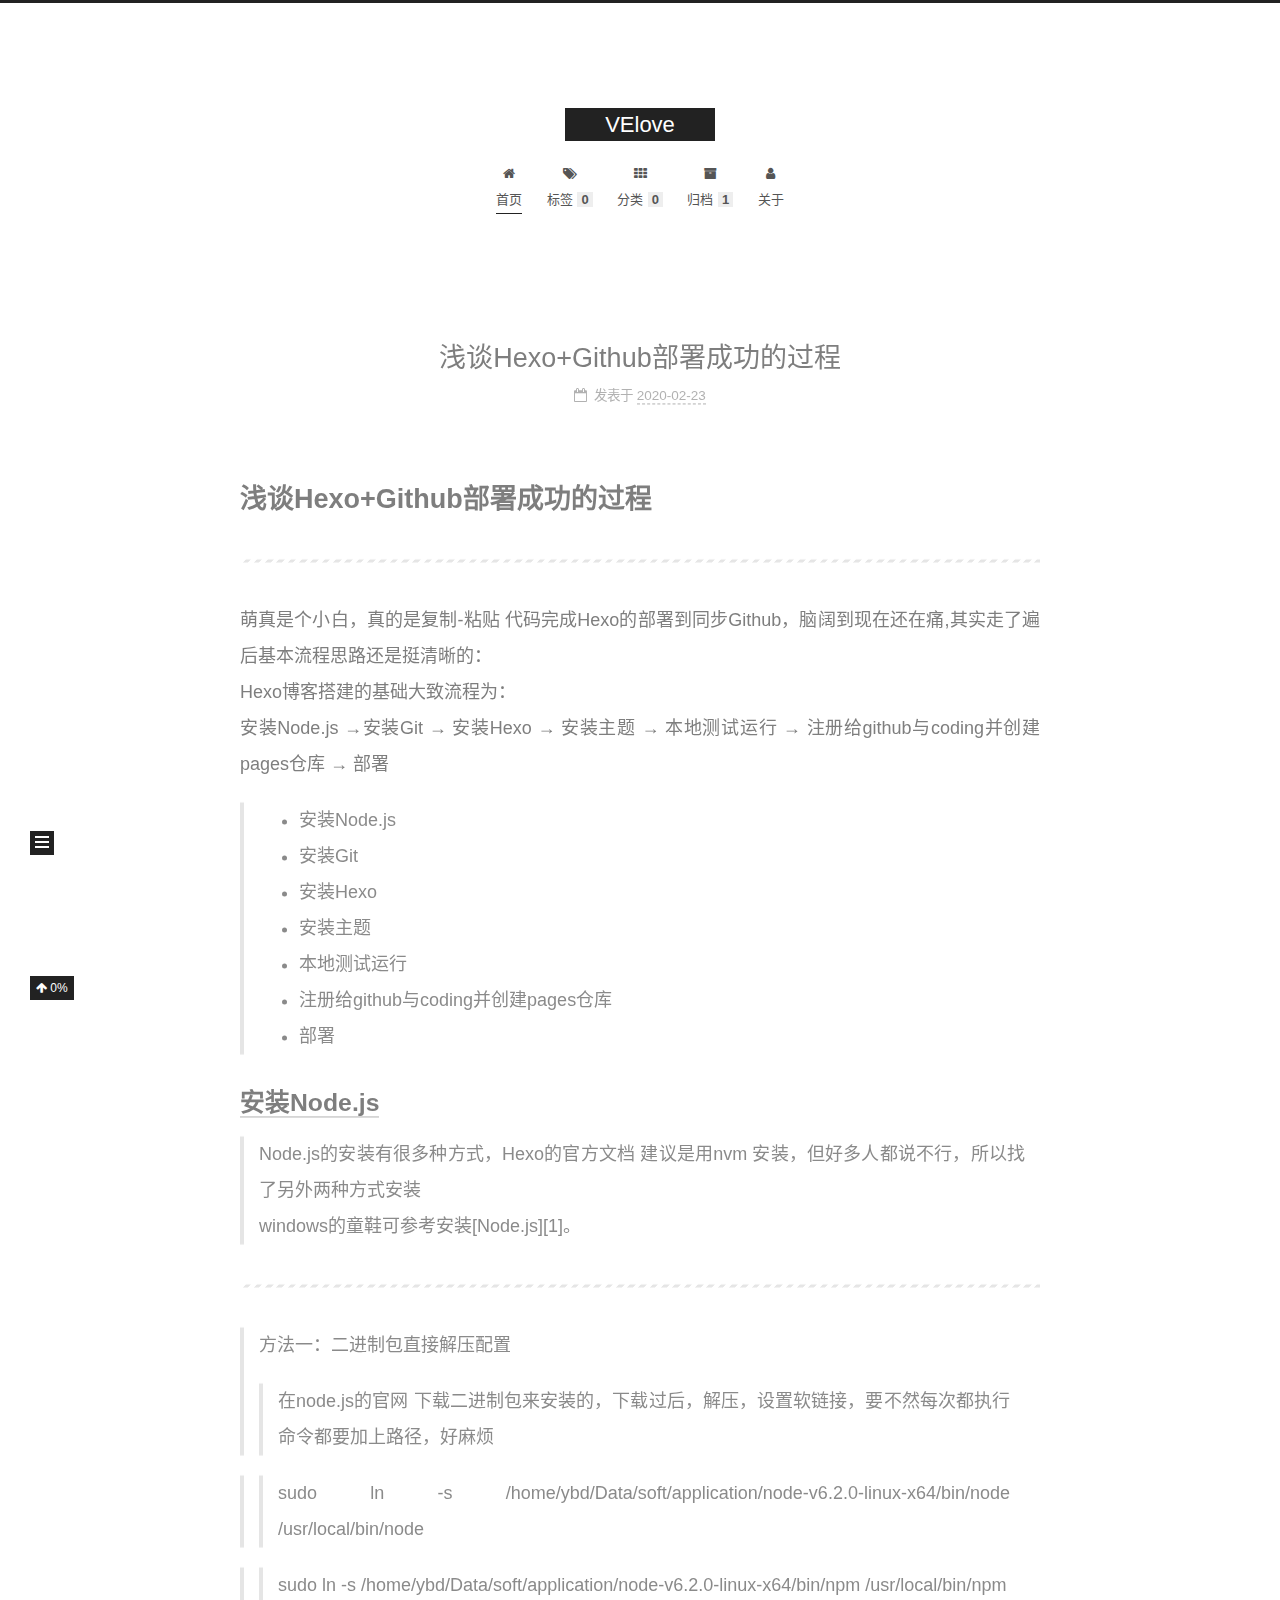
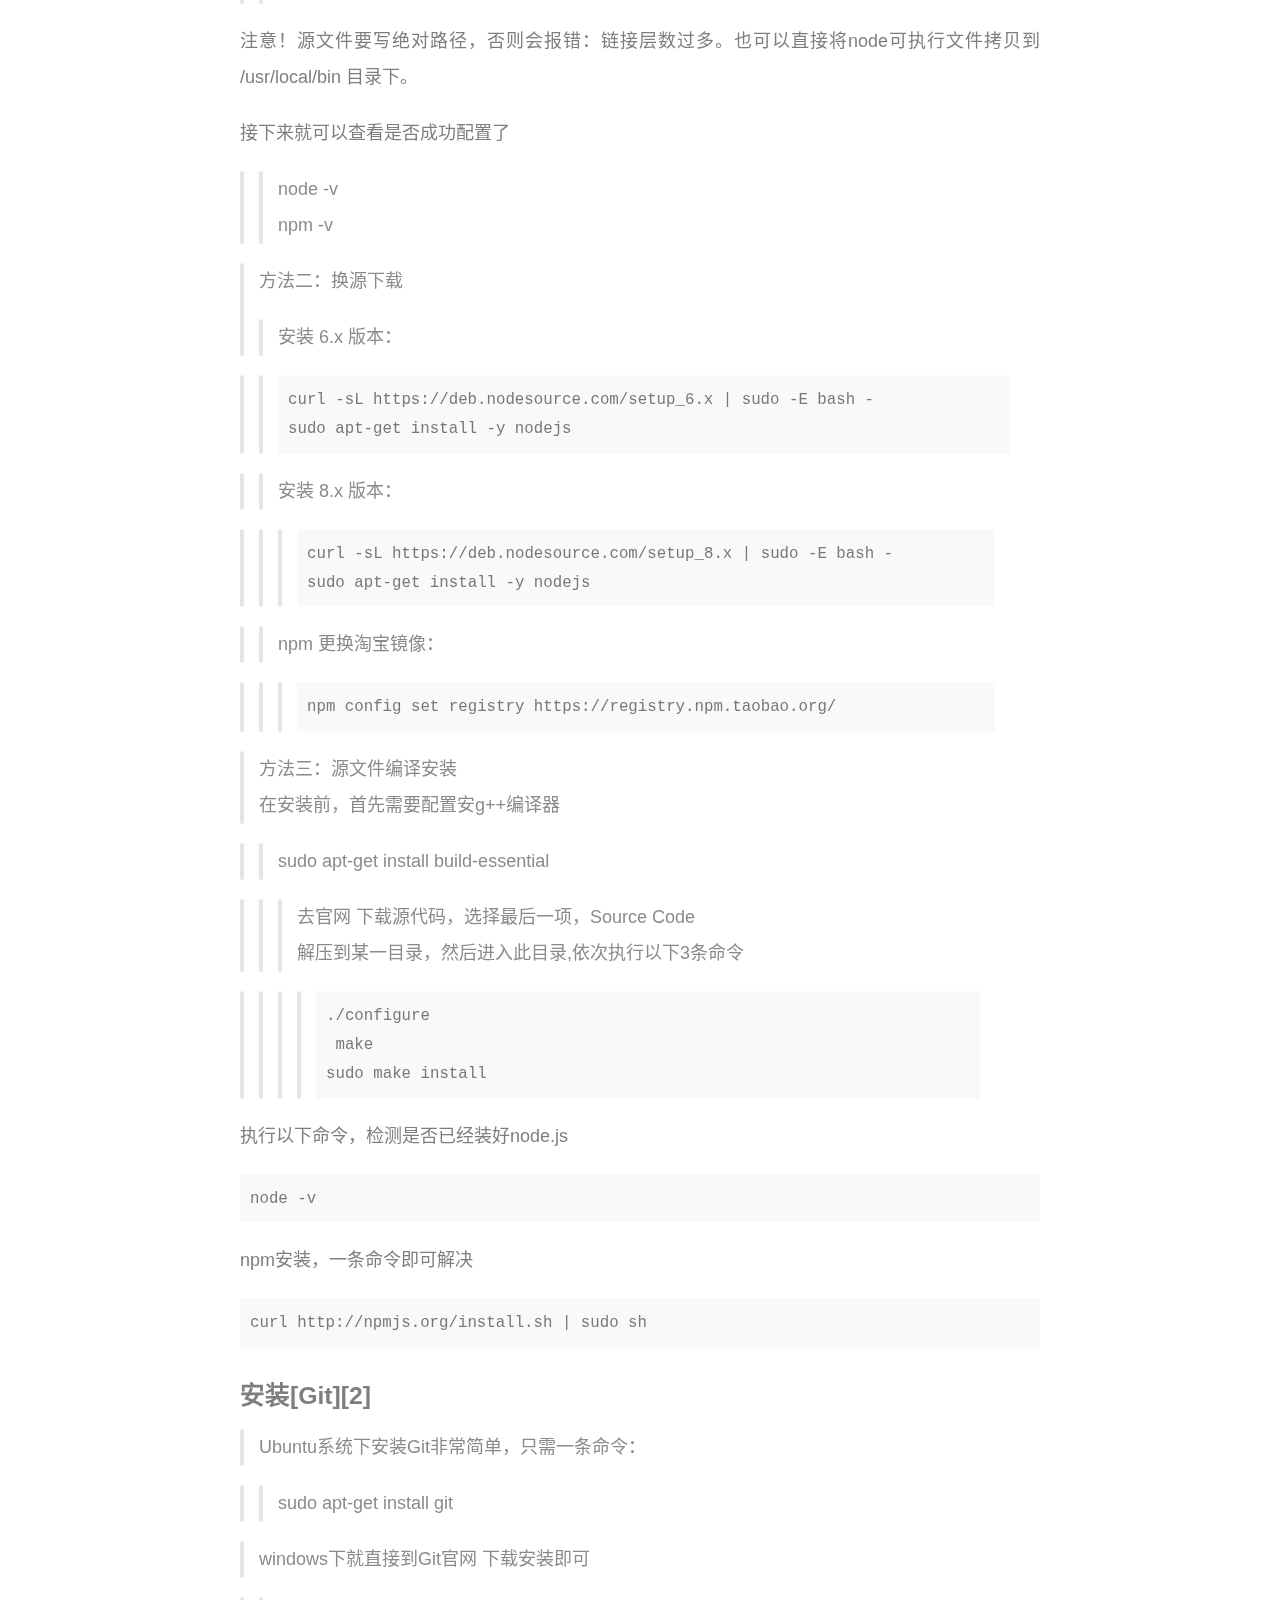
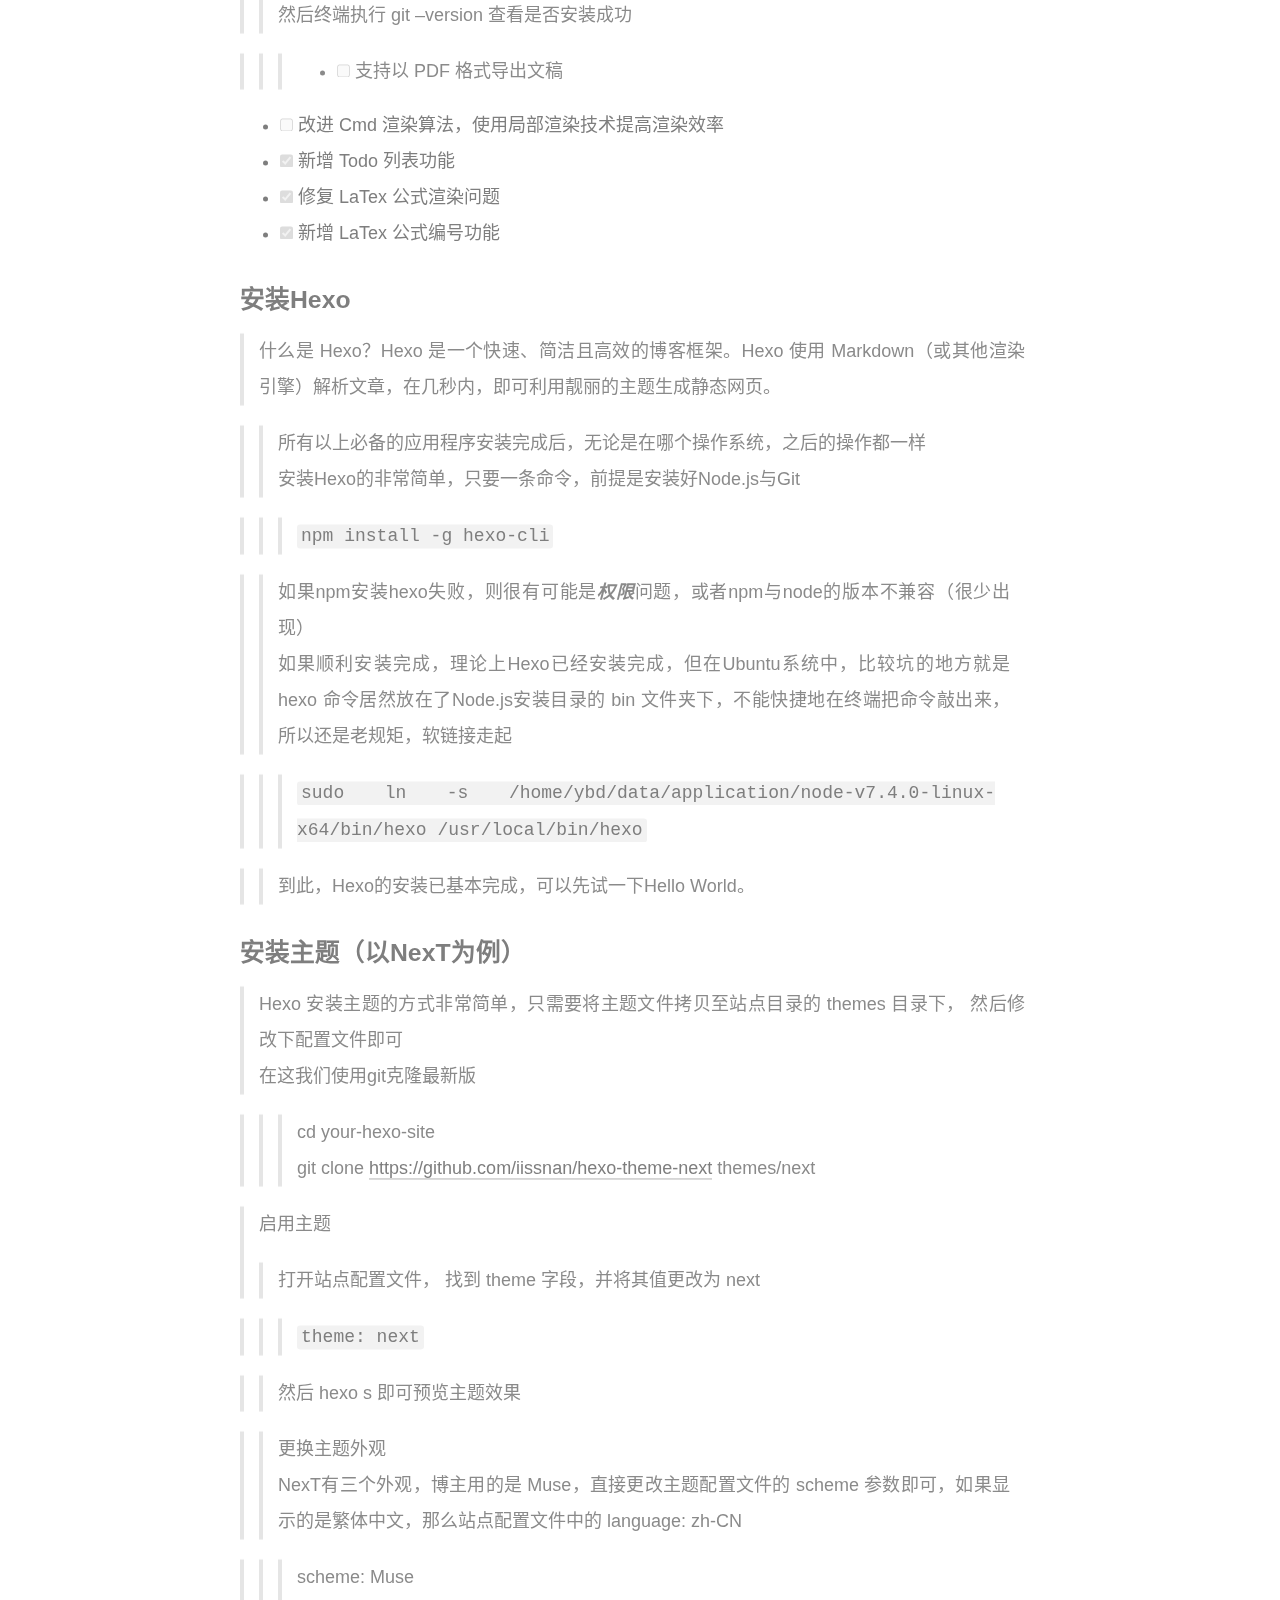
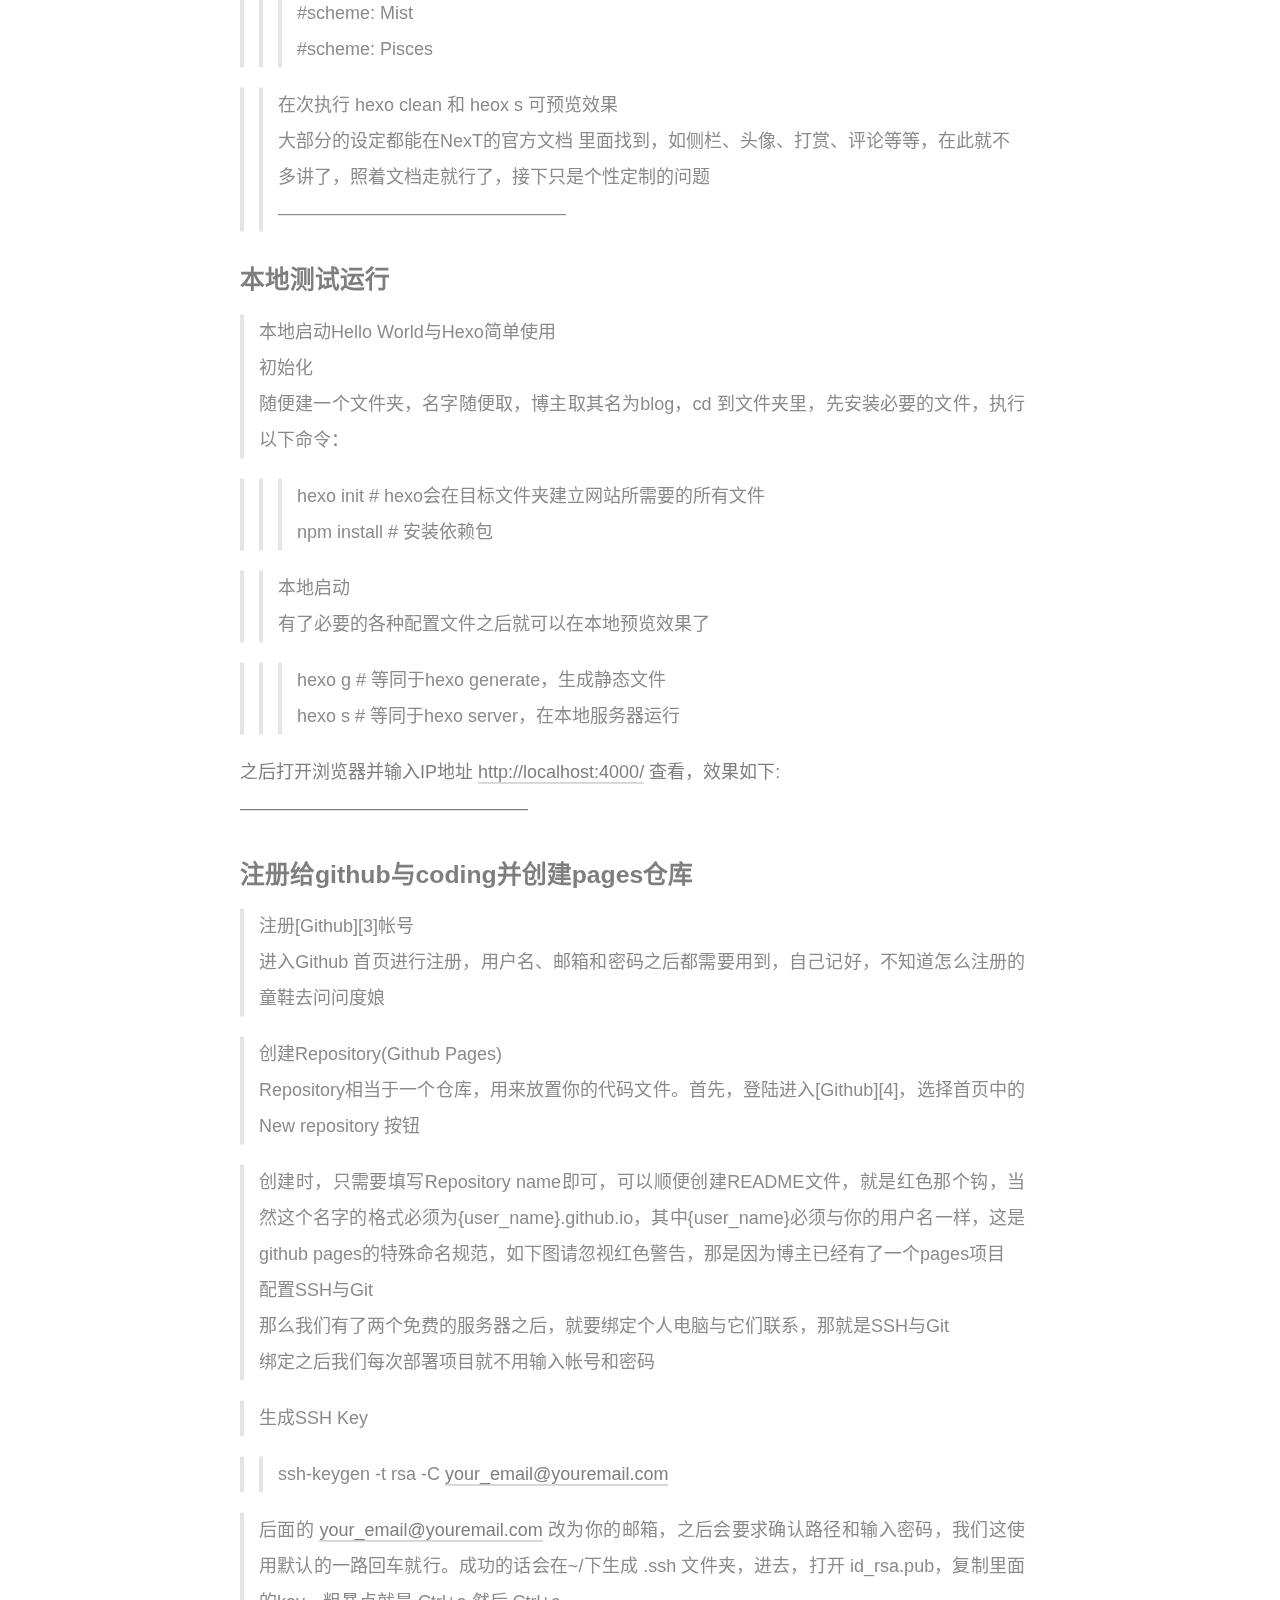
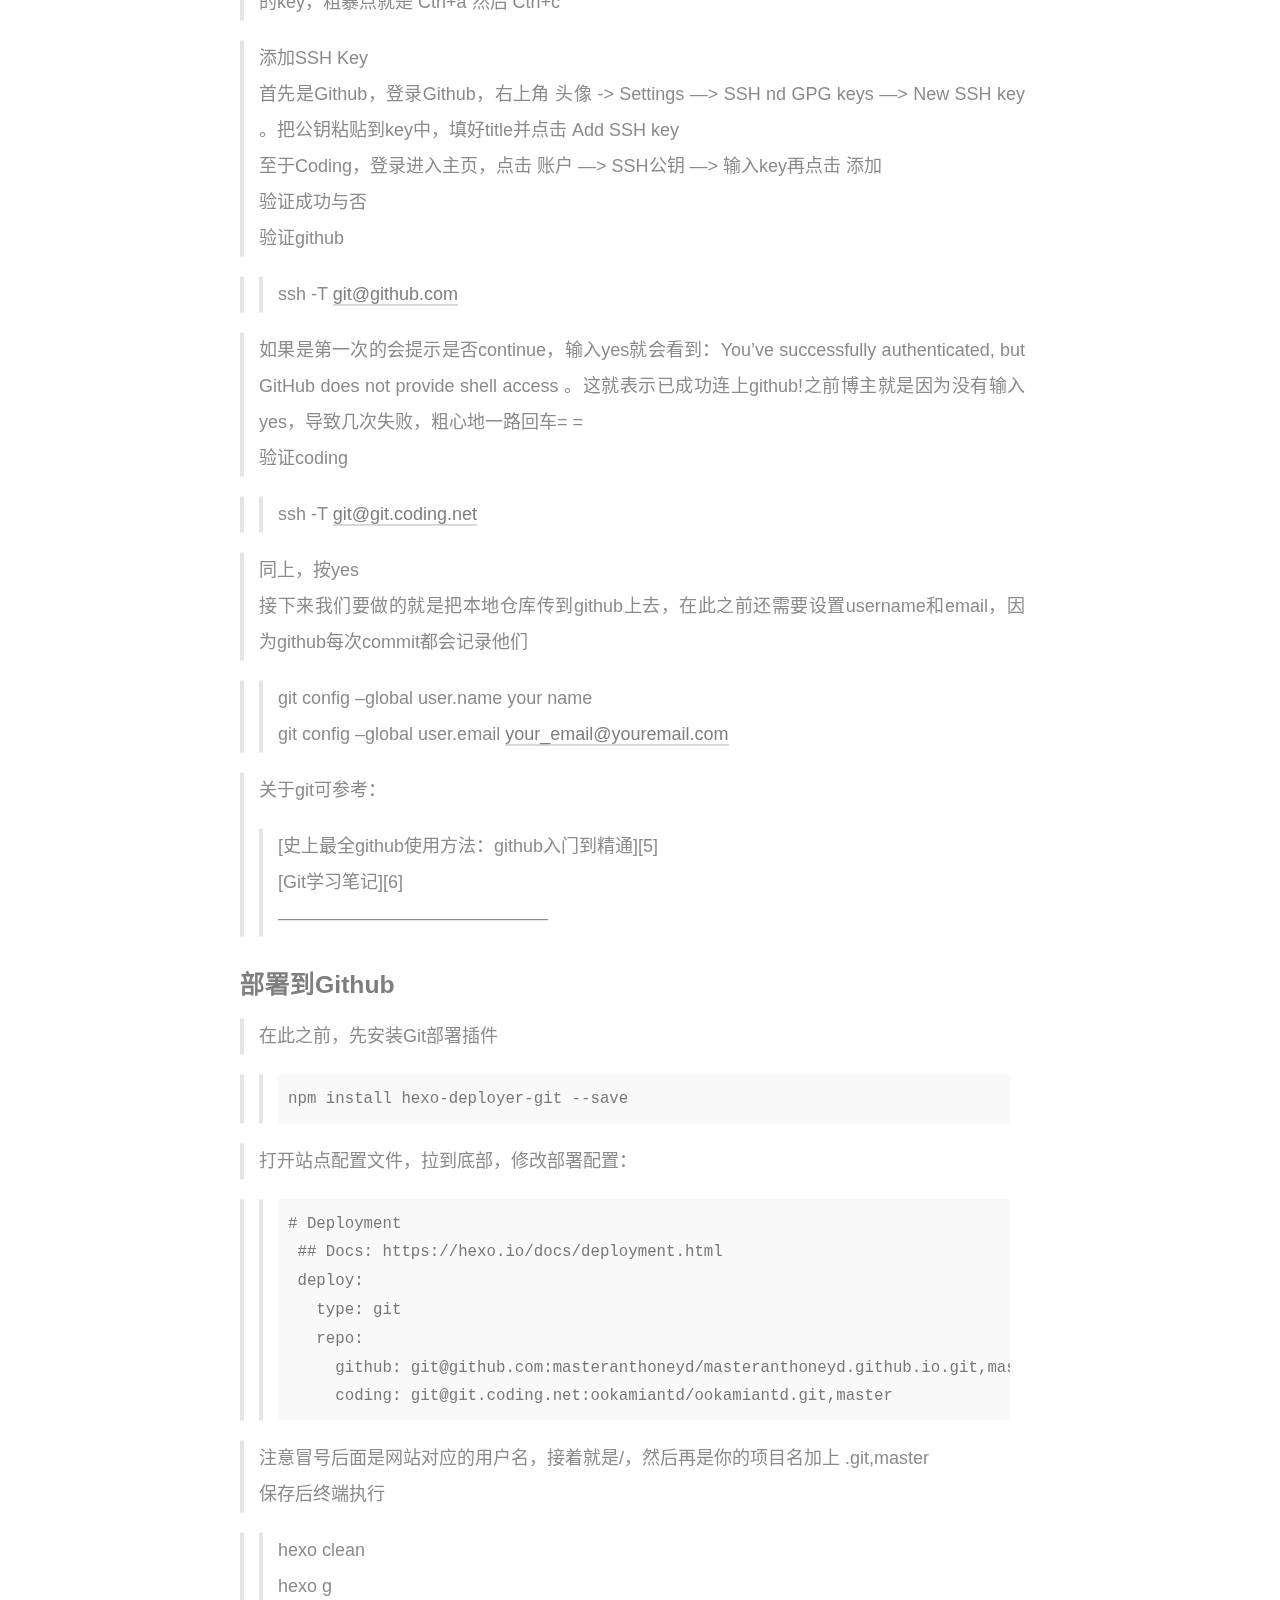
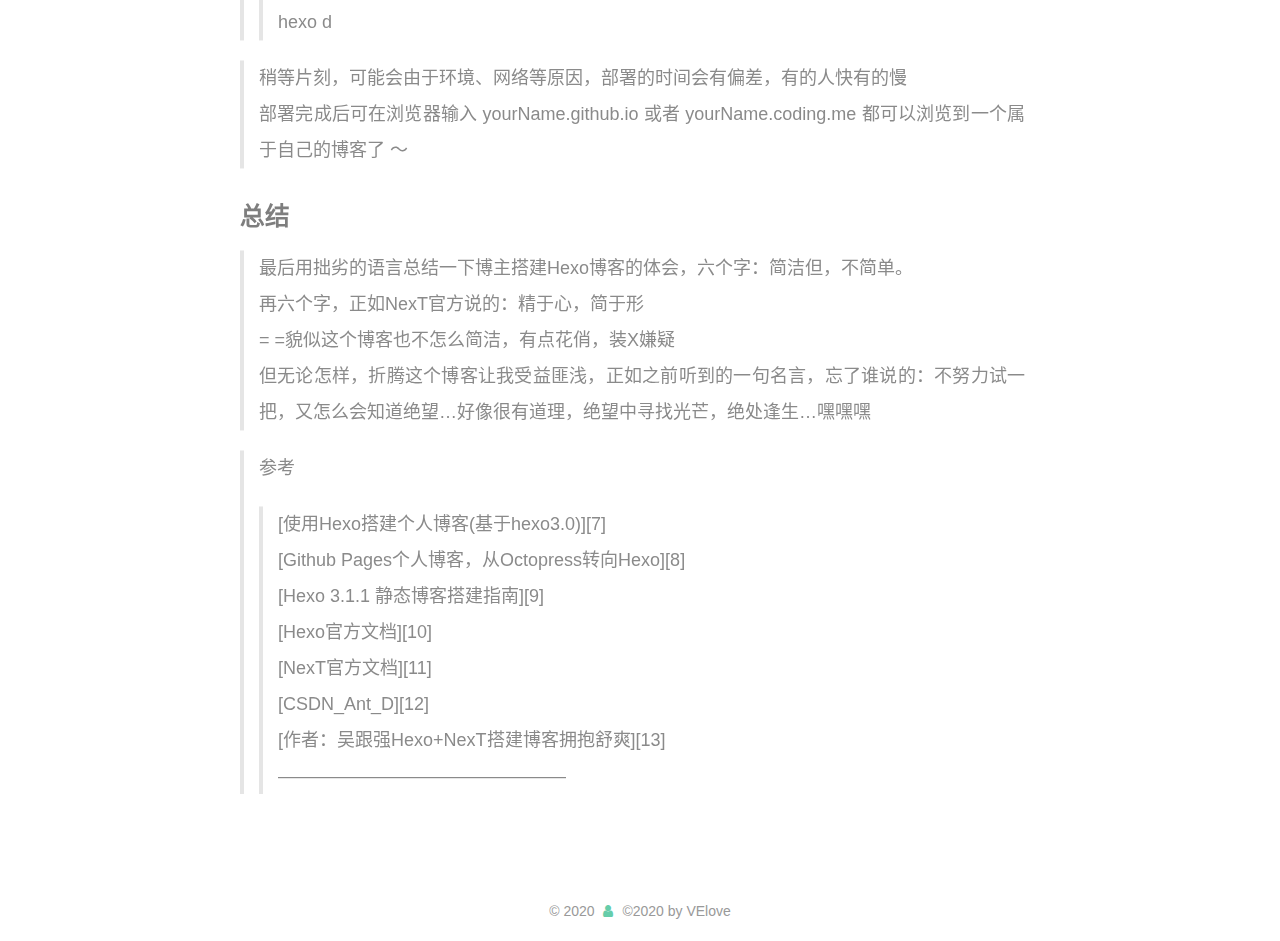
==== index.html @ 5cef29c0 "Site updated: 2020-02-23 21:57:31" ====
<!DOCTYPE html>
<html lang="zh-CN">
<head>
  <meta charset="UTF-8">
<meta name="viewport" content="width=device-width, initial-scale=1, maximum-scale=2">
<meta name="theme-color" content="#222">
<meta name="generator" content="Hexo 4.2.0">
  <link rel="apple-touch-icon" sizes="180x180" href="/images/apple-touch-icon-next.png">
  <link rel="icon" type="image/png" sizes="32x32" href="/images/favicon-32x32-next.png">
  <link rel="icon" type="image/png" sizes="16x16" href="/images/favicon-16x16-next.png">
  <link rel="mask-icon" href="/images/logo.svg" color="#222">

<link rel="stylesheet" href="/css/main.css">


<link rel="stylesheet" href="/lib/font-awesome/css/font-awesome.min.css">

<script id="hexo-configurations">
    var NexT = window.NexT || {};
    var CONFIG = {"hostname":"yoursite.com","root":"/","scheme":"Muse","version":"7.7.1","exturl":false,"sidebar":{"position":"left","display":"post","padding":18,"offset":12,"onmobile":false},"copycode":{"enable":false,"show_result":false,"style":null},"back2top":{"enable":true,"sidebar":false,"scrollpercent":true},"bookmark":{"enable":false,"color":"#222","save":"auto"},"fancybox":false,"mediumzoom":false,"lazyload":false,"pangu":false,"comments":{"style":"tabs","active":null,"storage":true,"lazyload":false,"nav":null},"algolia":{"hits":{"per_page":10},"labels":{"input_placeholder":"Search for Posts","hits_empty":"We didn't find any results for the search: ${query}","hits_stats":"${hits} results found in ${time} ms"}},"localsearch":{"enable":false,"trigger":"auto","top_n_per_article":1,"unescape":false,"preload":false},"motion":{"enable":true,"async":false,"transition":{"post_block":"fadeIn","post_header":"slideDownIn","post_body":"slideDownIn","coll_header":"slideLeftIn","sidebar":"slideUpIn"}}};
  </script>

  <meta name="description" content="心中有猛虎却细嗅蔷薇">
<meta property="og:type" content="website">
<meta property="og:title" content="VElove">
<meta property="og:url" content="http://yoursite.com/index.html">
<meta property="og:site_name" content="VElove">
<meta property="og:description" content="心中有猛虎却细嗅蔷薇">
<meta property="og:locale" content="zh_CN">
<meta property="article:author" content="VElove">
<meta name="twitter:card" content="summary">

<link rel="canonical" href="http://yoursite.com/">


<script id="page-configurations">
  // https://hexo.io/docs/variables.html
  CONFIG.page = {
    sidebar: "",
    isHome: true,
    isPost: false
  };
</script>

  <title>VElove</title>
  






  <noscript>
  <style>
  .use-motion .brand,
  .use-motion .menu-item,
  .sidebar-inner,
  .use-motion .post-block,
  .use-motion .pagination,
  .use-motion .comments,
  .use-motion .post-header,
  .use-motion .post-body,
  .use-motion .collection-header { opacity: initial; }

  .use-motion .site-title,
  .use-motion .site-subtitle {
    opacity: initial;
    top: initial;
  }

  .use-motion .logo-line-before i { left: initial; }
  .use-motion .logo-line-after i { right: initial; }
  </style>
</noscript>

</head>

<body itemscope itemtype="http://schema.org/WebPage">
  <div class="container use-motion">
    <div class="headband"></div>

    <header class="header" itemscope itemtype="http://schema.org/WPHeader">
      <div class="header-inner"><div class="site-brand-container">
  <div class="site-nav-toggle">
    <div class="toggle" aria-label="切换导航栏">
      <span class="toggle-line toggle-line-first"></span>
      <span class="toggle-line toggle-line-middle"></span>
      <span class="toggle-line toggle-line-last"></span>
    </div>
  </div>

  <div class="site-meta">

    <div>
      <a href="/" class="brand" rel="start">
        <span class="logo-line-before"><i></i></span>
        <span class="site-title">VElove</span>
        <span class="logo-line-after"><i></i></span>
      </a>
    </div>
  </div>

  <div class="site-nav-right"></div>
</div>


<nav class="site-nav">
  
  <ul id="menu" class="menu">
        <li class="menu-item menu-item-home">

    <a href="/" rel="section"><i class="fa fa-fw fa-home"></i>首页</a>

  </li>
        <li class="menu-item menu-item-tags">

    <a href="/tags/" rel="section"><i class="fa fa-fw fa-tags"></i>标签<span class="badge">0</span></a>

  </li>
        <li class="menu-item menu-item-categories">

    <a href="/categories/" rel="section"><i class="fa fa-fw fa-th"></i>分类<span class="badge">0</span></a>

  </li>
        <li class="menu-item menu-item-archives">

    <a href="/archives/" rel="section"><i class="fa fa-fw fa-archive"></i>归档<span class="badge">1</span></a>

  </li>
        <li class="menu-item menu-item-about">

    <a href="/about/" rel="section"><i class="fa fa-fw fa-user"></i>关于</a>

  </li>
  </ul>

</nav>
</div>
    </header>

    
  <div class="back-to-top">
    <i class="fa fa-arrow-up"></i>
    <span>0%</span>
  </div>


    <main class="main">
      <div class="main-inner">
        <div class="content-wrap">
          

          <div class="content">
            

  <div class="posts-expand">
        
  
  
  <article itemscope itemtype="http://schema.org/Article" class="post-block home" lang="zh-CN">
    <link itemprop="mainEntityOfPage" href="http://yoursite.com/2020/02/23/%E6%B5%85%E8%B0%88Hexo-Github%E9%83%A8%E7%BD%B2%E6%88%90%E5%8A%9F%E7%9A%84%E8%BF%87%E7%A8%8B/">

    <span hidden itemprop="author" itemscope itemtype="http://schema.org/Person">
      <meta itemprop="image" content="/images/avatar.gif">
      <meta itemprop="name" content="VElove">
      <meta itemprop="description" content="心中有猛虎却细嗅蔷薇">
    </span>

    <span hidden itemprop="publisher" itemscope itemtype="http://schema.org/Organization">
      <meta itemprop="name" content="VElove">
    </span>
      <header class="post-header">
        <h1 class="post-title" itemprop="name headline">
          
            <a href="/2020/02/23/%E6%B5%85%E8%B0%88Hexo-Github%E9%83%A8%E7%BD%B2%E6%88%90%E5%8A%9F%E7%9A%84%E8%BF%87%E7%A8%8B/" class="post-title-link" itemprop="url">浅谈Hexo+Github部署成功的过程</a>
        </h1>

        <div class="post-meta">
            <span class="post-meta-item">
              <span class="post-meta-item-icon">
                <i class="fa fa-calendar-o"></i>
              </span>
              <span class="post-meta-item-text">发表于</span>
              

              <time title="创建时间：2020-02-23 14:32:47 / 修改时间：16:02:38" itemprop="dateCreated datePublished" datetime="2020-02-23T14:32:47+08:00">2020-02-23</time>
            </span>

          

        </div>
      </header>

    
    
    
    <div class="post-body" itemprop="articleBody">

      
          <h1 id="浅谈Hexo-Github部署成功的过程"><a href="#浅谈Hexo-Github部署成功的过程" class="headerlink" title="浅谈Hexo+Github部署成功的过程"></a>浅谈Hexo+Github部署成功的过程</h1><hr>
<p>萌真是个小白，真的是复制-粘贴 代码完成Hexo的部署到同步Github，脑阔到现在还在痛,其实走了遍后基本流程思路还是挺清晰的：<br>Hexo博客搭建的基础大致流程为：<br>安装Node.js →安装Git → 安装Hexo → 安装主题 → 本地测试运行 → 注册给github与coding并创建pages仓库 → 部署</p>
<blockquote>
<ul>
<li>安装Node.js</li>
<li>安装Git</li>
<li>安装Hexo</li>
<li>安装主题</li>
<li>本地测试运行</li>
<li>注册给github与coding并创建pages仓库</li>
<li>部署</li>
</ul>
</blockquote>
<h2 id="安装Node-js"><a href="#安装Node-js" class="headerlink" title="安装Node.js"></a><a href="https://www.zybuluo.com/cmd/" target="_blank" rel="noopener">安装Node.js</a></h2><blockquote>
<p>Node.js的安装有很多种方式，Hexo的官方文档 建议是用nvm 安装，但好多人都说不行，所以找了另外两种方式安装<br>windows的童鞋可参考安装[Node.js][1]。</p>
</blockquote>
<hr>
<blockquote>
<p>方法一：二进制包直接解压配置</p>
<blockquote>
<p> 在node.js的官网 下载二进制包来安装的，下载过后，解压，设置软链接，要不然每次都执行命令都要加上路径，好麻烦</p>
</blockquote>
</blockquote>
<blockquote>
<blockquote>
<p>   sudo ln -s /home/ybd/Data/soft/application/node-v6.2.0-linux-x64/bin/node /usr/local/bin/node</p>
</blockquote>
</blockquote>
<blockquote>
<blockquote>
<p>   sudo ln -s /home/ybd/Data/soft/application/node-v6.2.0-linux-x64/bin/npm /usr/local/bin/npm</p>
</blockquote>
</blockquote>
<p>注意！源文件要写绝对路径，否则会报错：链接层数过多。也可以直接将node可执行文件拷贝到 /usr/local/bin 目录下。</p>
<p>接下来就可以查看是否成功配置了</p>
<blockquote>
<blockquote>
<p>node -v<br>npm -v</p>
</blockquote>
</blockquote>
<blockquote>
<p>方法二：换源下载</p>
<blockquote>
<p>安装 6.x 版本：</p>
</blockquote>
</blockquote>
<blockquote>
<blockquote>
<pre><code>curl -sL https://deb.nodesource.com/setup_6.x | sudo -E bash -
sudo apt-get install -y nodejs</code></pre></blockquote>
</blockquote>
<blockquote>
<blockquote>
<p>安装 8.x 版本：</p>
</blockquote>
</blockquote>
<blockquote>
<blockquote>
<blockquote>
<pre><code>curl -sL https://deb.nodesource.com/setup_8.x | sudo -E bash -
sudo apt-get install -y nodejs</code></pre></blockquote>
</blockquote>
</blockquote>
<blockquote>
<blockquote>
<p>npm 更换淘宝镜像：</p>
</blockquote>
</blockquote>
<blockquote>
<blockquote>
<blockquote>
<pre><code>npm config set registry https://registry.npm.taobao.org/</code></pre></blockquote>
</blockquote>
</blockquote>
<blockquote>
<p>方法三：源文件编译安装<br>在安装前，首先需要配置安g++编译器</p>
</blockquote>
<blockquote>
<blockquote>
<p>   sudo apt-get install build-essential</p>
</blockquote>
</blockquote>
<blockquote>
<blockquote>
<blockquote>
<p> 去官网 下载源代码，选择最后一项，Source Code<br>解压到某一目录，然后进入此目录,依次执行以下3条命令</p>
</blockquote>
</blockquote>
</blockquote>
<blockquote>
<blockquote>
<blockquote>
<blockquote>
<pre><code>./configure
 make
sudo make install</code></pre></blockquote>
</blockquote>
</blockquote>
</blockquote>
<p>执行以下命令，检测是否已经装好node.js</p>
<pre><code>node -v</code></pre><p>npm安装，一条命令即可解决</p>
<pre><code>curl http://npmjs.org/install.sh | sudo sh</code></pre><h2 id="安装-Git-2"><a href="#安装-Git-2" class="headerlink" title="安装[Git][2]"></a>安装[Git][2]</h2><blockquote>
<p>Ubuntu系统下安装Git非常简单，只需一条命令：</p>
</blockquote>
<blockquote>
<blockquote>
<p> sudo apt-get install git</p>
</blockquote>
</blockquote>
<blockquote>
<p>windows下就直接到Git官网 下载安装即可</p>
</blockquote>
<blockquote>
<blockquote>
<p>然后终端执行 git –version 查看是否安装成功</p>
</blockquote>
</blockquote>
<blockquote>
<blockquote>
<blockquote>
<ul>
<li><input disabled="" type="checkbox"> 支持以 PDF 格式导出文稿</li>
</ul>
</blockquote>
</blockquote>
</blockquote>
<ul>
<li><input disabled="" type="checkbox"> 改进 Cmd 渲染算法，使用局部渲染技术提高渲染效率</li>
<li><input checked="" disabled="" type="checkbox"> 新增 Todo 列表功能</li>
<li><input checked="" disabled="" type="checkbox"> 修复 LaTex 公式渲染问题</li>
<li><input checked="" disabled="" type="checkbox"> 新增 LaTex 公式编号功能</li>
</ul>
<h2 id="安装Hexo"><a href="#安装Hexo" class="headerlink" title="安装Hexo"></a>安装Hexo</h2><blockquote>
<p>什么是 Hexo？Hexo 是一个快速、简洁且高效的博客框架。Hexo 使用 Markdown（或其他渲染引擎）解析文章，在几秒内，即可利用靓丽的主题生成静态网页。</p>
</blockquote>
<blockquote>
<blockquote>
<p>所有以上必备的应用程序安装完成后，无论是在哪个操作系统，之后的操作都一样<br>安装Hexo的非常简单，只要一条命令，前提是安装好Node.js与Git</p>
</blockquote>
</blockquote>
<blockquote>
<blockquote>
<blockquote>
<p><code>npm install -g hexo-cli</code></p>
</blockquote>
</blockquote>
</blockquote>
<blockquote>
<blockquote>
<p>如果npm安装hexo失败，则很有可能是<strong><em>权限</em></strong>问题，或者npm与node的版本不兼容（很少出现）<br>如果顺利安装完成，理论上Hexo已经安装完成，但在Ubuntu系统中，比较坑的地方就是 hexo 命令居然放在了Node.js安装目录的 bin 文件夹下，不能快捷地在终端把命令敲出来，所以还是老规矩，软链接走起</p>
</blockquote>
</blockquote>
<blockquote>
<blockquote>
<blockquote>
<p><code>sudo ln -s /home/ybd/data/application/node-v7.4.0-linux-x64/bin/hexo /usr/local/bin/hexo</code></p>
</blockquote>
</blockquote>
</blockquote>
<blockquote>
<blockquote>
<p>到此，Hexo的安装已基本完成，可以先试一下Hello World。</p>
</blockquote>
</blockquote>
<h2 id="安装主题（以NexT为例）"><a href="#安装主题（以NexT为例）" class="headerlink" title="安装主题（以NexT为例）"></a>安装主题（以NexT为例）</h2><blockquote>
<p>Hexo 安装主题的方式非常简单，只需要将主题文件拷贝至站点目录的 themes 目录下， 然后修改下配置文件即可<br>在这我们使用git克隆最新版</p>
</blockquote>
<blockquote>
<blockquote>
<blockquote>
<p>   cd your-hexo-site<br>    git clone <a href="https://github.com/iissnan/hexo-theme-next" target="_blank" rel="noopener">https://github.com/iissnan/hexo-theme-next</a> themes/next</p>
</blockquote>
</blockquote>
</blockquote>
<blockquote>
<p>启用主题</p>
<blockquote>
<p>打开站点配置文件， 找到 theme 字段，并将其值更改为 next</p>
</blockquote>
</blockquote>
<blockquote>
<blockquote>
<blockquote>
<p><code>theme: next</code></p>
</blockquote>
</blockquote>
</blockquote>
<blockquote>
<blockquote>
<p>然后 hexo s 即可预览主题效果</p>
</blockquote>
</blockquote>
<blockquote>
<blockquote>
<p>更换主题外观<br>NexT有三个外观，博主用的是 Muse，直接更改主题配置文件的 scheme 参数即可，如果显示的是繁体中文，那么站点配置文件中的 language: zh-CN</p>
</blockquote>
</blockquote>
<blockquote>
<blockquote>
<blockquote>
<p>   scheme: Muse<br>    #scheme: Mist<br>    #scheme: Pisces</p>
</blockquote>
</blockquote>
</blockquote>
<blockquote>
<blockquote>
<p>在次执行 hexo clean 和 heox s 可预览效果<br>大部分的设定都能在NexT的官方文档 里面找到，如侧栏、头像、打赏、评论等等，在此就不多讲了，照着文档走就行了，接下只是个性定制的问题<br>————————————————</p>
</blockquote>
</blockquote>
<h2 id="本地测试运行"><a href="#本地测试运行" class="headerlink" title="本地测试运行"></a>本地测试运行</h2><blockquote>
<p>本地启动Hello World与Hexo简单使用<br>初始化<br>随便建一个文件夹，名字随便取，博主取其名为blog，cd 到文件夹里，先安装必要的文件，执行以下命令：</p>
</blockquote>
<blockquote>
<blockquote>
<blockquote>
<p>   hexo init  # hexo会在目标文件夹建立网站所需要的所有文件<br>    npm install  # 安装依赖包</p>
</blockquote>
</blockquote>
</blockquote>
<blockquote>
<blockquote>
<p>本地启动<br>有了必要的各种配置文件之后就可以在本地预览效果了</p>
</blockquote>
</blockquote>
<blockquote>
<blockquote>
<blockquote>
<p>   hexo g # 等同于hexo generate，生成静态文件<br>    hexo s # 等同于hexo server，在本地服务器运行</p>
</blockquote>
</blockquote>
</blockquote>
<p>之后打开浏览器并输入IP地址 <a href="http://localhost:4000/" target="_blank" rel="noopener">http://localhost:4000/</a> 查看，效果如下:<br>————————————————</p>
<h2 id="注册给github与coding并创建pages仓库"><a href="#注册给github与coding并创建pages仓库" class="headerlink" title="注册给github与coding并创建pages仓库"></a>注册给github与coding并创建pages仓库</h2><blockquote>
<p>注册[Github][3]帐号<br>进入Github 首页进行注册，用户名、邮箱和密码之后都需要用到，自己记好，不知道怎么注册的童鞋去问问度娘</p>
</blockquote>
<blockquote>
<p>创建Repository(Github Pages)<br>Repository相当于一个仓库，用来放置你的代码文件。首先，登陆进入[Github][4]，选择首页中的 New repository 按钮</p>
</blockquote>
<blockquote>
<p>创建时，只需要填写Repository name即可，可以顺便创建README文件，就是红色那个钩，当然这个名字的格式必须为{user_name}.github.io，其中{user_name}必须与你的用户名一样，这是github pages的特殊命名规范，如下图请忽视红色警告，那是因为博主已经有了一个pages项目<br>配置SSH与Git<br>那么我们有了两个免费的服务器之后，就要绑定个人电脑与它们联系，那就是SSH与Git<br>绑定之后我们每次部署项目就不用输入帐号和密码</p>
</blockquote>
<blockquote>
<p>生成SSH Key</p>
</blockquote>
<blockquote>
<blockquote>
<p>   ssh-keygen -t rsa -C <a href="mailto:your_email@youremail.com">your_email@youremail.com</a></p>
</blockquote>
</blockquote>
<blockquote>
<p>后面的 <a href="mailto:your_email@youremail.com">your_email@youremail.com</a> 改为你的邮箱，之后会要求确认路径和输入密码，我们这使用默认的一路回车就行。成功的话会在~/下生成 .ssh 文件夹，进去，打开 id_rsa.pub，复制里面的key，粗暴点就是 Ctrl+a 然后 Ctrl+c</p>
</blockquote>
<blockquote>
<p>添加SSH Key<br>首先是Github，登录Github，右上角 头像 -&gt; Settings —&gt; SSH nd GPG keys —&gt; New SSH key 。把公钥粘贴到key中，填好title并点击 Add SSH key<br>至于Coding，登录进入主页，点击 账户 —&gt; SSH公钥 —&gt; 输入key再点击 添加<br>验证成功与否<br>验证github</p>
</blockquote>
<blockquote>
<blockquote>
<p>   ssh -T <a href="mailto:git@github.com">git@github.com</a></p>
</blockquote>
</blockquote>
<blockquote>
<p>如果是第一次的会提示是否continue，输入yes就会看到：You’ve successfully authenticated, but GitHub does not provide shell access 。这就表示已成功连上github!之前博主就是因为没有输入yes，导致几次失败，粗心地一路回车= =<br>验证coding</p>
</blockquote>
<blockquote>
<blockquote>
<p>   ssh -T <a href="mailto:git@git.coding.net">git@git.coding.net</a></p>
</blockquote>
</blockquote>
<blockquote>
<p>同上，按yes<br>接下来我们要做的就是把本地仓库传到github上去，在此之前还需要设置username和email，因为github每次commit都会记录他们</p>
</blockquote>
<blockquote>
<blockquote>
<p>   git config –global user.name your name<br>    git config –global user.email <a href="mailto:your_email@youremail.com">your_email@youremail.com</a></p>
</blockquote>
</blockquote>
<blockquote>
<p>关于git可参考：</p>
<blockquote>
<p>[史上最全github使用方法：github入门到精通][5]<br>[Git学习笔记][6]<br>———————————————</p>
</blockquote>
</blockquote>
<h2 id="部署到Github"><a href="#部署到Github" class="headerlink" title="部署到Github"></a>部署到Github</h2><blockquote>
<p>在此之前，先安装Git部署插件</p>
</blockquote>
<blockquote>
<blockquote>
<pre><code>npm install hexo-deployer-git --save</code></pre></blockquote>
</blockquote>
<blockquote>
<p>打开站点配置文件，拉到底部，修改部署配置：</p>
</blockquote>
<blockquote>
<blockquote>
<blockquote>
</blockquote>
<pre><code># Deployment
 ## Docs: https://hexo.io/docs/deployment.html
 deploy:
   type: git
   repo:
     github: git@github.com:masteranthoneyd/masteranthoneyd.github.io.git,master
     coding: git@git.coding.net:ookamiantd/ookamiantd.git,master</code></pre></blockquote>
</blockquote>
<blockquote>
<p>注意冒号后面是网站对应的用户名，接着就是/，然后再是你的项目名加上 .git,master<br>保存后终端执行</p>
</blockquote>
<blockquote>
<blockquote>
<p>   hexo clean<br>    hexo g<br>    hexo d</p>
</blockquote>
</blockquote>
<blockquote>
<p>稍等片刻，可能会由于环境、网络等原因，部署的时间会有偏差，有的人快有的慢<br>部署完成后可在浏览器输入 yourName.github.io 或者 yourName.coding.me 都可以浏览到一个属于自己的博客了 ～</p>
</blockquote>
<h2 id="总结"><a href="#总结" class="headerlink" title="总结"></a>总结</h2><blockquote>
<p>最后用拙劣的语言总结一下博主搭建Hexo博客的体会，六个字：简洁但，不简单。<br>再六个字，正如NexT官方说的：精于心，简于形<br>= =貌似这个博客也不怎么简洁，有点花俏，装X嫌疑<br>但无论怎样，折腾这个博客让我受益匪浅，正如之前听到的一句名言，忘了谁说的：不努力试一把，又怎么会知道绝望…好像很有道理，绝望中寻找光芒，绝处逢生…嘿嘿嘿</p>
</blockquote>
<blockquote>
<p>参考</p>
<blockquote>
<p>[使用Hexo搭建个人博客(基于hexo3.0)][7]<br>[Github Pages个人博客，从Octopress转向Hexo][8]<br>[Hexo 3.1.1 静态博客搭建指南][9]<br>[Hexo官方文档][10]<br>[NexT官方文档][11]<br>[CSDN_Ant_D][12]<br>[作者：吴跟强Hexo+NexT搭建博客拥抱舒爽][13]<br>————————————————</p>
</blockquote>
</blockquote>

      
    </div>

    
    
    
<div>
  
</div>
      <footer class="post-footer">
        <div class="post-eof"></div>
      </footer>
  </article>
  
  
  

  </div>

  



          </div>
          

<script>
  window.addEventListener('tabs:register', () => {
    let activeClass = CONFIG.comments.activeClass;
    if (CONFIG.comments.storage) {
      activeClass = localStorage.getItem('comments_active') || activeClass;
    }
    if (activeClass) {
      let activeTab = document.querySelector(`a[href="#comment-${activeClass}"]`);
      if (activeTab) {
        activeTab.click();
      }
    }
  });
  if (CONFIG.comments.storage) {
    window.addEventListener('tabs:click', event => {
      if (!event.target.matches('.tabs-comment .tab-content .tab-pane')) return;
      let commentClass = event.target.classList[1];
      localStorage.setItem('comments_active', commentClass);
    });
  }
</script>

        </div>
          
  
  <div class="toggle sidebar-toggle">
    <span class="toggle-line toggle-line-first"></span>
    <span class="toggle-line toggle-line-middle"></span>
    <span class="toggle-line toggle-line-last"></span>
  </div>

  <aside class="sidebar">
    <div class="sidebar-inner">

      <ul class="sidebar-nav motion-element">
        <li class="sidebar-nav-toc">
          文章目录
        </li>
        <li class="sidebar-nav-overview">
          站点概览
        </li>
      </ul>

      <!--noindex-->
      <div class="post-toc-wrap sidebar-panel">
      </div>
      <!--/noindex-->

      <div class="site-overview-wrap sidebar-panel">
        <div class="site-author motion-element" itemprop="author" itemscope itemtype="http://schema.org/Person">
  <p class="site-author-name" itemprop="name">VElove</p>
  <div class="site-description" itemprop="description">心中有猛虎却细嗅蔷薇</div>
</div>
<div class="site-state-wrap motion-element">
  <nav class="site-state">
      <div class="site-state-item site-state-posts">
          <a href="/archives/">
        
          <span class="site-state-item-count">1</span>
          <span class="site-state-item-name">日志</span>
        </a>
      </div>
  </nav>
</div>
  <div class="links-of-author motion-element">
      <span class="links-of-author-item">
        <a href="https://github.com/bibibile" title="GitHub → https:&#x2F;&#x2F;github.com&#x2F;bibibile" rel="noopener" target="_blank"><i class="fa fa-fw fa-github"></i>GitHub</a>
      </span>
      <span class="links-of-author-item">
        <a href="mailto:babav5@163.com" title="E-Mail → mailto:babav5@163.com" rel="noopener" target="_blank"><i class="fa fa-fw fa-envelope"></i>E-Mail</a>
      </span>
      <span class="links-of-author-item">
        <a href="https://instagram.com/vvei1" title="Instagram → https:&#x2F;&#x2F;instagram.com&#x2F;vvei1" rel="noopener" target="_blank"><i class="fa fa-fw fa-instagram"></i>Instagram</a>
      </span>
  </div>
  <div class="cc-license motion-element" itemprop="license">
    <a href="https://creativecommons.org/licenses/by-nc-sa/4.0/" class="cc-opacity" rel="noopener" target="_blank"><img src="/images/cc-by-nc-sa.svg" alt="Creative Commons"></a>
  </div>



      </div>

    </div>
  </aside>
  <div id="sidebar-dimmer"></div>


      </div>
    </main>

    <footer class="footer">
      <div class="footer-inner">
        

<div class="copyright">
  
  &copy; 
  <span itemprop="copyrightYear">2020</span>
  <span class="with-love">
    <i class="fa fa-user"></i>
  </span>
  <span class="author" itemprop="copyrightHolder">©2020 by VElove</span>
</div>

        








      </div>
    </footer>
  </div>

  
  <script src="/lib/anime.min.js"></script>
  <script src="/lib/velocity/velocity.min.js"></script>
  <script src="/lib/velocity/velocity.ui.min.js"></script>

<script src="/js/utils.js"></script>

<script src="/js/motion.js"></script>


<script src="/js/schemes/muse.js"></script>


<script src="/js/next-boot.js"></script>




  















  

  

</body>
</html>
<!-- 页面点击小红心 -->
<script type="text/javascript" src="/js/love.js"></script>
---- css/main.css ----
:root {
  --body-bg-color: #fff;
  --content-bg-color: #fff;
  --card-bg-color: #f5f5f5;
  --text-color: #555;
  --link-color: #555;
  --link-hover-color: #222;
  --brand-color: #fff;
  --brand-hover-color: #fff;
  --table-row-odd-bg-color: #f9f9f9;
  --table-row-hover-bg-color: #f5f5f5;
  --menu-item-bg-color: #f5f5f5;
}
html {
  line-height: 1.15; /* 1 */
  -webkit-text-size-adjust: 100%; /* 2 */
}
body {
  margin: 0;
}
main {
  display: block;
}
h1 {
  font-size: 2em;
  margin: 0.67em 0;
}
hr {
  box-sizing: content-box; /* 1 */
  height: 0; /* 1 */
  overflow: visible; /* 2 */
}
pre {
  font-family: monospace, monospace; /* 1 */
  font-size: 1em; /* 2 */
}
a {
  background: transparent;
}
abbr[title] {
  border-bottom: none; /* 1 */
  text-decoration: underline; /* 2 */
  text-decoration: underline dotted; /* 2 */
}
b,
strong {
  font-weight: bolder;
}
code,
kbd,
samp {
  font-family: monospace, monospace; /* 1 */
  font-size: 1em; /* 2 */
}
small {
  font-size: 80%;
}
sub,
sup {
  font-size: 75%;
  line-height: 0;
  position: relative;
  vertical-align: baseline;
}
sub {
  bottom: -0.25em;
}
sup {
  top: -0.5em;
}
img {
  border-style: none;
}
button,
input,
optgroup,
select,
textarea {
  font-family: inherit; /* 1 */
  font-size: 100%; /* 1 */
  line-height: 1.15; /* 1 */
  margin: 0; /* 2 */
}
button,
input {
/* 1 */
  overflow: visible;
}
button,
select {
/* 1 */
  text-transform: none;
}
button,
[type='button'],
[type='reset'],
[type='submit'] {
  -webkit-appearance: button;
}
button::-moz-focus-inner,
[type='button']::-moz-focus-inner,
[type='reset']::-moz-focus-inner,
[type='submit']::-moz-focus-inner {
  border-style: none;
  padding: 0;
}
button:-moz-focusring,
[type='button']:-moz-focusring,
[type='reset']:-moz-focusring,
[type='submit']:-moz-focusring {
  outline: 1px dotted ButtonText;
}
fieldset {
  padding: 0.35em 0.75em 0.625em;
}
legend {
  box-sizing: border-box; /* 1 */
  color: inherit; /* 2 */
  display: table; /* 1 */
  max-width: 100%; /* 1 */
  padding: 0; /* 3 */
  white-space: normal; /* 1 */
}
progress {
  vertical-align: baseline;
}
textarea {
  overflow: auto;
}
[type='checkbox'],
[type='radio'] {
  box-sizing: border-box; /* 1 */
  padding: 0; /* 2 */
}
[type='number']::-webkit-inner-spin-button,
[type='number']::-webkit-outer-spin-button {
  height: auto;
}
[type='search'] {
  outline-offset: -2px; /* 2 */
  -webkit-appearance: textfield; /* 1 */
}
[type='search']::-webkit-search-decoration {
  -webkit-appearance: none;
}
::-webkit-file-upload-button {
  font: inherit; /* 2 */
  -webkit-appearance: button; /* 1 */
}
details {
  display: block;
}
summary {
  display: list-item;
}
template {
  display: none;
}
[hidden] {
  display: none;
}
::selection {
  background: #262a30;
  color: #fff;
}
html,
body {
  height: 100%;
}
body {
  background: var(--body-bg-color);
  color: var(--text-color);
  font-family: 'Lato', "PingFang SC", "Microsoft YaHei", sans-serif;
  font-size: 1em;
  line-height: 2;
}
@media (max-width: 991px) {
  body {
    padding-left: 0 !important;
    padding-right: 0 !important;
  }
}
h1,
h2,
h3,
h4,
h5,
h6 {
  font-family: 'Lato', "PingFang SC", "Microsoft YaHei", sans-serif;
  font-weight: bold;
  line-height: 1.5;
  margin: 20px 0 15px;
}
h1 {
  font-size: 1.5em;
}
h2 {
  font-size: 1.375em;
}
h3 {
  font-size: 1.25em;
}
h4 {
  font-size: 1.125em;
}
h5 {
  font-size: 1em;
}
h6 {
  font-size: 0.875em;
}
p {
  margin: 0 0 20px 0;
}
a,
span.exturl {
  border-bottom: 1px solid #999;
  color: var(--link-color);
  outline: 0;
  text-decoration: none;
  overflow-wrap: break-word;
  word-wrap: break-word;
  cursor: pointer;
}
a:hover,
span.exturl:hover {
  border-bottom-color: var(--link-hover-color);
  color: var(--link-hover-color);
}
iframe,
img,
video {
  display: block;
  margin-left: auto;
  margin-right: auto;
  max-width: 100%;
}
hr {
  background-image: repeating-linear-gradient(-45deg, #ddd, #ddd 4px, transparent 4px, transparent 8px);
  border: 0;
  height: 3px;
  margin: 40px 0;
}
blockquote {
  border-left: 4px solid #ddd;
  color: #666;
  margin: 0;
  padding: 0 15px;
}
blockquote cite::before {
  content: '-';
  padding: 0 5px;
}
dt {
  font-weight: bold;
}
dd {
  margin: 0;
  padding: 0;
}
kbd {
  background-color: #f5f5f5;
  background-image: linear-gradient(#eee, #fff, #eee);
  border: 1px solid #ccc;
  border-radius: 0.2em;
  box-shadow: 0.1em 0.1em 0.2em rgba(0,0,0,0.1);
  font-family: inherit;
  padding: 0.1em 0.3em;
  white-space: nowrap;
}
.table-container {
  overflow: auto;
}
table {
  border-collapse: collapse;
  border-spacing: 0;
  font-size: 0.875em;
  margin: 0 0 20px 0;
  width: 100%;
}
tbody tr:nth-of-type(odd) {
  background: var(--table-row-odd-bg-color);
}
tbody tr:hover {
  background: var(--table-row-hover-bg-color);
}
caption,
th,
td {
  font-weight: normal;
  padding: 8px;
  text-align: left;
  vertical-align: middle;
}
th,
td {
  border: 1px solid #ddd;
  border-bottom: 3px solid #ddd;
}
th {
  font-weight: 700;
  padding-bottom: 10px;
}
td {
  border-bottom-width: 1px;
}
.btn {
  background: #222;
  border: 2px solid #222;
  border-radius: 0;
  color: #fff;
  display: inline-block;
  font-size: 0.875em;
  line-height: 2;
  padding: 0 20px;
  text-decoration: none;
  transition-property: background-color;
  transition-delay: 0s;
  transition-duration: 0.2s;
  transition-timing-function: ease-in-out;
}
.btn:hover {
  background: #fff;
  border-color: #222;
  color: #222;
}
.btn + .btn {
  margin: 0 0 8px 8px;
}
.btn .fa-fw {
  text-align: left;
  width: 1.285714285714286em;
}
.toggle {
  line-height: 0;
}
.toggle .toggle-line {
  background: #fff;
  display: inline-block;
  height: 2px;
  left: 0;
  position: relative;
  top: 0;
  transition: all 0.4s;
  vertical-align: top;
  width: 100%;
}
.toggle .toggle-line:not(:first-child) {
  margin-top: 3px;
}
.toggle.toggle-arrow .toggle-line-first {
  left: 50%;
  top: 2px;
  transform: rotate(45deg);
  width: 50%;
}
.toggle.toggle-arrow .toggle-line-middle {
  left: 2px;
  width: 90%;
}
.toggle.toggle-arrow .toggle-line-last {
  left: 50%;
  top: -2px;
  transform: rotate(-45deg);
  width: 50%;
}
.toggle.toggle-close .toggle-line-first {
  transform: rotate(-45deg);
  top: 5px;
}
.toggle.toggle-close .toggle-line-middle {
  opacity: 0;
}
.toggle.toggle-close .toggle-line-last {
  transform: rotate(45deg);
  top: -5px;
}
.highlight,
pre {
  background: #f7f7f7;
  color: #4d4d4c;
  line-height: 1.6;
  margin: 0 auto 20px;
}
pre,
code {
  font-family: consolas, Menlo, monospace, "PingFang SC", "Microsoft YaHei";
}
code {
  background: #eee;
  border-radius: 3px;
  color: #555;
  padding: 2px 4px;
  overflow-wrap: break-word;
  word-wrap: break-word;
}
.highlight *::selection {
  background: #d6d6d6;
}
.highlight pre {
  border: 0;
  margin: 0;
  padding: 10px 0;
}
.highlight table {
  border: 0;
  margin: 0;
  width: auto;
}
.highlight td {
  border: 0;
  padding: 0;
}
.highlight figcaption {
  background: #eee;
  color: #4d4d4c;
  font-size: 0.875em;
  line-height: 1.2;
  padding: 0.5em;
}
.highlight figcaption::before,
.highlight figcaption::after {
  content: ' ';
  display: table;
}
.highlight figcaption::after {
  clear: both;
}
.highlight figcaption a {
  color: #4d4d4c;
  float: right;
}
.highlight figcaption a:hover {
  border-bottom-color: #4d4d4c;
}
.highlight .gutter {
  -moz-user-select: none;
  -ms-user-select: none;
  -webkit-user-select: none;
  user-select: none;
}
.highlight .gutter pre {
  background: #eff2f3;
  color: #869194;
  padding-left: 10px;
  padding-right: 10px;
  text-align: right;
}
.highlight .code pre {
  background: #f7f7f7;
  padding-left: 10px;
  width: 100%;
}
.gist table {
  width: auto;
}
.gist table td {
  border: 0;
}
pre {
  overflow: auto;
  padding: 10px;
}
pre code {
  background: none;
  color: #4d4d4c;
  font-size: 0.875em;
  padding: 0;
  text-shadow: none;
}
pre .deletion {
  background: #fdd;
}
pre .addition {
  background: #dfd;
}
pre .meta {
  color: #eab700;
  -moz-user-select: none;
  -ms-user-select: none;
  -webkit-user-select: none;
  user-select: none;
}
pre .comment {
  color: #8e908c;
}
pre .variable,
pre .attribute,
pre .tag,
pre .name,
pre .regexp,
pre .ruby .constant,
pre .xml .tag .title,
pre .xml .pi,
pre .xml .doctype,
pre .html .doctype,
pre .css .id,
pre .css .class,
pre .css .pseudo {
  color: #c82829;
}
pre .number,
pre .preprocessor,
pre .built_in,
pre .builtin-name,
pre .literal,
pre .params,
pre .constant,
pre .command {
  color: #f5871f;
}
pre .ruby .class .title,
pre .css .rules .attribute,
pre .string,
pre .symbol,
pre .value,
pre .inheritance,
pre .header,
pre .ruby .symbol,
pre .xml .cdata,
pre .special,
pre .formula {
  color: #718c00;
}
pre .title,
pre .css .hexcolor {
  color: #3e999f;
}
pre .function,
pre .python .decorator,
pre .python .title,
pre .ruby .function .title,
pre .ruby .title .keyword,
pre .perl .sub,
pre .javascript .title,
pre .coffeescript .title {
  color: #4271ae;
}
pre .keyword,
pre .javascript .function {
  color: #8959a8;
}
.blockquote-center {
  border-left: none;
  margin: 40px 0;
  padding: 0;
  position: relative;
  text-align: center;
}
.blockquote-center::before,
.blockquote-center::after {
  background-repeat: no-repeat;
  background-size: 22px 22px;
  content: ' ';
  display: block;
  height: 24px;
  opacity: 0.2;
  position: absolute;
  width: 100%;
}
.blockquote-center::before {
  background-image: url("../images/quote-l.svg");
  background-position: 0 -6px;
  border-top: 1px solid #ccc;
  top: -20px;
}
.blockquote-center::after {
  background-image: url("../images/quote-r.svg");
  background-position: 100% 8px;
  border-bottom: 1px solid #ccc;
  bottom: -20px;
}
.blockquote-center p,
.blockquote-center div {
  text-align: center;
}
.post-body .group-picture img {
  margin: 0 auto;
  padding: 0 3px;
}
.group-picture-row {
  margin-bottom: 6px;
  overflow: hidden;
}
.group-picture-column {
  float: left;
  margin-bottom: 10px;
}
.post-body .label {
  color: #555;
  display: inline;
  padding: 0 2px;
}
.post-body .label.default {
  background: #f0f0f0;
}
.post-body .label.primary {
  background: #efe6f7;
}
.post-body .label.info {
  background: #e5f2f8;
}
.post-body .label.success {
  background: #e7f4e9;
}
.post-body .label.warning {
  background: #fcf6e1;
}
.post-body .label.danger {
  background: #fae8eb;
}
.post-body .tabs {
  margin-bottom: 20px;
}
.post-body .tabs,
.tabs-comment {
  display: block;
  padding-top: 10px;
  position: relative;
}
.post-body .tabs ul.nav-tabs,
.tabs-comment ul.nav-tabs {
  display: flex;
  flex-wrap: wrap;
  margin: 0;
  margin-bottom: -1px;
  padding: 0;
}
@media (max-width: 413px) {
  .post-body .tabs ul.nav-tabs,
  .tabs-comment ul.nav-tabs {
    display: block;
    margin-bottom: 5px;
  }
}
.post-body .tabs ul.nav-tabs li.tab,
.tabs-comment ul.nav-tabs li.tab {
  border-bottom: 1px solid #ddd;
  border-left: 1px solid transparent;
  border-right: 1px solid transparent;
  border-top: 3px solid transparent;
  flex-grow: 1;
  list-style-type: none;
  border-radius: 0 0 0 0;
}
@media (max-width: 413px) {
  .post-body .tabs ul.nav-tabs li.tab,
  .tabs-comment ul.nav-tabs li.tab {
    border-bottom: 1px solid transparent;
    border-left: 3px solid transparent;
    border-right: 1px solid transparent;
    border-top: 1px solid transparent;
  }
}
@media (max-width: 413px) {
  .post-body .tabs ul.nav-tabs li.tab,
  .tabs-comment ul.nav-tabs li.tab {
    border-radius: 0;
  }
}
.post-body .tabs ul.nav-tabs li.tab a,
.tabs-comment ul.nav-tabs li.tab a {
  border-bottom: initial;
  display: block;
  line-height: 1.8;
  outline: 0;
  padding: 0.25em 0.75em;
  text-align: center;
  transition-delay: 0s;
  transition-duration: 0.2s;
  transition-timing-function: ease-out;
}
.post-body .tabs ul.nav-tabs li.tab a i,
.tabs-comment ul.nav-tabs li.tab a i {
  width: 1.285714285714286em;
}
.post-body .tabs ul.nav-tabs li.tab.active,
.tabs-comment ul.nav-tabs li.tab.active {
  border-bottom: 1px solid transparent;
  border-left: 1px solid #ddd;
  border-right: 1px solid #ddd;
  border-top: 3px solid #fc6423;
}
@media (max-width: 413px) {
  .post-body .tabs ul.nav-tabs li.tab.active,
  .tabs-comment ul.nav-tabs li.tab.active {
    border-bottom: 1px solid #ddd;
    border-left: 3px solid #fc6423;
    border-right: 1px solid #ddd;
    border-top: 1px solid #ddd;
  }
}
.post-body .tabs ul.nav-tabs li.tab.active a,
.tabs-comment ul.nav-tabs li.tab.active a {
  color: var(--link-color);
  cursor: default;
}
.post-body .tabs .tab-content .tab-pane,
.tabs-comment .tab-content .tab-pane {
  border: 1px solid #ddd;
  border-top: 0;
  padding: 20px 20px 0 20px;
  border-radius: 0;
}
.post-body .tabs .tab-content .tab-pane:not(.active),
.tabs-comment .tab-content .tab-pane:not(.active) {
  display: none;
}
.post-body .tabs .tab-content .tab-pane.active,
.tabs-comment .tab-content .tab-pane.active {
  display: block;
}
.post-body .tabs .tab-content .tab-pane.active:nth-of-type(1),
.tabs-comment .tab-content .tab-pane.active:nth-of-type(1) {
  border-radius: 0 0 0 0;
}
@media (max-width: 413px) {
  .post-body .tabs .tab-content .tab-pane.active:nth-of-type(1),
  .tabs-comment .tab-content .tab-pane.active:nth-of-type(1) {
    border-radius: 0;
  }
}
.post-body .note {
  border-radius: 3px;
  margin-bottom: 20px;
  padding: 15px;
  position: relative;
  border: 1px solid #eee;
  border-left-width: 5px;
}
.post-body .note h2,
.post-body .note h3,
.post-body .note h4,
.post-body .note h5,
.post-body .note h6 {
  margin-top: 0;
  border-bottom: initial;
  margin-bottom: 0;
  padding-top: 0;
}
.post-body .note p:first-child,
.post-body .note ul:first-child,
.post-body .note ol:first-child,
.post-body .note table:first-child,
.post-body .note pre:first-child,
.post-body .note blockquote:first-child,
.post-body .note img:first-child {
  margin-top: 0;
}
.post-body .note p:last-child,
.post-body .note ul:last-child,
.post-body .note ol:last-child,
.post-body .note table:last-child,
.post-body .note pre:last-child,
.post-body .note blockquote:last-child,
.post-body .note img:last-child {
  margin-bottom: 0;
}
.post-body .note.default {
  border-left-color: #777;
}
.post-body .note.default h2,
.post-body .note.default h3,
.post-body .note.default h4,
.post-body .note.default h5,
.post-body .note.default h6 {
  color: #777;
}
.post-body .note.primary {
  border-left-color: #6f42c1;
}
.post-body .note.primary h2,
.post-body .note.primary h3,
.post-body .note.primary h4,
.post-body .note.primary h5,
.post-body .note.primary h6 {
  color: #6f42c1;
}
.post-body .note.info {
  border-left-color: #428bca;
}
.post-body .note.info h2,
.post-body .note.info h3,
.post-body .note.info h4,
.post-body .note.info h5,
.post-body .note.info h6 {
  color: #428bca;
}
.post-body .note.success {
  border-left-color: #5cb85c;
}
.post-body .note.success h2,
.post-body .note.success h3,
.post-body .note.success h4,
.post-body .note.success h5,
.post-body .note.success h6 {
  color: #5cb85c;
}
.post-body .note.warning {
  border-left-color: #f0ad4e;
}
.post-body .note.warning h2,
.post-body .note.warning h3,
.post-body .note.warning h4,
.post-body .note.warning h5,
.post-body .note.warning h6 {
  color: #f0ad4e;
}
.post-body .note.danger {
  border-left-color: #d9534f;
}
.post-body .note.danger h2,
.post-body .note.danger h3,
.post-body .note.danger h4,
.post-body .note.danger h5,
.post-body .note.danger h6 {
  color: #d9534f;
}
.pagination .prev,
.pagination .next,
.pagination .page-number,
.pagination .space {
  display: inline-block;
  margin: 0 10px;
  padding: 0 11px;
  position: relative;
  top: -1px;
}
@media (max-width: 767px) {
  .pagination .prev,
  .pagination .next,
  .pagination .page-number,
  .pagination .space {
    margin: 0 5px;
  }
}
.pagination {
  border-top: 1px solid #eee;
  margin: 120px 0 0;
  text-align: center;
}
.pagination .prev,
.pagination .next,
.pagination .page-number {
  border-bottom: 0;
  border-top: 1px solid #eee;
  transition-property: border-color;
  transition-delay: 0s;
  transition-duration: 0.2s;
  transition-timing-function: ease-in-out;
}
.pagination .prev:hover,
.pagination .next:hover,
.pagination .page-number:hover {
  border-top-color: #222;
}
.pagination .space {
  margin: 0;
  padding: 0;
}
.pagination .prev {
  margin-left: 0;
}
.pagination .next {
  margin-right: 0;
}
.pagination .page-number.current {
  background: #ccc;
  border-top-color: #ccc;
  color: #fff;
}
@media (max-width: 767px) {
  .pagination {
    border-top: none;
  }
  .pagination .prev,
  .pagination .next,
  .pagination .page-number {
    border-bottom: 1px solid #eee;
    border-top: 0;
    margin-bottom: 10px;
    padding: 0 10px;
  }
  .pagination .prev:hover,
  .pagination .next:hover,
  .pagination .page-number:hover {
    border-bottom-color: #222;
  }
}
.comments {
  margin: 60px 20px 0;
  overflow: hidden;
}
.comment-button-group {
  display: flex;
  flex-wrap: wrap-reverse;
  justify-content: center;
  margin: 1em 0;
}
.comment-button-group .comment-button {
  margin: 0.1em 0.2em;
}
.comment-button-group .comment-button.active {
  background: #fff;
  border-color: #222;
  color: #222;
}
.comment-position {
  display: none;
}
.comment-position.active {
  display: block;
}
.tabs-comment {
  background: var(--content-bg-color);
  margin-top: 4em;
  padding-top: 0;
}
.tabs-comment .comments {
  border: 0;
  box-shadow: none;
  margin-top: 0;
  padding-top: 0;
}
.container {
  min-height: 100%;
  position: relative;
}
.main-inner {
  margin: 0 auto;
  width: 700px;
}
@media (min-width: 1200px) {
  .main-inner {
    width: 800px;
  }
}
@media (min-width: 1600px) {
  .main-inner {
    width: 900px;
  }
}
.header {
  background: transparent;
}
.header-inner {
  margin: 0 auto;
  width: 700px;
}
@media (min-width: 1200px) {
  .header-inner {
    width: 800px;
  }
}
@media (min-width: 1600px) {
  .header-inner {
    width: 900px;
  }
}
.site-brand-container {
  display: flex;
  flex-shrink: 0;
  padding: 0 10px;
}
.headband {
  background: #222;
  height: 3px;
}
.site-meta {
  flex-grow: 1;
  text-align: center;
}
@media (max-width: 767px) {
  .site-meta {
    text-align: center;
  }
}
.brand {
  border-bottom: none;
  color: var(--brand-color);
  display: inline-block;
  line-height: 1.375em;
  padding: 0 40px;
  position: relative;
}
.brand:hover {
  color: var(--brand-hover-color);
}
.site-title {
  display: inline-block;
  font-family: 'Lato', "PingFang SC", "Microsoft YaHei", sans-serif;
  font-size: 1.375em;
  font-weight: normal;
  line-height: 1.5;
  vertical-align: top;
}
.site-subtitle {
  color: #999;
  font-size: 0.8125em;
  margin: 10px 0;
}
.use-motion .brand {
  opacity: 0;
}
.use-motion .site-title,
.use-motion .site-subtitle,
.use-motion .custom-logo-image {
  opacity: 0;
  position: relative;
  top: -10px;
}
.site-nav-toggle {
  display: none;
}
@media (max-width: 767px) {
  .site-nav-toggle {
    display: flex;
    flex-direction: column;
    justify-content: center;
  }
}
.site-nav-toggle .toggle {
  padding: 10px;
  width: 22px;
}
.site-nav-toggle .toggle .toggle-line {
  background: var(--text-color);
  border-radius: 1px;
}
.site-nav-right {
  display: none;
  width: 42px;
}
@media (max-width: 767px) {
  .site-nav-right {
    display: block;
  }
}
.site-nav {
  display: block;
}
@media (max-width: 767px) {
  .site-nav {
    clear: both;
    display: none;
  }
}
.site-nav.site-nav-on {
  display: block;
}
.menu {
  margin-top: 20px;
  padding-left: 0;
  text-align: center;
}
.menu-item {
  display: inline-block;
  list-style: none;
  margin: 0 10px;
}
@media (max-width: 767px) {
  .menu-item {
    margin-top: 10px;
  }
}
.menu-item a,
.menu-item span.exturl {
  border-bottom: 0;
  display: block;
  font-size: 0.8125em;
  transition-property: border-color;
  transition-delay: 0s;
  transition-duration: 0.2s;
  transition-timing-function: ease-in-out;
}
@media (hover: none) {
  .menu-item a:hover,
  .menu-item span.exturl:hover {
    border-bottom-color: transparent !important;
  }
}
.menu-item .fa {
  margin-right: 8px;
}
.menu-item .badge {
  display: inline-block;
  font-weight: bold;
  line-height: 1;
  margin-left: 0.35em;
  margin-top: 0.35em;
  text-align: center;
  white-space: nowrap;
}
@media (max-width: 767px) {
  .menu-item .badge {
    float: right;
    margin-left: 0;
  }
}
.menu-item-active a,
.menu .menu-item a:hover,
.menu .menu-item span.exturl:hover {
  background: var(--menu-item-bg-color);
}
.use-motion .menu-item {
  opacity: 0;
}
.sidebar {
  background: #222;
  bottom: 0;
  box-shadow: inset 0 2px 6px #000;
  position: fixed;
  top: 0;
}
@media (max-width: 991px) {
  .sidebar {
    display: none;
  }
}
.sidebar-inner {
  color: #999;
  padding: 18px 10px;
  text-align: center;
}
.cc-license {
  margin-top: 10px;
  text-align: center;
}
.cc-license .cc-opacity {
  border-bottom: none;
  opacity: 0.7;
}
.cc-license .cc-opacity:hover {
  opacity: 0.9;
}
.cc-license img {
  display: inline-block;
}
.site-author-image {
  border: 2px solid #333;
  display: block;
  margin: 0 auto;
  max-width: 96px;
  padding: 2px;
}
.site-author-name {
  color: #f5f5f5;
  font-weight: normal;
  margin: 5px 0 0;
  text-align: center;
}
.site-description {
  color: #999;
  font-size: 1em;
  margin-top: 5px;
  text-align: center;
}
.links-of-author {
  margin-top: 15px;
}
.links-of-author a,
.links-of-author span.exturl {
  border-bottom-color: #555;
  display: inline-block;
  font-size: 0.8125em;
  margin-bottom: 10px;
  margin-right: 10px;
  vertical-align: middle;
}
.links-of-author a::before,
.links-of-author span.exturl::before {
  background: #75adc3;
  border-radius: 50%;
  content: ' ';
  display: inline-block;
  height: 4px;
  margin-right: 3px;
  vertical-align: middle;
  width: 4px;
}
.sidebar-button {
  margin-top: 15px;
}
.sidebar-button a {
  border: 1px solid #fc6423;
  border-radius: 4px;
  color: #fc6423;
  display: inline-block;
  padding: 0 15px;
}
.sidebar-button a .fa {
  margin-right: 5px;
}
.sidebar-button a:hover {
  background: #fc6423;
  border: 1px solid #fc6423;
  color: #fff;
}
.sidebar-button a:hover .fa {
  color: #fff;
}
.links-of-blogroll {
  font-size: 0.8125em;
  margin-top: 10px;
}
.links-of-blogroll-title {
  font-size: 0.875em;
  font-weight: 600;
  margin-top: 0;
}
.links-of-blogroll-list {
  list-style: none;
  margin: 0;
  padding: 0;
}
#sidebar-dimmer {
  display: none;
}
@media (max-width: 767px) {
  #sidebar-dimmer {
    background: #000;
    display: block;
    height: 100%;
    left: 100%;
    opacity: 0;
    position: fixed;
    top: 0;
    width: 100%;
    z-index: 1100;
  }
  .sidebar-active + #sidebar-dimmer {
    opacity: 0.7;
    transform: translateX(-100%);
    transition: opacity 0.5s;
  }
}
.sidebar-nav {
  margin: 0;
  padding-bottom: 20px;
  padding-left: 0;
}
.sidebar-nav li {
  border-bottom: 1px solid transparent;
  color: #555;
  cursor: pointer;
  display: inline-block;
  font-size: 0.875em;
}
.sidebar-nav li.sidebar-nav-overview {
  margin-left: 10px;
}
.sidebar-nav li:hover {
  color: #f5f5f5;
}
.sidebar-nav .sidebar-nav-active {
  border-bottom-color: #87daff;
  color: #87daff;
}
.sidebar-nav .sidebar-nav-active:hover {
  color: #87daff;
}
.sidebar-panel {
  display: none;
  overflow-x: hidden;
  overflow-y: auto;
}
.sidebar-panel-active {
  display: block;
}
.sidebar-toggle {
  background: #222;
  bottom: 45px;
  cursor: pointer;
  height: 14px;
  left: 30px;
  padding: 5px;
  position: fixed;
  width: 14px;
  z-index: 1300;
}
@media (max-width: 991px) {
  .sidebar-toggle {
    left: 20px;
    opacity: 0.8;
    display: none;
  }
}
.sidebar-toggle:hover .toggle-line {
  background: #87daff;
}
.post-toc {
  font-size: 0.875em;
}
.post-toc ol {
  list-style: none;
  margin: 0;
  padding: 0 2px 5px 10px;
  text-align: left;
}
.post-toc ol > ol {
  padding-left: 0;
}
.post-toc ol a {
  transition-property: all;
  transition-delay: 0s;
  transition-duration: 0.2s;
  transition-timing-function: ease-in-out;
}
.post-toc .nav-item {
  line-height: 1.8;
  overflow: hidden;
  text-overflow: ellipsis;
  white-space: nowrap;
}
.post-toc .nav .nav-child {
  display: none;
}
.post-toc .nav .active > .nav-child {
  display: block;
}
.post-toc .nav .active-current > .nav-child {
  display: block;
}
.post-toc .nav .active-current > .nav-child > .nav-item {
  display: block;
}
.post-toc .nav .active > a {
  border-bottom-color: #87daff;
  color: #87daff;
}
.post-toc .nav .active-current > a {
  color: #87daff;
}
.post-toc .nav .active-current > a:hover {
  color: #87daff;
}
.site-state {
  display: flex;
  justify-content: center;
  line-height: 1.4;
  margin-top: 10px;
  overflow: hidden;
  text-align: center;
  white-space: nowrap;
}
.site-state-item {
  padding: 0 15px;
}
.site-state-item:not(:first-child) {
  border-left: 1px solid #333;
}
.site-state-item a {
  border-bottom: none;
}
.site-state-item-count {
  display: block;
  font-size: 1.25em;
  font-weight: 600;
  text-align: center;
}
.site-state-item-name {
  color: inherit;
  font-size: 0.875em;
}
.footer {
  color: #999;
  font-size: 0.875em;
  padding: 20px 0;
}
.footer.footer-fixed {
  bottom: 0;
  left: 0;
  position: absolute;
  right: 0;
}
.footer-inner {
  box-sizing: border-box;
  margin: 0 auto;
  text-align: center;
  width: 700px;
}
@media (min-width: 1200px) {
  .footer-inner {
    width: 800px;
  }
}
@media (min-width: 1600px) {
  .footer-inner {
    width: 900px;
  }
}
.with-love {
  color: #66CDAA;
  display: inline-block;
  margin: 0 5px;
  animation: iconAnimate 1.33s ease-in-out infinite;
}
.powered-by,
.theme-info {
  display: inline-block;
}
@-moz-keyframes iconAnimate {
  0%, 100% {
    transform: scale(1);
  }
  10%, 30% {
    transform: scale(0.9);
  }
  20%, 40%, 60%, 80% {
    transform: scale(1.1);
  }
  50%, 70% {
    transform: scale(1.1);
  }
}
@-webkit-keyframes iconAnimate {
  0%, 100% {
    transform: scale(1);
  }
  10%, 30% {
    transform: scale(0.9);
  }
  20%, 40%, 60%, 80% {
    transform: scale(1.1);
  }
  50%, 70% {
    transform: scale(1.1);
  }
}
@-o-keyframes iconAnimate {
  0%, 100% {
    transform: scale(1);
  }
  10%, 30% {
    transform: scale(0.9);
  }
  20%, 40%, 60%, 80% {
    transform: scale(1.1);
  }
  50%, 70% {
    transform: scale(1.1);
  }
}
@keyframes iconAnimate {
  0%, 100% {
    transform: scale(1);
  }
  10%, 30% {
    transform: scale(0.9);
  }
  20%, 40%, 60%, 80% {
    transform: scale(1.1);
  }
  50%, 70% {
    transform: scale(1.1);
  }
}
.back-to-top {
  font-size: 12px;
  text-align: center;
  transition-delay: 0s;
  transition-duration: 0.2s;
  transition-timing-function: ease-in-out;
}
.back-to-top {
  background: #222;
  bottom: -100px;
  box-sizing: border-box;
  color: #fff;
  cursor: pointer;
  left: 30px;
  opacity: 1;
  padding: 0 6px;
  position: fixed;
  transition-property: bottom;
  z-index: 1300;
  width: initial;
}
.back-to-top:hover {
  color: #87daff;
}
.back-to-top.back-to-top-on {
  bottom: 19px;
}
@media (max-width: 991px) {
  .back-to-top {
    left: 20px;
    opacity: 0.8;
  }
}
.post-body {
  font-family: 'Lato', "PingFang SC", "Microsoft YaHei", sans-serif;
  overflow-wrap: break-word;
  word-wrap: break-word;
}
@media (min-width: 1200px) {
  .post-body {
    font-size: 1.125em;
  }
}
.post-body span.exturl .fa {
  font-size: 0.875em;
  margin-left: 4px;
}
.post-body .image-caption,
.post-body .figure .caption {
  color: #999;
  font-size: 0.875em;
  font-weight: bold;
  line-height: 1;
  margin: -20px auto 15px;
  text-align: center;
}
.post-sticky-flag {
  display: inline-block;
  transform: rotate(30deg);
}
.post-button {
  margin-top: 40px;
  text-align: center;
}
.use-motion .post-block,
.use-motion .pagination,
.use-motion .comments {
  opacity: 0;
}
.use-motion .post-header {
  opacity: 0;
}
.use-motion .post-body {
  opacity: 0;
}
.use-motion .collection-header {
  opacity: 0;
}
.posts-collapse {
  margin-left: 55px;
  position: relative;
}
@media (max-width: 767px) {
  .posts-collapse {
    margin-left: 20px;
    margin-right: 20px;
  }
}
.posts-collapse .collection-title {
  font-size: 1.125em;
  position: relative;
}
.posts-collapse .collection-title::before {
  background: #999;
  border: 1px solid #fff;
  border-radius: 50%;
  content: ' ';
  height: 10px;
  left: 0;
  margin-left: -6px;
  margin-top: -4px;
  position: absolute;
  top: 50%;
  width: 10px;
}
.posts-collapse .collection-year {
  margin: 60px 0;
  position: relative;
}
.posts-collapse .collection-year::before {
  background: #bbb;
  border-radius: 50%;
  content: ' ';
  height: 8px;
  left: 0;
  margin-left: -4px;
  margin-top: -4px;
  position: absolute;
  top: 50%;
  width: 8px;
}
.posts-collapse .collection-header {
  display: inline-block;
  margin: 0 0 0 20px;
}
.posts-collapse .collection-header small {
  color: #bbb;
  margin-left: 5px;
}
.posts-collapse .post-header {
  border-bottom: 1px dashed #ccc;
  margin: 30px 0;
  padding-left: 15px;
  position: relative;
  transition-property: border;
  transition-delay: 0s;
  transition-duration: 0.2s;
  transition-timing-function: ease-in-out;
}
.posts-collapse .post-header::before {
  background: #bbb;
  border: 1px solid #fff;
  border-radius: 50%;
  content: ' ';
  height: 6px;
  left: 0;
  margin-left: -4px;
  position: absolute;
  top: 0.75em;
  transition-property: background;
  width: 6px;
  transition-delay: 0s;
  transition-duration: 0.2s;
  transition-timing-function: ease-in-out;
}
.posts-collapse .post-header:hover {
  border-bottom-color: #666;
}
.posts-collapse .post-header:hover::before {
  background: #222;
}
.posts-collapse .post-meta {
  display: inline;
  font-size: 0.75em;
  margin-right: 10px;
}
.posts-collapse .post-title {
  display: inline;
  font-size: 1em;
  font-weight: normal;
}
.posts-collapse .post-title a,
.posts-collapse .post-title span.exturl {
  border-bottom: none;
  color: var(--link-color);
}
.posts-collapse::before {
  background: #f5f5f5;
  content: ' ';
  height: 100%;
  left: 0;
  margin-left: -2px;
  position: absolute;
  top: 1.25em;
  width: 4px;
}
.posts-collapse .fa-external-link {
  font-size: 0.875em;
  margin-left: 5px;
}
.post-eof {
  background: #ccc;
  height: 1px;
  margin: 80px auto 60px;
  text-align: center;
  width: 8%;
}
.post-block:last-child .post-eof {
  display: none;
}
.posts-expand {
  padding-top: 40px;
}
@media (max-width: 767px) {
  .posts-expand {
    margin: 0 20px;
  }
}
@media (min-width: 992px) {
  .post-body {
    text-align: justify;
  }
}
@media (max-width: 991px) {
  .post-body {
    text-align: justify;
  }
}
.post-body h1,
.post-body h2,
.post-body h3,
.post-body h4,
.post-body h5,
.post-body h6 {
  padding-top: 10px;
}
.post-body h1 .header-anchor,
.post-body h2 .header-anchor,
.post-body h3 .header-anchor,
.post-body h4 .header-anchor,
.post-body h5 .header-anchor,
.post-body h6 .header-anchor {
  border-bottom-style: none;
  color: #ccc;
  float: right;
  margin-left: 10px;
  visibility: hidden;
}
.post-body h1 .header-anchor:hover,
.post-body h2 .header-anchor:hover,
.post-body h3 .header-anchor:hover,
.post-body h4 .header-anchor:hover,
.post-body h5 .header-anchor:hover,
.post-body h6 .header-anchor:hover {
  color: inherit;
}
.post-body h1:hover .header-anchor,
.post-body h2:hover .header-anchor,
.post-body h3:hover .header-anchor,
.post-body h4:hover .header-anchor,
.post-body h5:hover .header-anchor,
.post-body h6:hover .header-anchor {
  visibility: visible;
}
.post-body iframe,
.post-body img,
.post-body video {
  margin-bottom: 20px;
}
.post-body .video-container {
  height: 0;
  margin-bottom: 20px;
  overflow: hidden;
  padding-top: 75%;
  position: relative;
  width: 100%;
}
.post-body .video-container iframe,
.post-body .video-container object,
.post-body .video-container embed {
  height: 100%;
  left: 0;
  margin: 0;
  position: absolute;
  top: 0;
  width: 100%;
}
.post-gallery {
  align-items: center;
  display: grid;
  grid-gap: 10px;
  grid-template-columns: 1fr 1fr 1fr;
  margin-bottom: 20px;
}
@media (max-width: 767px) {
  .post-gallery {
    grid-template-columns: 1fr 1fr;
  }
}
.post-gallery a {
  border: 0;
}
.post-gallery img {
  margin: 0;
}
.posts-expand .post-header {
  font-size: 1.125em;
}
.posts-expand .post-title {
  font-weight: normal;
  margin: initial;
  text-align: center;
  overflow-wrap: break-word;
  word-wrap: break-word;
}
.posts-expand .post-title-link {
  border-bottom: none;
  color: var(--link-color);
  display: inline-block;
  position: relative;
  vertical-align: top;
}
.posts-expand .post-title-link::before {
  background: var(--link-color);
  bottom: 0;
  content: '';
  height: 2px;
  left: 0;
  position: absolute;
  transform: scaleX(0);
  visibility: hidden;
  width: 100%;
  transition-delay: 0s;
  transition-duration: 0.2s;
  transition-timing-function: ease-in-out;
}
.posts-expand .post-title-link:hover::before {
  transform: scaleX(1);
  visibility: visible;
}
.posts-expand .post-title-link .fa {
  font-size: 0.875em;
  margin-left: 5px;
}
.posts-expand .post-meta {
  color: #999;
  font-family: 'Lato', "PingFang SC", "Microsoft YaHei", sans-serif;
  font-size: 0.75em;
  margin: 3px 0 60px 0;
  text-align: center;
}
.posts-expand .post-meta .post-description {
  font-size: 0.875em;
  margin-top: 2px;
}
.posts-expand .post-meta time {
  border-bottom: 1px dashed #999;
  cursor: pointer;
}
.post-meta .post-meta-item + .post-meta-item::before {
  content: '|';
  margin: 0 0.5em;
}
.post-meta-divider {
  margin: 0 0.5em;
}
.post-meta-item-icon {
  margin-right: 3px;
}
@media (max-width: 991px) {
  .post-meta-item-icon {
    display: inline-block;
  }
}
@media (max-width: 991px) {
  .post-meta-item-text {
    display: none;
  }
}
.post-nav {
  border-top: 1px solid #eee;
  display: flex;
  justify-content: space-between;
  margin-top: 15px;
  padding-top: 10px;
}
.post-nav-item {
  flex: 1;
}
.post-nav-item a {
  border-bottom: none;
  display: block;
  font-size: 0.875em;
  line-height: 1.6;
  position: relative;
}
.post-nav-item a:active {
  top: 2px;
}
.post-nav-item .fa {
  font-size: 0.75em;
}
.post-nav-item:first-child {
  margin-right: 15px;
}
.post-nav-item:first-child a {
  padding-left: 5px;
}
.post-nav-item:first-child .fa {
  margin-right: 5px;
}
.post-nav-item:last-child {
  margin-left: 15px;
  text-align: right;
}
.post-nav-item:last-child a {
  padding-right: 5px;
}
.post-nav-item:last-child .fa {
  margin-left: 5px;
}
.rtl.post-body p,
.rtl.post-body a,
.rtl.post-body h1,
.rtl.post-body h2,
.rtl.post-body h3,
.rtl.post-body h4,
.rtl.post-body h5,
.rtl.post-body h6,
.rtl.post-body li,
.rtl.post-body ul,
.rtl.post-body ol {
  direction: rtl;
  font-family: UKIJ Ekran;
}
.rtl.post-title {
  font-family: UKIJ Ekran;
}
.post-tags {
  margin-top: 40px;
  text-align: center;
}
.post-tags a {
  display: inline-block;
  font-size: 0.8125em;
}
.post-tags a:not(:last-child) {
  margin-right: 10px;
}
.post-widgets {
  border-top: 1px solid #eee;
  margin-top: 15px;
  text-align: center;
}
.wp_rating {
  height: 20px;
  line-height: 20px;
  margin-top: 10px;
  padding-top: 6px;
  text-align: center;
}
.social-like {
  display: flex;
  font-size: 0.875em;
  justify-content: center;
  text-align: center;
}
.reward-container {
  margin: 20px auto;
  padding: 10px 0;
  text-align: center;
  width: 90%;
}
.reward-container button {
  background: #ff2a2a;
  border: 0;
  border-radius: 5px;
  color: #fff;
  cursor: pointer;
  line-height: 2;
  outline: 0;
  padding: 0 15px;
  vertical-align: text-top;
}
.reward-container button:hover {
  background: #f55;
}
#qr {
  padding-top: 20px;
}
#qr a {
  border: 0;
}
#qr img {
  display: inline-block;
  margin: 0.8em 2em 0 2em;
  max-width: 100%;
  width: 180px;
}
#qr p {
  text-align: center;
}
.post-copyright {
  background: var(--card-bg-color);
  border-left: 3px solid #ff2a2a;
  list-style: none;
  margin: 2em 0 0;
  padding: 0.5em 1em;
}
.category-all-page .category-all-title {
  text-align: center;
}
.category-all-page .category-all {
  margin-top: 20px;
}
.category-all-page .category-list {
  list-style: none;
  margin: 0;
  padding: 0;
}
.category-all-page .category-list-item {
  margin: 5px 10px;
}
.category-all-page .category-list-count {
  color: #bbb;
}
.category-all-page .category-list-count::before {
  content: ' (';
  display: inline;
}
.category-all-page .category-list-count::after {
  content: ') ';
  display: inline;
}
.category-all-page .category-list-child {
  padding-left: 10px;
}
.event-list {
  padding: 0;
}
.event-list hr {
  background: #222;
  margin: 20px 0 45px 0;
}
.event-list hr::after {
  background: #222;
  color: #fff;
  content: 'NOW';
  display: inline-block;
  font-weight: bold;
  padding: 0 5px;
  text-align: right;
}
.event-list .event {
  background: #222;
  margin: 20px 0;
  min-height: 40px;
  padding: 15px 0 15px 10px;
}
.event-list .event .event-summary {
  color: #fff;
  margin: 0;
  padding-bottom: 3px;
}
.event-list .event .event-summary::before {
  animation: dot-flash 1s alternate infinite ease-in-out;
  color: #fff;
  content: '\f111';
  display: inline-block;
  font-family: 'FontAwesome';
  font-size: 10px;
  margin-right: 25px;
  vertical-align: middle;
}
.event-list .event .event-relative-time {
  color: #bbb;
  display: inline-block;
  font-size: 12px;
  font-weight: normal;
  padding-left: 12px;
}
.event-list .event .event-details {
  color: #fff;
  display: block;
  line-height: 18px;
  margin-left: 56px;
  padding-bottom: 6px;
  padding-top: 3px;
  text-indent: -24px;
}
.event-list .event .event-details::before {
  color: #fff;
  display: inline-block;
  font-family: 'FontAwesome';
  margin-right: 9px;
  text-align: center;
  text-indent: 0;
  width: 14px;
}
.event-list .event .event-details.event-location::before {
  content: '\f041';
}
.event-list .event .event-details.event-duration::before {
  content: '\f017';
}
.event-list .event-past {
  background: #f5f5f5;
}
.event-list .event-past .event-summary,
.event-list .event-past .event-details {
  color: #bbb;
  opacity: 0.9;
}
.event-list .event-past .event-summary::before,
.event-list .event-past .event-details::before {
  animation: none;
  color: #bbb;
}
@-moz-keyframes dot-flash {
  from {
    opacity: 1;
    transform: scale(1);
  }
  to {
    opacity: 0;
    transform: scale(0.8);
  }
}
@-webkit-keyframes dot-flash {
  from {
    opacity: 1;
    transform: scale(1);
  }
  to {
    opacity: 0;
    transform: scale(0.8);
  }
}
@-o-keyframes dot-flash {
  from {
    opacity: 1;
    transform: scale(1);
  }
  to {
    opacity: 0;
    transform: scale(0.8);
  }
}
@keyframes dot-flash {
  from {
    opacity: 1;
    transform: scale(1);
  }
  to {
    opacity: 0;
    transform: scale(0.8);
  }
}
ul.breadcrumb {
  font-size: 0.75em;
  list-style: none;
  margin: 1em 0;
  padding: 0 2em;
  text-align: center;
}
ul.breadcrumb li {
  display: inline;
}
ul.breadcrumb li + li::before {
  content: '/\00a0';
  font-weight: normal;
  padding: 0.5em;
}
ul.breadcrumb li + li:last-child {
  font-weight: bold;
}
.tag-cloud {
  text-align: center;
}
.tag-cloud a {
  display: inline-block;
  margin: 10px;
}
.tag-cloud a:hover {
  color: #222 !important;
}
@media (max-width: 767px) {
  .header-inner,
  .main-inner,
  .footer-inner {
    width: auto;
  }
}
.header-inner {
  padding-top: 100px;
}
@media (max-width: 767px) {
  .header-inner {
    padding-top: 50px;
  }
}
.main-inner {
  padding-bottom: 60px;
}
.content {
  padding-top: 70px;
}
@media (max-width: 767px) {
  .content {
    padding-top: 35px;
  }
}
embed {
  display: block;
  margin: 0 auto 25px auto;
}
.custom-logo .site-meta-headline {
  text-align: center;
}
.custom-logo .site-title {
  color: #222;
  margin: 10px auto 0;
}
.custom-logo .site-title a {
  border: 0;
}
.custom-logo-image {
  background: #fff;
  margin: 0 auto;
  max-width: 150px;
  padding: 5px;
}
.brand {
  background: #222;
}
@media (max-width: 767px) {
  .site-nav {
    border-bottom: 1px solid #ddd;
    border-top: 1px solid #ddd;
    left: 0;
    margin: 0;
    padding: 0;
    width: 100%;
  }
}
.site-nav-toggle {
  top: 50px;
}
@media (max-width: 767px) {
  .menu {
    text-align: left;
  }
}
.menu-item-active a,
.menu .menu-item a:hover,
.menu .menu-item span.exturl:hover {
  background: transparent;
  border-bottom: 1px solid var(--link-hover-color) !important;
}
@media (max-width: 767px) {
  .menu-item-active a,
  .menu .menu-item a:hover,
  .menu .menu-item span.exturl:hover {
    border-bottom: 1px dotted #ddd !important;
  }
}
@media (max-width: 767px) {
  .menu .menu-item {
    display: block;
    margin: 0 10px;
  }
}
.menu .menu-item a,
.menu .menu-item span.exturl {
  border-bottom: 1px solid transparent;
}
@media (max-width: 767px) {
  .menu .menu-item a,
  .menu .menu-item span.exturl {
    padding: 5px 10px;
  }
}
@media (min-width: 768px) and (max-width: 991px) {
  .menu .menu-item .fa {
    display: block;
    line-height: 2;
    margin-right: 0;
    width: 100%;
  }
}
@media (min-width: 992px) {
  .menu .menu-item .fa {
    display: block;
    line-height: 2;
    margin-right: 0;
    width: 100%;
  }
}
.menu .menu-item .badge {
  background: #eee;
  padding: 1px 4px;
}
.sub-menu {
  margin: 10px 0;
}
.sub-menu .menu-item {
  display: inline-block;
}
.sidebar {
  left: -320px;
}
.sidebar.sidebar-active {
  left: 0;
}
.sidebar {
  width: 320px;
  z-index: 1200;
  transition-delay: 0s;
  transition-duration: 0.2s;
  transition-timing-function: ease-out;
}
.sidebar a,
.sidebar span.exturl {
  border-bottom-color: #555;
  color: #999;
}
.sidebar a:hover,
.sidebar span.exturl:hover {
  border-bottom-color: #eee;
  color: #eee;
}
.links-of-blogroll-item {
  padding: 2px 10px;
}
.links-of-blogroll-item a,
.links-of-blogroll-item span.exturl {
  box-sizing: border-box;
  display: inline-block;
  max-width: 280px;
  overflow: hidden;
  text-overflow: ellipsis;
  white-space: nowrap;
}
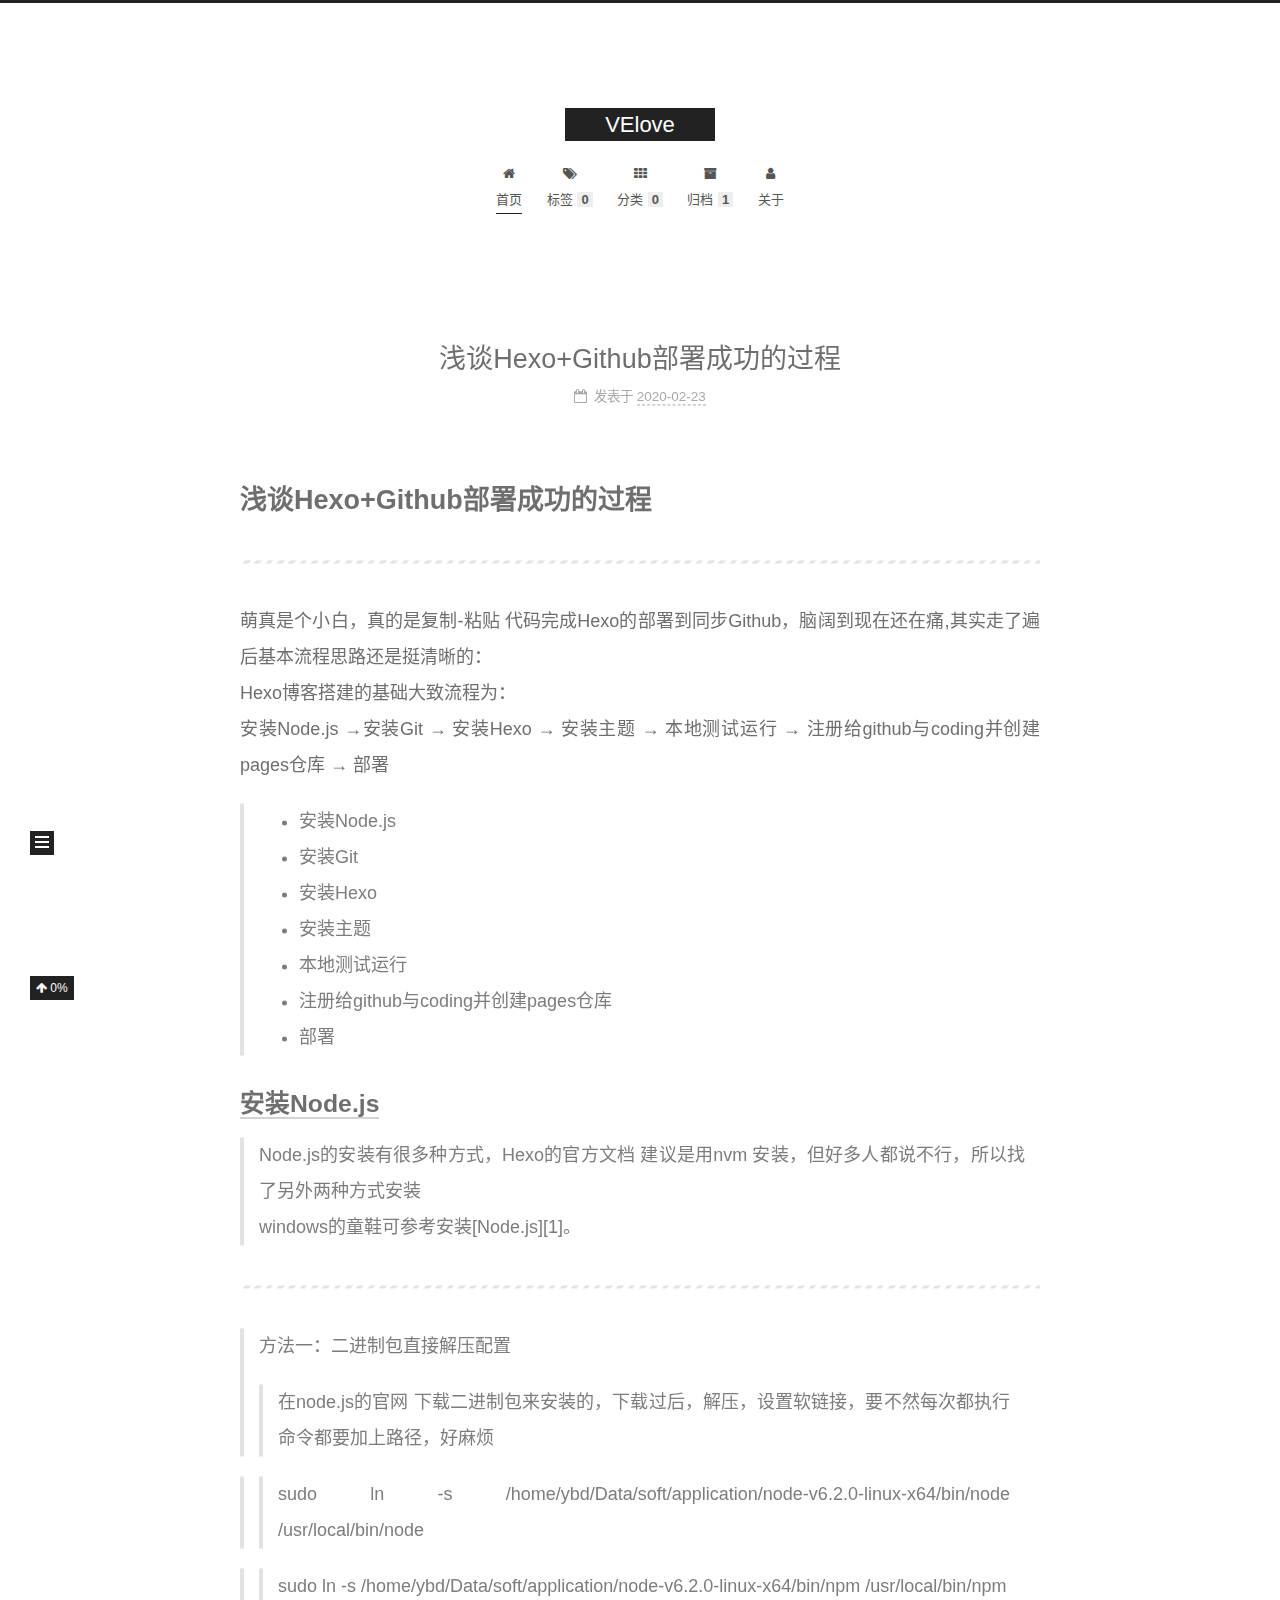
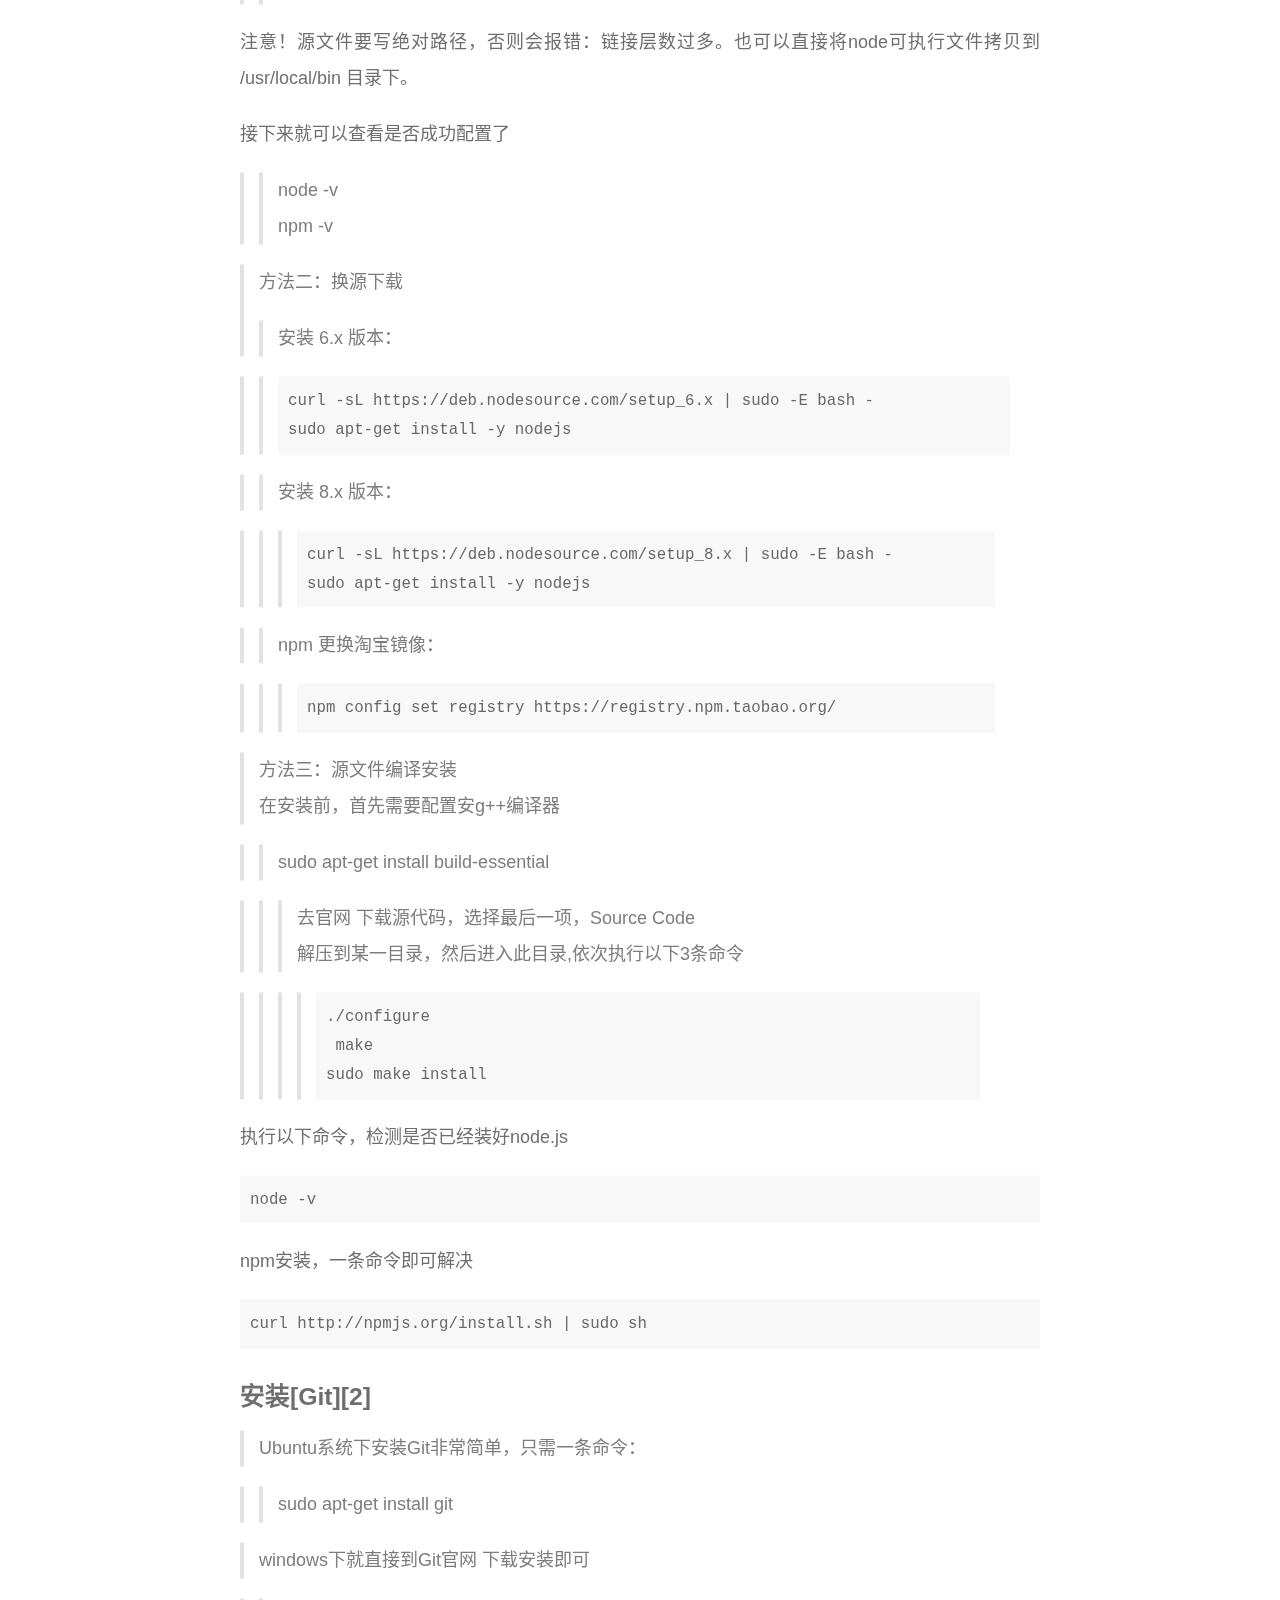
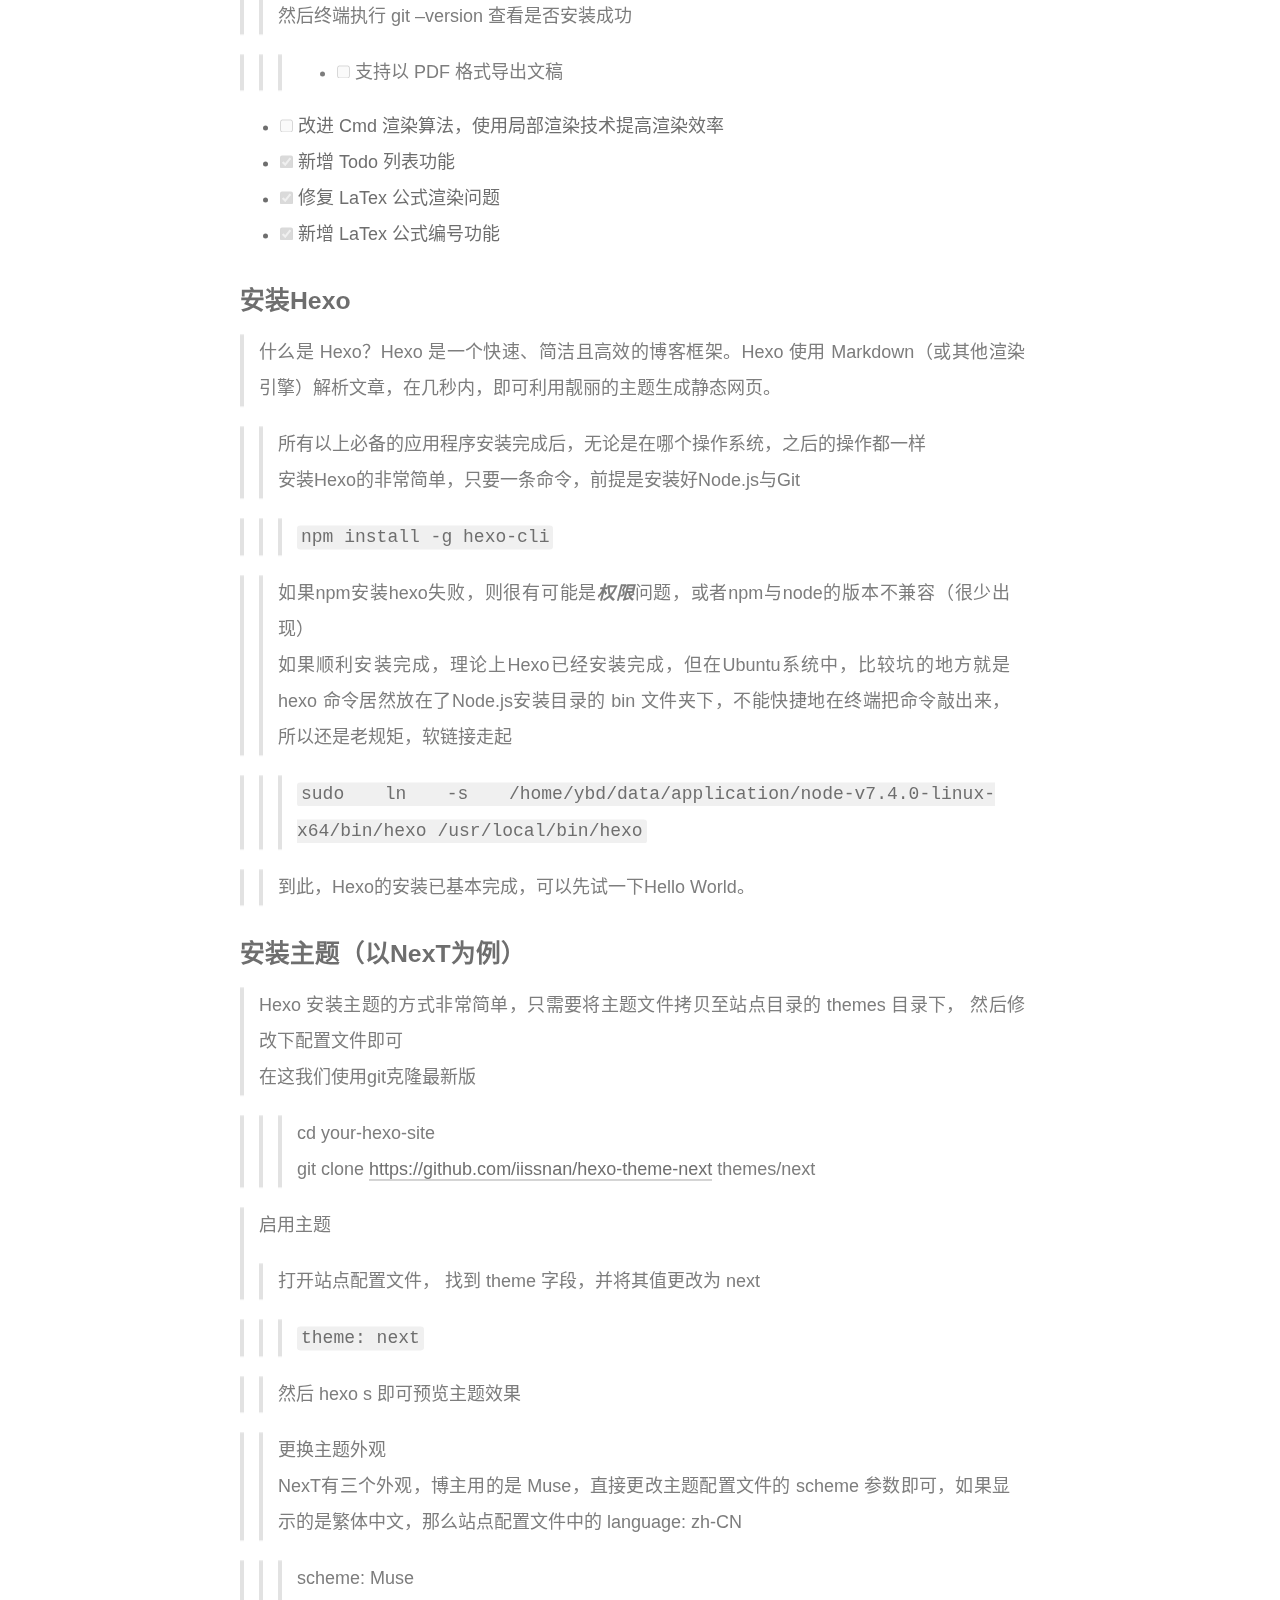
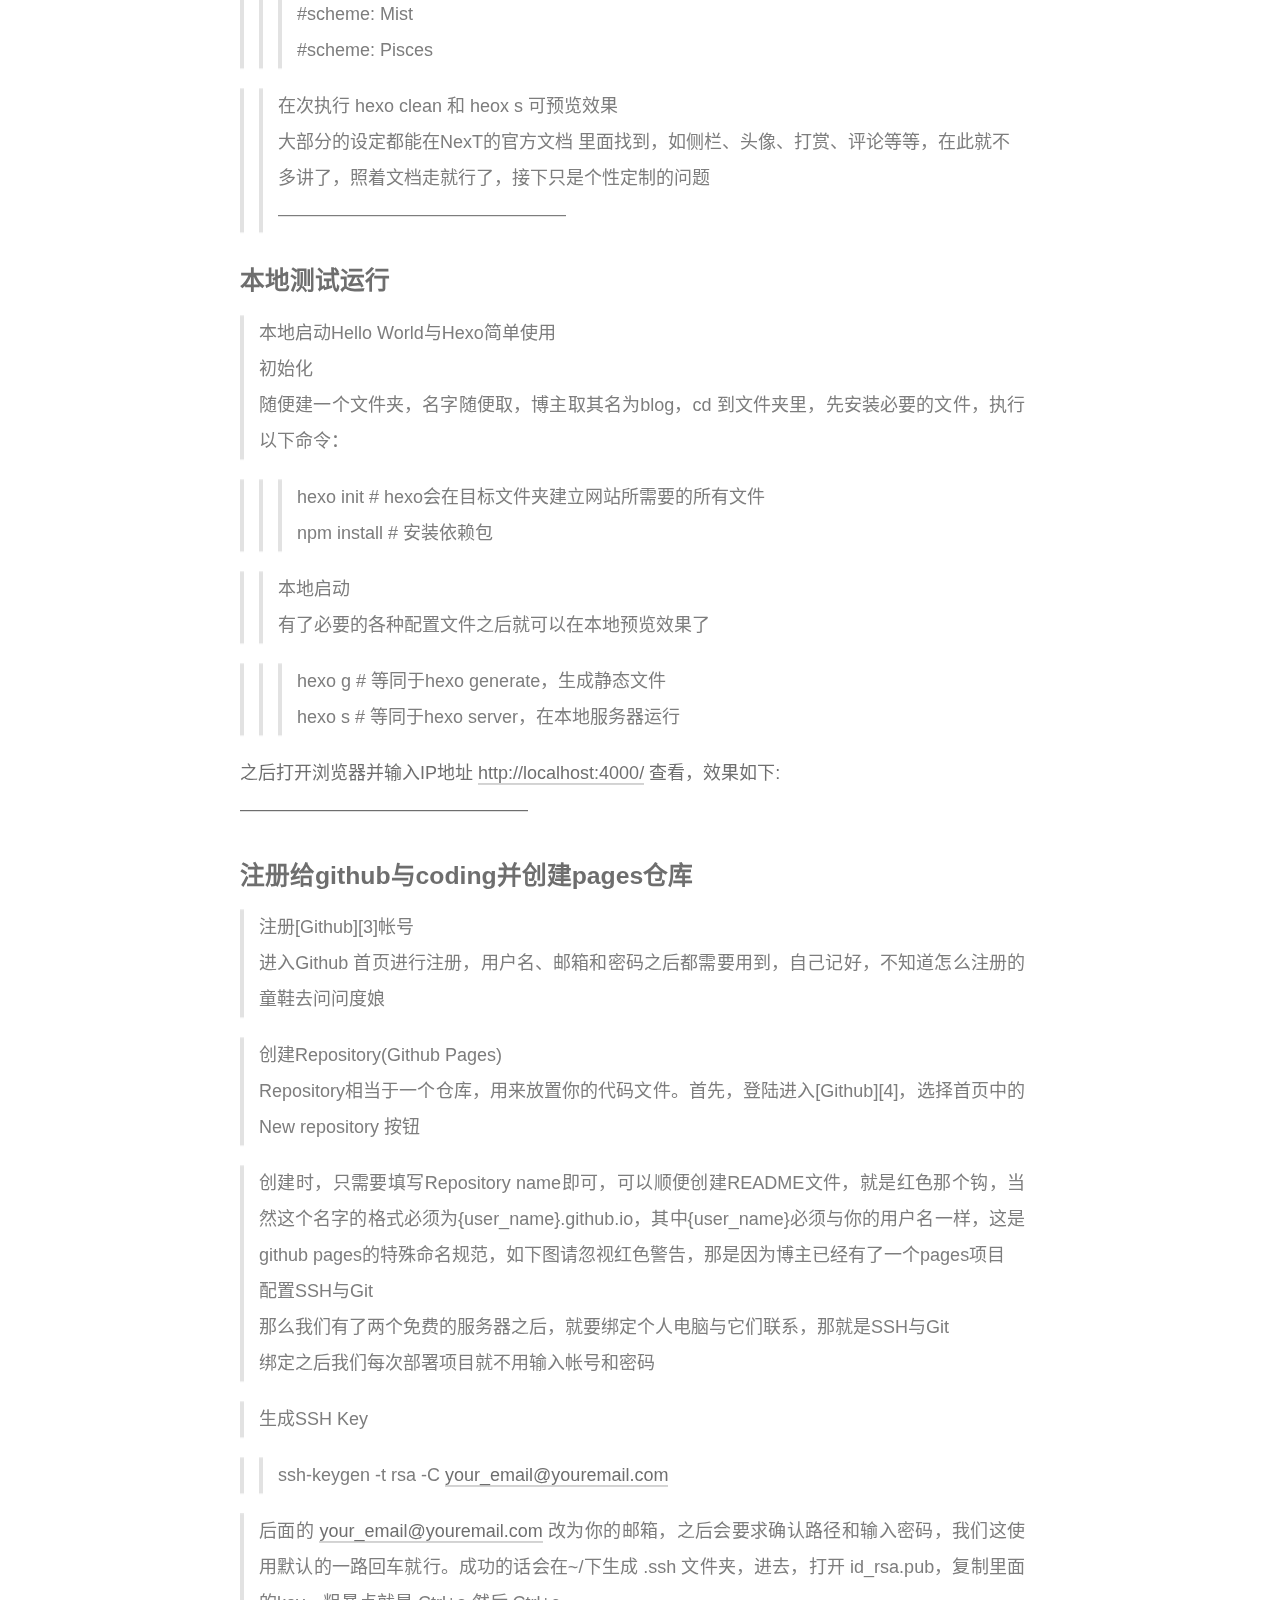
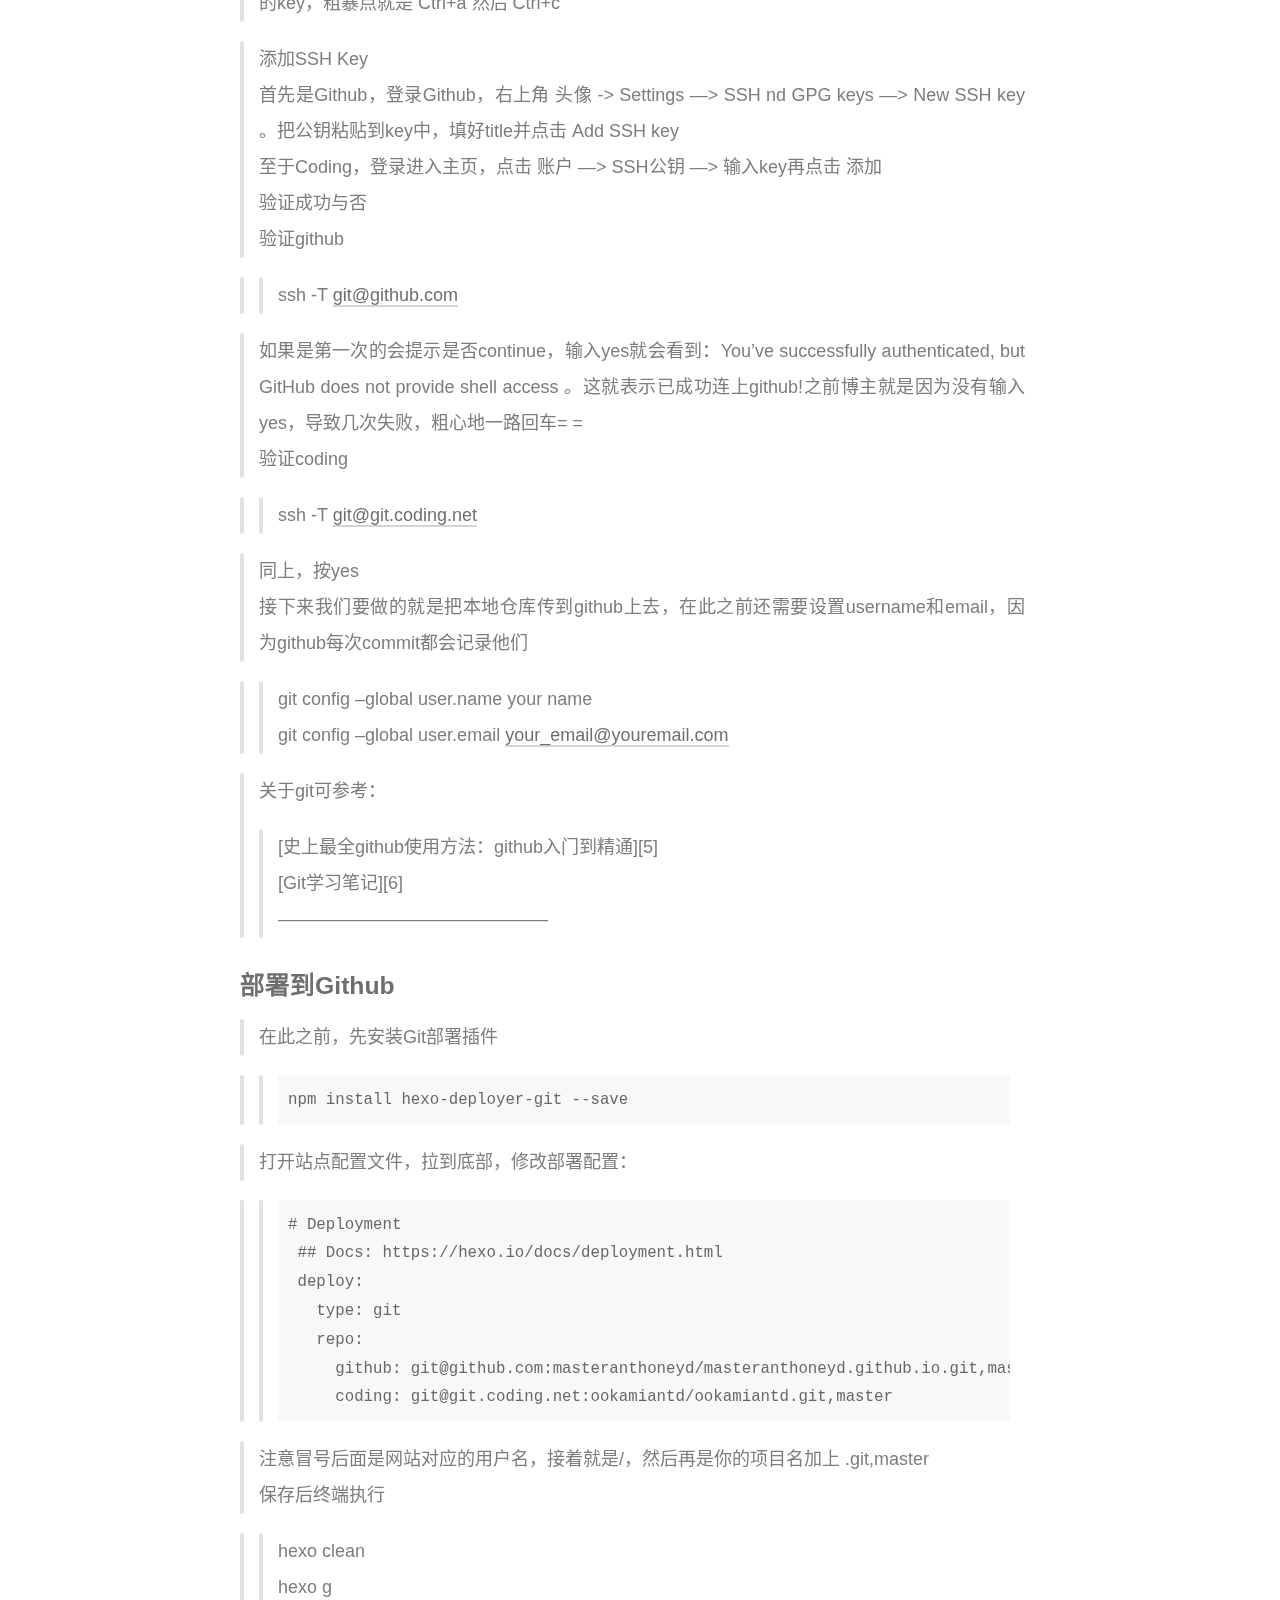
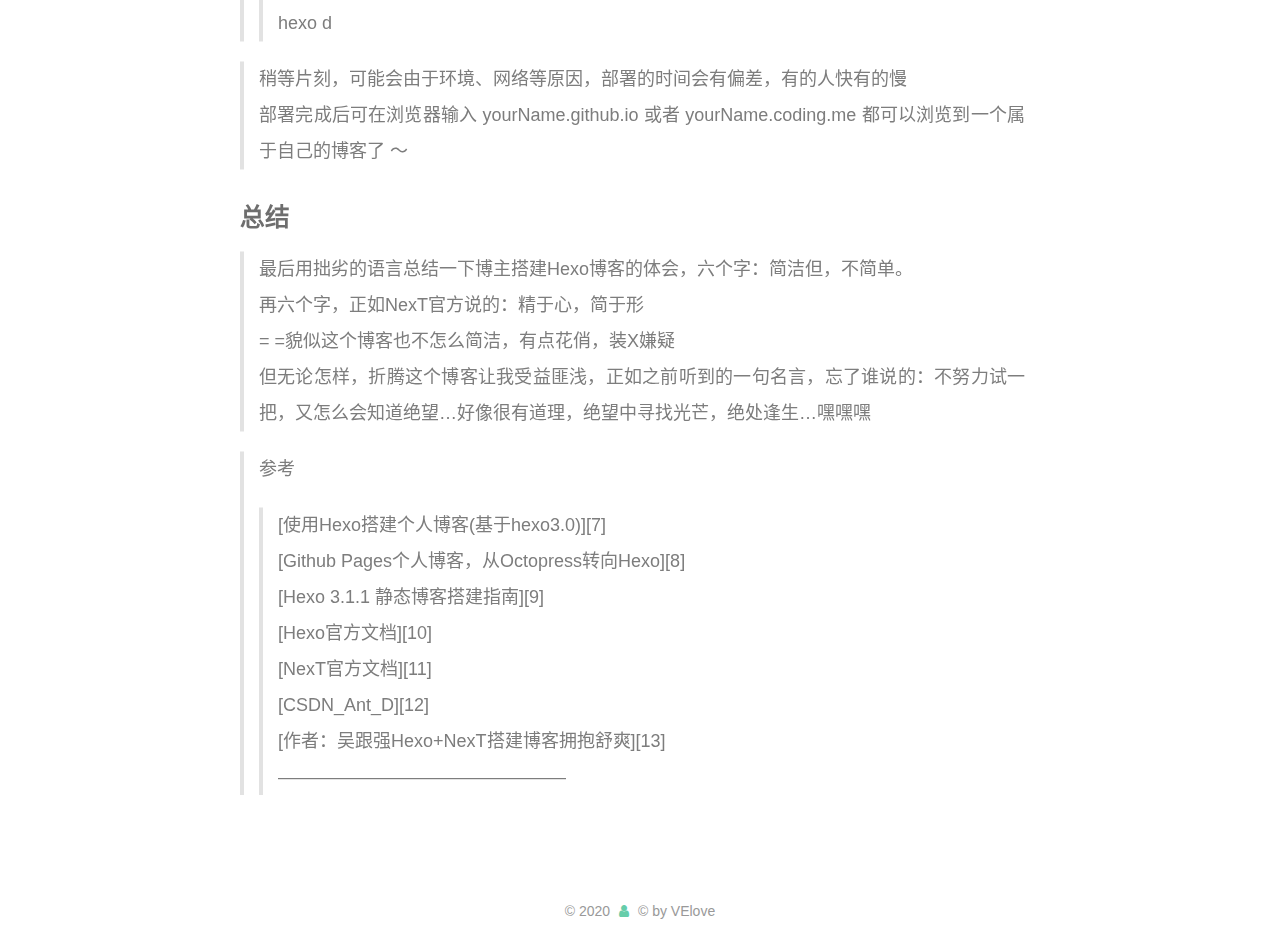
==== commit 878cd72f: "Site updated: 2020-02-23 22:19:23" ====
--- a/index.html
+++ b/index.html
@@ -650,7 +650,7 @@
   <span class="with-love">
     <i class="fa fa-user"></i>
   </span>
-  <span class="author" itemprop="copyrightHolder">©2020 by VElove</span>
+  <span class="author" itemprop="copyrightHolder">© by VElove</span>
 </div>
 
         
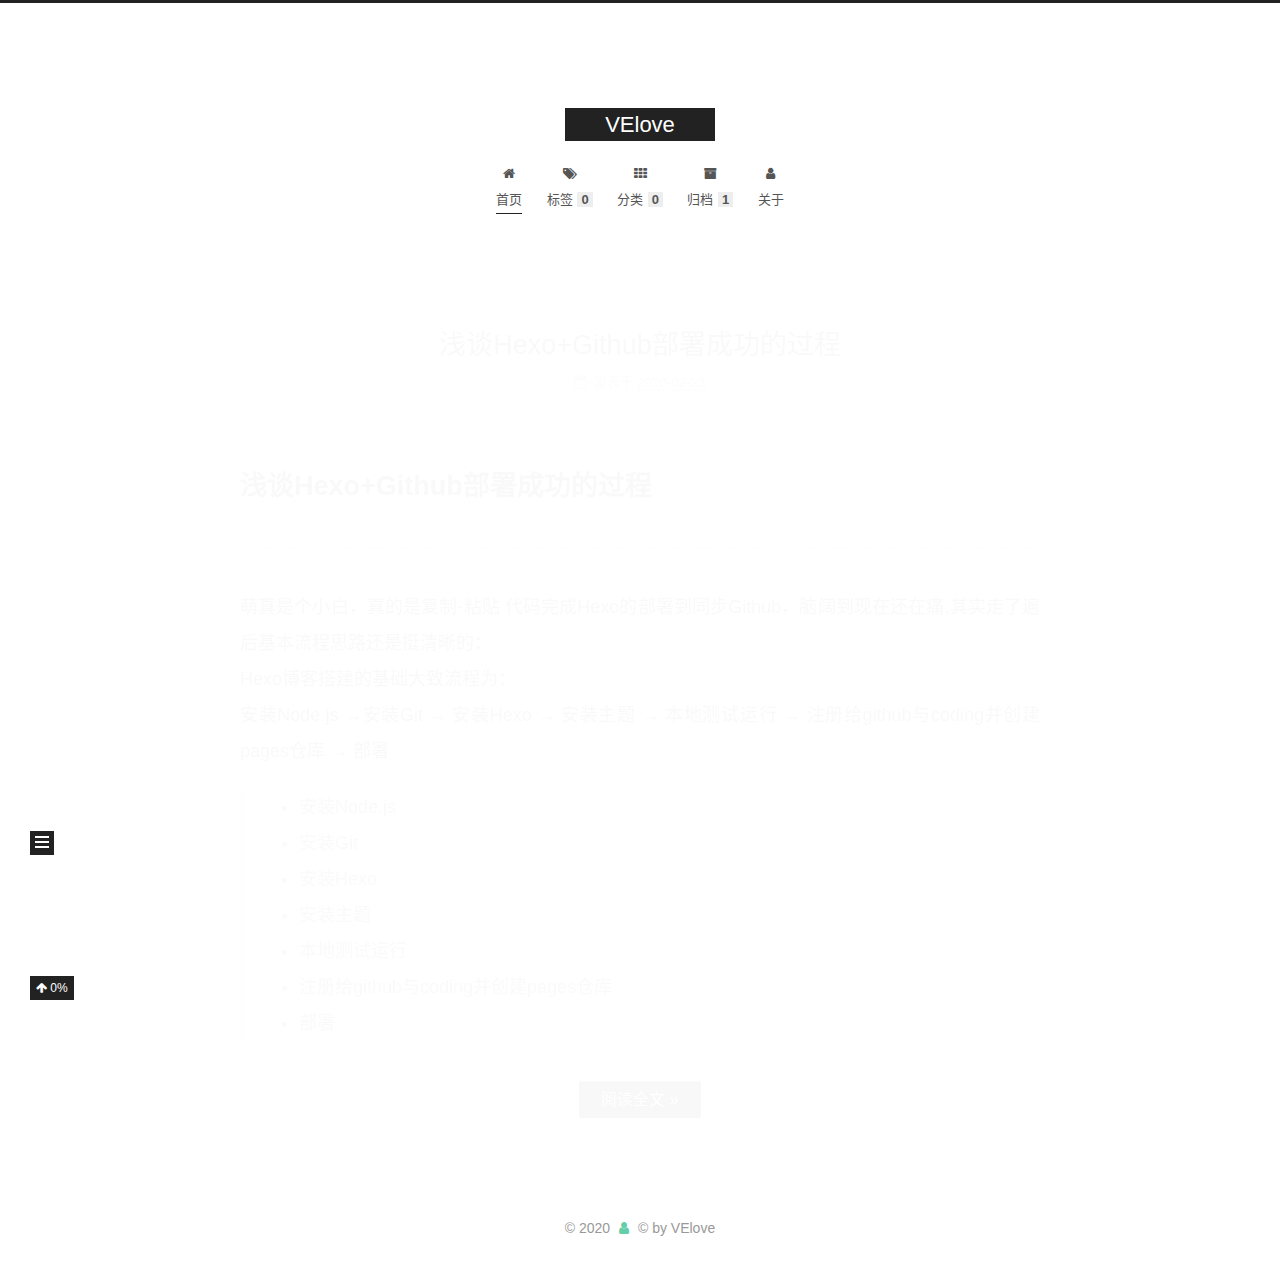
==== commit 70f63791: "Site updated: 2020-02-23 22:25:08" ====
--- a/index.html
+++ b/index.html
@@ -183,7 +183,7 @@
               <span class="post-meta-item-text">发表于</span>
               
 
-              <time title="创建时间：2020-02-23 14:32:47 / 修改时间：16:02:38" itemprop="dateCreated datePublished" datetime="2020-02-23T14:32:47+08:00">2020-02-23</time>
+              <time title="创建时间：2020-02-23 14:32:47 / 修改时间：22:24:40" itemprop="dateCreated datePublished" datetime="2020-02-23T14:32:47+08:00">2020-02-23</time>
             </span>
 
           
@@ -210,318 +210,14 @@
 <li>部署</li>
 </ul>
 </blockquote>
-<h2 id="安装Node-js"><a href="#安装Node-js" class="headerlink" title="安装Node.js"></a><a href="https://www.zybuluo.com/cmd/" target="_blank" rel="noopener">安装Node.js</a></h2><blockquote>
-<p>Node.js的安装有很多种方式，Hexo的官方文档 建议是用nvm 安装，但好多人都说不行，所以找了另外两种方式安装<br>windows的童鞋可参考安装[Node.js][1]。</p>
-</blockquote>
-<hr>
-<blockquote>
-<p>方法一：二进制包直接解压配置</p>
-<blockquote>
-<p> 在node.js的官网 下载二进制包来安装的，下载过后，解压，设置软链接，要不然每次都执行命令都要加上路径，好麻烦</p>
-</blockquote>
-</blockquote>
-<blockquote>
-<blockquote>
-<p>   sudo ln -s /home/ybd/Data/soft/application/node-v6.2.0-linux-x64/bin/node /usr/local/bin/node</p>
-</blockquote>
-</blockquote>
-<blockquote>
-<blockquote>
-<p>   sudo ln -s /home/ybd/Data/soft/application/node-v6.2.0-linux-x64/bin/npm /usr/local/bin/npm</p>
-</blockquote>
-</blockquote>
-<p>注意！源文件要写绝对路径，否则会报错：链接层数过多。也可以直接将node可执行文件拷贝到 /usr/local/bin 目录下。</p>
-<p>接下来就可以查看是否成功配置了</p>
-<blockquote>
-<blockquote>
-<p>node -v<br>npm -v</p>
-</blockquote>
-</blockquote>
-<blockquote>
-<p>方法二：换源下载</p>
-<blockquote>
-<p>安装 6.x 版本：</p>
-</blockquote>
-</blockquote>
-<blockquote>
-<blockquote>
-<pre><code>curl -sL https://deb.nodesource.com/setup_6.x | sudo -E bash -
-sudo apt-get install -y nodejs</code></pre></blockquote>
-</blockquote>
-<blockquote>
-<blockquote>
-<p>安装 8.x 版本：</p>
-</blockquote>
-</blockquote>
-<blockquote>
-<blockquote>
-<blockquote>
-<pre><code>curl -sL https://deb.nodesource.com/setup_8.x | sudo -E bash -
-sudo apt-get install -y nodejs</code></pre></blockquote>
-</blockquote>
-</blockquote>
-<blockquote>
-<blockquote>
-<p>npm 更换淘宝镜像：</p>
-</blockquote>
-</blockquote>
-<blockquote>
-<blockquote>
-<blockquote>
-<pre><code>npm config set registry https://registry.npm.taobao.org/</code></pre></blockquote>
-</blockquote>
-</blockquote>
-<blockquote>
-<p>方法三：源文件编译安装<br>在安装前，首先需要配置安g++编译器</p>
-</blockquote>
-<blockquote>
-<blockquote>
-<p>   sudo apt-get install build-essential</p>
-</blockquote>
-</blockquote>
-<blockquote>
-<blockquote>
-<blockquote>
-<p> 去官网 下载源代码，选择最后一项，Source Code<br>解压到某一目录，然后进入此目录,依次执行以下3条命令</p>
-</blockquote>
-</blockquote>
-</blockquote>
-<blockquote>
-<blockquote>
-<blockquote>
-<blockquote>
-<pre><code>./configure
- make
-sudo make install</code></pre></blockquote>
-</blockquote>
-</blockquote>
-</blockquote>
-<p>执行以下命令，检测是否已经装好node.js</p>
-<pre><code>node -v</code></pre><p>npm安装，一条命令即可解决</p>
-<pre><code>curl http://npmjs.org/install.sh | sudo sh</code></pre><h2 id="安装-Git-2"><a href="#安装-Git-2" class="headerlink" title="安装[Git][2]"></a>安装[Git][2]</h2><blockquote>
-<p>Ubuntu系统下安装Git非常简单，只需一条命令：</p>
-</blockquote>
-<blockquote>
-<blockquote>
-<p> sudo apt-get install git</p>
-</blockquote>
-</blockquote>
-<blockquote>
-<p>windows下就直接到Git官网 下载安装即可</p>
-</blockquote>
-<blockquote>
-<blockquote>
-<p>然后终端执行 git –version 查看是否安装成功</p>
-</blockquote>
-</blockquote>
-<blockquote>
-<blockquote>
-<blockquote>
-<ul>
-<li><input disabled="" type="checkbox"> 支持以 PDF 格式导出文稿</li>
-</ul>
-</blockquote>
-</blockquote>
-</blockquote>
-<ul>
-<li><input disabled="" type="checkbox"> 改进 Cmd 渲染算法，使用局部渲染技术提高渲染效率</li>
-<li><input checked="" disabled="" type="checkbox"> 新增 Todo 列表功能</li>
-<li><input checked="" disabled="" type="checkbox"> 修复 LaTex 公式渲染问题</li>
-<li><input checked="" disabled="" type="checkbox"> 新增 LaTex 公式编号功能</li>
-</ul>
-<h2 id="安装Hexo"><a href="#安装Hexo" class="headerlink" title="安装Hexo"></a>安装Hexo</h2><blockquote>
-<p>什么是 Hexo？Hexo 是一个快速、简洁且高效的博客框架。Hexo 使用 Markdown（或其他渲染引擎）解析文章，在几秒内，即可利用靓丽的主题生成静态网页。</p>
-</blockquote>
-<blockquote>
-<blockquote>
-<p>所有以上必备的应用程序安装完成后，无论是在哪个操作系统，之后的操作都一样<br>安装Hexo的非常简单，只要一条命令，前提是安装好Node.js与Git</p>
-</blockquote>
-</blockquote>
-<blockquote>
-<blockquote>
-<blockquote>
-<p><code>npm install -g hexo-cli</code></p>
-</blockquote>
-</blockquote>
-</blockquote>
-<blockquote>
-<blockquote>
-<p>如果npm安装hexo失败，则很有可能是<strong><em>权限</em></strong>问题，或者npm与node的版本不兼容（很少出现）<br>如果顺利安装完成，理论上Hexo已经安装完成，但在Ubuntu系统中，比较坑的地方就是 hexo 命令居然放在了Node.js安装目录的 bin 文件夹下，不能快捷地在终端把命令敲出来，所以还是老规矩，软链接走起</p>
-</blockquote>
-</blockquote>
-<blockquote>
-<blockquote>
-<blockquote>
-<p><code>sudo ln -s /home/ybd/data/application/node-v7.4.0-linux-x64/bin/hexo /usr/local/bin/hexo</code></p>
-</blockquote>
-</blockquote>
-</blockquote>
-<blockquote>
-<blockquote>
-<p>到此，Hexo的安装已基本完成，可以先试一下Hello World。</p>
-</blockquote>
-</blockquote>
-<h2 id="安装主题（以NexT为例）"><a href="#安装主题（以NexT为例）" class="headerlink" title="安装主题（以NexT为例）"></a>安装主题（以NexT为例）</h2><blockquote>
-<p>Hexo 安装主题的方式非常简单，只需要将主题文件拷贝至站点目录的 themes 目录下， 然后修改下配置文件即可<br>在这我们使用git克隆最新版</p>
-</blockquote>
-<blockquote>
-<blockquote>
-<blockquote>
-<p>   cd your-hexo-site<br>    git clone <a href="https://github.com/iissnan/hexo-theme-next" target="_blank" rel="noopener">https://github.com/iissnan/hexo-theme-next</a> themes/next</p>
-</blockquote>
-</blockquote>
-</blockquote>
-<blockquote>
-<p>启用主题</p>
-<blockquote>
-<p>打开站点配置文件， 找到 theme 字段，并将其值更改为 next</p>
-</blockquote>
-</blockquote>
-<blockquote>
-<blockquote>
-<blockquote>
-<p><code>theme: next</code></p>
-</blockquote>
-</blockquote>
-</blockquote>
-<blockquote>
-<blockquote>
-<p>然后 hexo s 即可预览主题效果</p>
-</blockquote>
-</blockquote>
-<blockquote>
-<blockquote>
-<p>更换主题外观<br>NexT有三个外观，博主用的是 Muse，直接更改主题配置文件的 scheme 参数即可，如果显示的是繁体中文，那么站点配置文件中的 language: zh-CN</p>
-</blockquote>
-</blockquote>
-<blockquote>
-<blockquote>
-<blockquote>
-<p>   scheme: Muse<br>    #scheme: Mist<br>    #scheme: Pisces</p>
-</blockquote>
-</blockquote>
-</blockquote>
-<blockquote>
-<blockquote>
-<p>在次执行 hexo clean 和 heox s 可预览效果<br>大部分的设定都能在NexT的官方文档 里面找到，如侧栏、头像、打赏、评论等等，在此就不多讲了，照着文档走就行了，接下只是个性定制的问题<br>————————————————</p>
-</blockquote>
-</blockquote>
-<h2 id="本地测试运行"><a href="#本地测试运行" class="headerlink" title="本地测试运行"></a>本地测试运行</h2><blockquote>
-<p>本地启动Hello World与Hexo简单使用<br>初始化<br>随便建一个文件夹，名字随便取，博主取其名为blog，cd 到文件夹里，先安装必要的文件，执行以下命令：</p>
-</blockquote>
-<blockquote>
-<blockquote>
-<blockquote>
-<p>   hexo init  # hexo会在目标文件夹建立网站所需要的所有文件<br>    npm install  # 安装依赖包</p>
-</blockquote>
-</blockquote>
-</blockquote>
-<blockquote>
-<blockquote>
-<p>本地启动<br>有了必要的各种配置文件之后就可以在本地预览效果了</p>
-</blockquote>
-</blockquote>
-<blockquote>
-<blockquote>
-<blockquote>
-<p>   hexo g # 等同于hexo generate，生成静态文件<br>    hexo s # 等同于hexo server，在本地服务器运行</p>
-</blockquote>
-</blockquote>
-</blockquote>
-<p>之后打开浏览器并输入IP地址 <a href="http://localhost:4000/" target="_blank" rel="noopener">http://localhost:4000/</a> 查看，效果如下:<br>————————————————</p>
-<h2 id="注册给github与coding并创建pages仓库"><a href="#注册给github与coding并创建pages仓库" class="headerlink" title="注册给github与coding并创建pages仓库"></a>注册给github与coding并创建pages仓库</h2><blockquote>
-<p>注册[Github][3]帐号<br>进入Github 首页进行注册，用户名、邮箱和密码之后都需要用到，自己记好，不知道怎么注册的童鞋去问问度娘</p>
-</blockquote>
-<blockquote>
-<p>创建Repository(Github Pages)<br>Repository相当于一个仓库，用来放置你的代码文件。首先，登陆进入[Github][4]，选择首页中的 New repository 按钮</p>
-</blockquote>
-<blockquote>
-<p>创建时，只需要填写Repository name即可，可以顺便创建README文件，就是红色那个钩，当然这个名字的格式必须为{user_name}.github.io，其中{user_name}必须与你的用户名一样，这是github pages的特殊命名规范，如下图请忽视红色警告，那是因为博主已经有了一个pages项目<br>配置SSH与Git<br>那么我们有了两个免费的服务器之后，就要绑定个人电脑与它们联系，那就是SSH与Git<br>绑定之后我们每次部署项目就不用输入帐号和密码</p>
-</blockquote>
-<blockquote>
-<p>生成SSH Key</p>
-</blockquote>
-<blockquote>
-<blockquote>
-<p>   ssh-keygen -t rsa -C <a href="mailto:your_email@youremail.com">your_email@youremail.com</a></p>
-</blockquote>
-</blockquote>
-<blockquote>
-<p>后面的 <a href="mailto:your_email@youremail.com">your_email@youremail.com</a> 改为你的邮箱，之后会要求确认路径和输入密码，我们这使用默认的一路回车就行。成功的话会在~/下生成 .ssh 文件夹，进去，打开 id_rsa.pub，复制里面的key，粗暴点就是 Ctrl+a 然后 Ctrl+c</p>
-</blockquote>
-<blockquote>
-<p>添加SSH Key<br>首先是Github，登录Github，右上角 头像 -&gt; Settings —&gt; SSH nd GPG keys —&gt; New SSH key 。把公钥粘贴到key中，填好title并点击 Add SSH key<br>至于Coding，登录进入主页，点击 账户 —&gt; SSH公钥 —&gt; 输入key再点击 添加<br>验证成功与否<br>验证github</p>
-</blockquote>
-<blockquote>
-<blockquote>
-<p>   ssh -T <a href="mailto:git@github.com">git@github.com</a></p>
-</blockquote>
-</blockquote>
-<blockquote>
-<p>如果是第一次的会提示是否continue，输入yes就会看到：You’ve successfully authenticated, but GitHub does not provide shell access 。这就表示已成功连上github!之前博主就是因为没有输入yes，导致几次失败，粗心地一路回车= =<br>验证coding</p>
-</blockquote>
-<blockquote>
-<blockquote>
-<p>   ssh -T <a href="mailto:git@git.coding.net">git@git.coding.net</a></p>
-</blockquote>
-</blockquote>
-<blockquote>
-<p>同上，按yes<br>接下来我们要做的就是把本地仓库传到github上去，在此之前还需要设置username和email，因为github每次commit都会记录他们</p>
-</blockquote>
-<blockquote>
-<blockquote>
-<p>   git config –global user.name your name<br>    git config –global user.email <a href="mailto:your_email@youremail.com">your_email@youremail.com</a></p>
-</blockquote>
-</blockquote>
-<blockquote>
-<p>关于git可参考：</p>
-<blockquote>
-<p>[史上最全github使用方法：github入门到精通][5]<br>[Git学习笔记][6]<br>———————————————</p>
-</blockquote>
-</blockquote>
-<h2 id="部署到Github"><a href="#部署到Github" class="headerlink" title="部署到Github"></a>部署到Github</h2><blockquote>
-<p>在此之前，先安装Git部署插件</p>
-</blockquote>
-<blockquote>
-<blockquote>
-<pre><code>npm install hexo-deployer-git --save</code></pre></blockquote>
-</blockquote>
-<blockquote>
-<p>打开站点配置文件，拉到底部，修改部署配置：</p>
-</blockquote>
-<blockquote>
-<blockquote>
-<blockquote>
-</blockquote>
-<pre><code># Deployment
- ## Docs: https://hexo.io/docs/deployment.html
- deploy:
-   type: git
-   repo:
-     github: git@github.com:masteranthoneyd/masteranthoneyd.github.io.git,master
-     coding: git@git.coding.net:ookamiantd/ookamiantd.git,master</code></pre></blockquote>
-</blockquote>
-<blockquote>
-<p>注意冒号后面是网站对应的用户名，接着就是/，然后再是你的项目名加上 .git,master<br>保存后终端执行</p>
-</blockquote>
-<blockquote>
-<blockquote>
-<p>   hexo clean<br>    hexo g<br>    hexo d</p>
-</blockquote>
-</blockquote>
-<blockquote>
-<p>稍等片刻，可能会由于环境、网络等原因，部署的时间会有偏差，有的人快有的慢<br>部署完成后可在浏览器输入 yourName.github.io 或者 yourName.coding.me 都可以浏览到一个属于自己的博客了 ～</p>
-</blockquote>
-<h2 id="总结"><a href="#总结" class="headerlink" title="总结"></a>总结</h2><blockquote>
-<p>最后用拙劣的语言总结一下博主搭建Hexo博客的体会，六个字：简洁但，不简单。<br>再六个字，正如NexT官方说的：精于心，简于形<br>= =貌似这个博客也不怎么简洁，有点花俏，装X嫌疑<br>但无论怎样，折腾这个博客让我受益匪浅，正如之前听到的一句名言，忘了谁说的：不努力试一把，又怎么会知道绝望…好像很有道理，绝望中寻找光芒，绝处逢生…嘿嘿嘿</p>
-</blockquote>
-<blockquote>
-<p>参考</p>
-<blockquote>
-<p>[使用Hexo搭建个人博客(基于hexo3.0)][7]<br>[Github Pages个人博客，从Octopress转向Hexo][8]<br>[Hexo 3.1.1 静态博客搭建指南][9]<br>[Hexo官方文档][10]<br>[NexT官方文档][11]<br>[CSDN_Ant_D][12]<br>[作者：吴跟强Hexo+NexT搭建博客拥抱舒爽][13]<br>————————————————</p>
-</blockquote>
-</blockquote>
-
+          <!--noindex-->
+            <div class="post-button">
+              <a class="btn" href="/2020/02/23/%E6%B5%85%E8%B0%88Hexo-Github%E9%83%A8%E7%BD%B2%E6%88%90%E5%8A%9F%E7%9A%84%E8%BF%87%E7%A8%8B/#more" rel="contents">
+                阅读全文 &raquo;
+              </a>
+            </div>
+          <!--/noindex-->
+        
       
     </div>
 
--- a/css/main.css
+++ b/css/main.css
@@ -1169,7 +1169,7 @@
 }
 .links-of-author a::before,
 .links-of-author span.exturl::before {
-  background: #75adc3;
+  background: #e767ff;
   border-radius: 50%;
   content: ' ';
   display: inline-block;
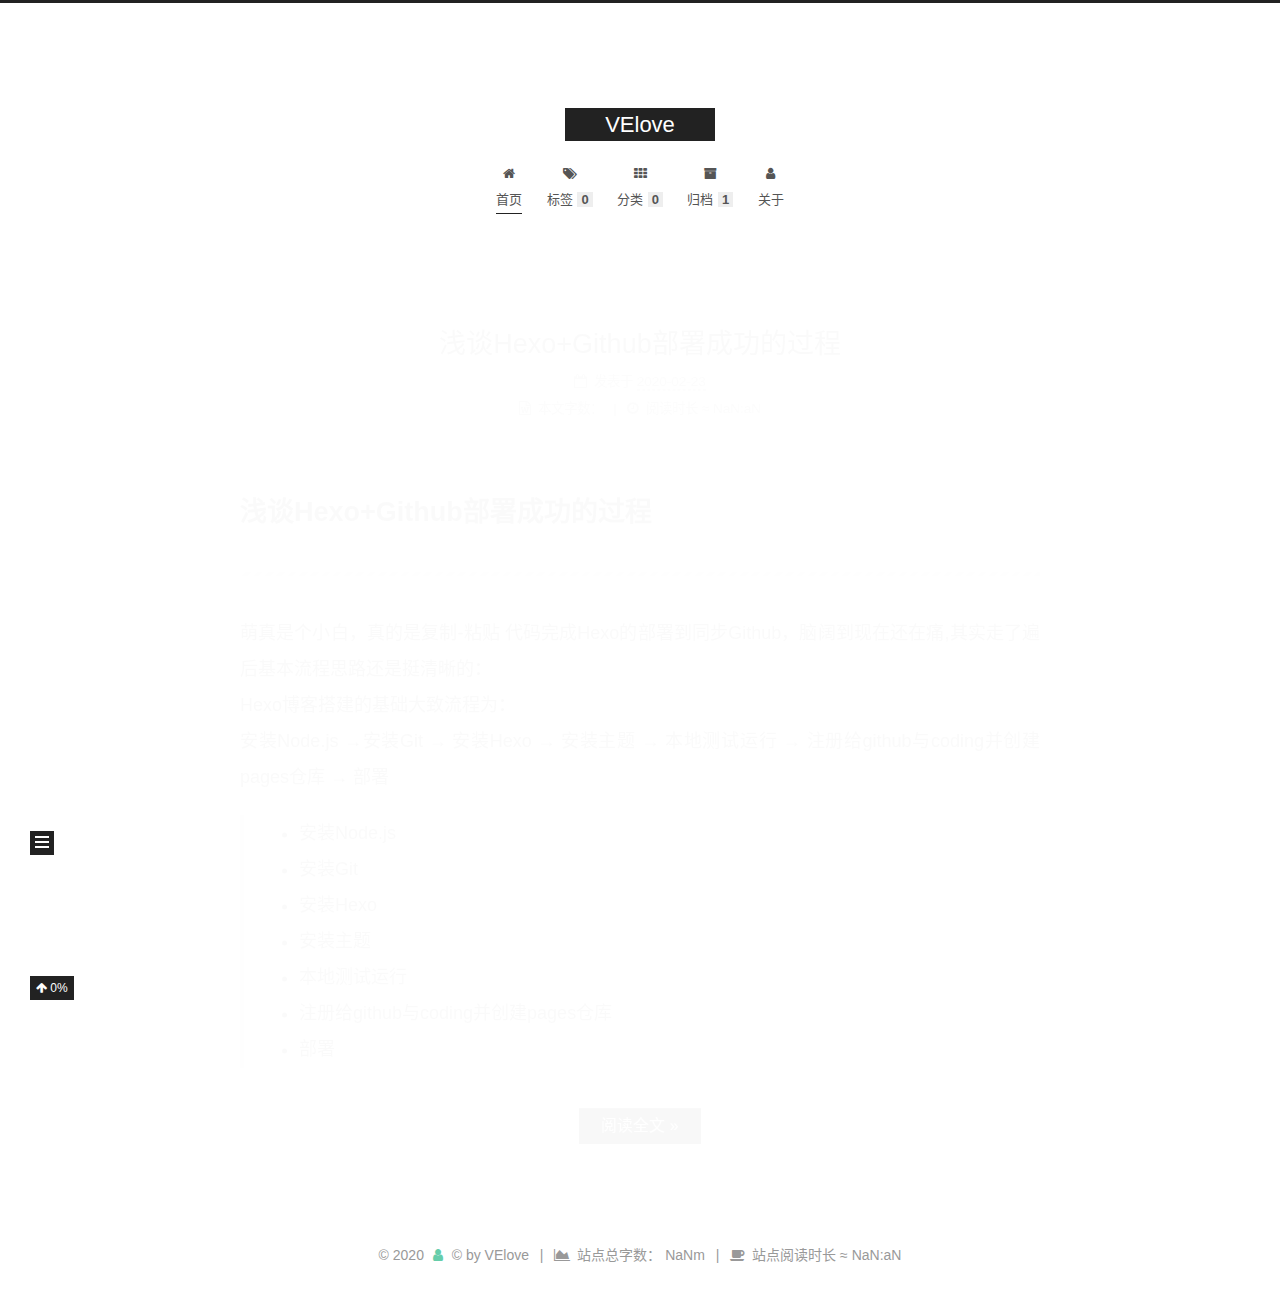
==== commit 778637ce: "Site updated: 2020-02-23 23:08:24" ====
--- a/index.html
+++ b/index.html
@@ -17,20 +17,20 @@
 
 <script id="hexo-configurations">
     var NexT = window.NexT || {};
-    var CONFIG = {"hostname":"yoursite.com","root":"/","scheme":"Muse","version":"7.7.1","exturl":false,"sidebar":{"position":"left","display":"post","padding":18,"offset":12,"onmobile":false},"copycode":{"enable":false,"show_result":false,"style":null},"back2top":{"enable":true,"sidebar":false,"scrollpercent":true},"bookmark":{"enable":false,"color":"#222","save":"auto"},"fancybox":false,"mediumzoom":false,"lazyload":false,"pangu":false,"comments":{"style":"tabs","active":null,"storage":true,"lazyload":false,"nav":null},"algolia":{"hits":{"per_page":10},"labels":{"input_placeholder":"Search for Posts","hits_empty":"We didn't find any results for the search: ${query}","hits_stats":"${hits} results found in ${time} ms"}},"localsearch":{"enable":false,"trigger":"auto","top_n_per_article":1,"unescape":false,"preload":false},"motion":{"enable":true,"async":false,"transition":{"post_block":"fadeIn","post_header":"slideDownIn","post_body":"slideDownIn","coll_header":"slideLeftIn","sidebar":"slideUpIn"}}};
+    var CONFIG = {"hostname":"bibibile.github.io","root":"/","scheme":"Muse","version":"7.7.1","exturl":false,"sidebar":{"position":"left","display":"post","padding":18,"offset":12,"onmobile":false},"copycode":{"enable":false,"show_result":false,"style":null},"back2top":{"enable":true,"sidebar":false,"scrollpercent":true},"bookmark":{"enable":false,"color":"#222","save":"auto"},"fancybox":false,"mediumzoom":false,"lazyload":false,"pangu":false,"comments":{"style":"tabs","active":null,"storage":true,"lazyload":false,"nav":null},"algolia":{"hits":{"per_page":10},"labels":{"input_placeholder":"Search for Posts","hits_empty":"We didn't find any results for the search: ${query}","hits_stats":"${hits} results found in ${time} ms"}},"localsearch":{"enable":false,"trigger":"auto","top_n_per_article":1,"unescape":false,"preload":false},"motion":{"enable":true,"async":false,"transition":{"post_block":"fadeIn","post_header":"slideDownIn","post_body":"slideDownIn","coll_header":"slideLeftIn","sidebar":"slideUpIn"}}};
   </script>
 
   <meta name="description" content="心中有猛虎却细嗅蔷薇">
 <meta property="og:type" content="website">
 <meta property="og:title" content="VElove">
-<meta property="og:url" content="http://yoursite.com/index.html">
+<meta property="og:url" content="http://bibibile.github.io/index.html">
 <meta property="og:site_name" content="VElove">
 <meta property="og:description" content="心中有猛虎却细嗅蔷薇">
 <meta property="og:locale" content="zh_CN">
 <meta property="article:author" content="VElove">
 <meta name="twitter:card" content="summary">
 
-<link rel="canonical" href="http://yoursite.com/">
+<link rel="canonical" href="http://bibibile.github.io/">
 
 
 <script id="page-configurations">
@@ -158,7 +158,7 @@
   
   
   <article itemscope itemtype="http://schema.org/Article" class="post-block home" lang="zh-CN">
-    <link itemprop="mainEntityOfPage" href="http://yoursite.com/2020/02/23/%E6%B5%85%E8%B0%88Hexo-Github%E9%83%A8%E7%BD%B2%E6%88%90%E5%8A%9F%E7%9A%84%E8%BF%87%E7%A8%8B/">
+    <link itemprop="mainEntityOfPage" href="http://bibibile.github.io/2020/02/23/%E6%B5%85%E8%B0%88Hexo-Github%E9%83%A8%E7%BD%B2%E6%88%90%E5%8A%9F%E7%9A%84%E8%BF%87%E7%A8%8B/">
 
     <span hidden itemprop="author" itemscope itemtype="http://schema.org/Person">
       <meta itemprop="image" content="/images/avatar.gif">
@@ -186,7 +186,21 @@
               <time title="创建时间：2020-02-23 14:32:47 / 修改时间：22:24:40" itemprop="dateCreated datePublished" datetime="2020-02-23T14:32:47+08:00">2020-02-23</time>
             </span>
 
-          
+          <br>
+            <span class="post-meta-item" title="本文字数">
+              <span class="post-meta-item-icon">
+                <i class="fa fa-file-word-o"></i>
+              </span>
+                <span class="post-meta-item-text">本文字数：</span>
+              <span></span>
+            </span>
+            <span class="post-meta-item" title="阅读时长">
+              <span class="post-meta-item-icon">
+                <i class="fa fa-clock-o"></i>
+              </span>
+                <span class="post-meta-item-text">阅读时长 &asymp;</span>
+              <span>NaN:aN</span>
+            </span>
 
         </div>
       </header>
@@ -347,6 +361,18 @@
     <i class="fa fa-user"></i>
   </span>
   <span class="author" itemprop="copyrightHolder">© by VElove</span>
+    <span class="post-meta-divider">|</span>
+    <span class="post-meta-item-icon">
+      <i class="fa fa-area-chart"></i>
+    </span>
+      <span class="post-meta-item-text">站点总字数：</span>
+    <span title="站点总字数">NaNm</span>
+    <span class="post-meta-divider">|</span>
+    <span class="post-meta-item-icon">
+      <i class="fa fa-coffee"></i>
+    </span>
+      <span class="post-meta-item-text">站点阅读时长 &asymp;</span>
+    <span title="站点阅读时长">NaN:aN</span>
 </div>
 
         
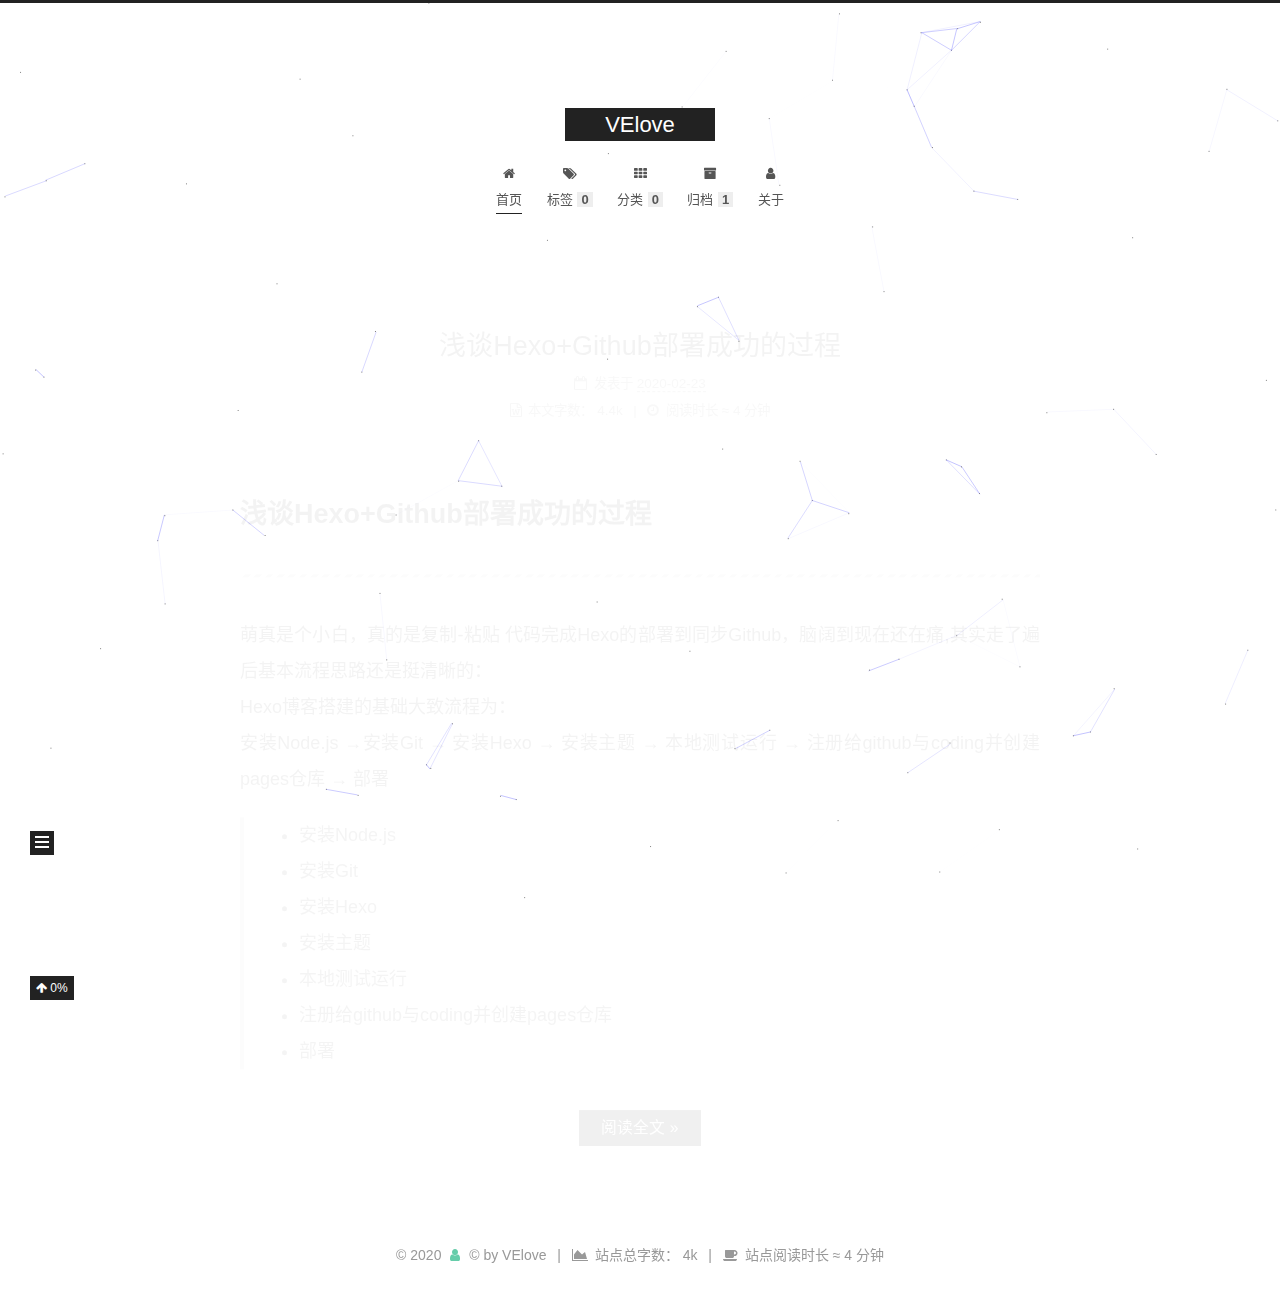
==== commit ed4fec94: "Site updated: 2020-02-23 23:17:54" ====
--- a/index.html
+++ b/index.html
@@ -192,14 +192,14 @@
                 <i class="fa fa-file-word-o"></i>
               </span>
                 <span class="post-meta-item-text">本文字数：</span>
-              <span></span>
+              <span>4.4k</span>
             </span>
             <span class="post-meta-item" title="阅读时长">
               <span class="post-meta-item-icon">
                 <i class="fa fa-clock-o"></i>
               </span>
                 <span class="post-meta-item-text">阅读时长 &asymp;</span>
-              <span>NaN:aN</span>
+              <span>4 分钟</span>
             </span>
 
         </div>
@@ -366,13 +366,13 @@
       <i class="fa fa-area-chart"></i>
     </span>
       <span class="post-meta-item-text">站点总字数：</span>
-    <span title="站点总字数">NaNm</span>
+    <span title="站点总字数">4k</span>
     <span class="post-meta-divider">|</span>
     <span class="post-meta-item-icon">
       <i class="fa fa-coffee"></i>
     </span>
       <span class="post-meta-item-text">站点阅读时长 &asymp;</span>
-    <span title="站点阅读时长">NaN:aN</span>
+    <span title="站点阅读时长">4 分钟</span>
 </div>
 
         
@@ -389,6 +389,8 @@
   </div>
 
   
+  
+  <script color='0,0,255' opacity='0.5' zIndex='-1' count='99' src="/lib/canvas-nest/canvas-nest.min.js"></script>
   <script src="/lib/anime.min.js"></script>
   <script src="/lib/velocity/velocity.min.js"></script>
   <script src="/lib/velocity/velocity.ui.min.js"></script>
--- a/css/main.css
+++ b/css/main.css
@@ -1169,7 +1169,7 @@
 }
 .links-of-author a::before,
 .links-of-author span.exturl::before {
-  background: #e767ff;
+  background: #7cf742;
   border-radius: 50%;
   content: ' ';
   display: inline-block;
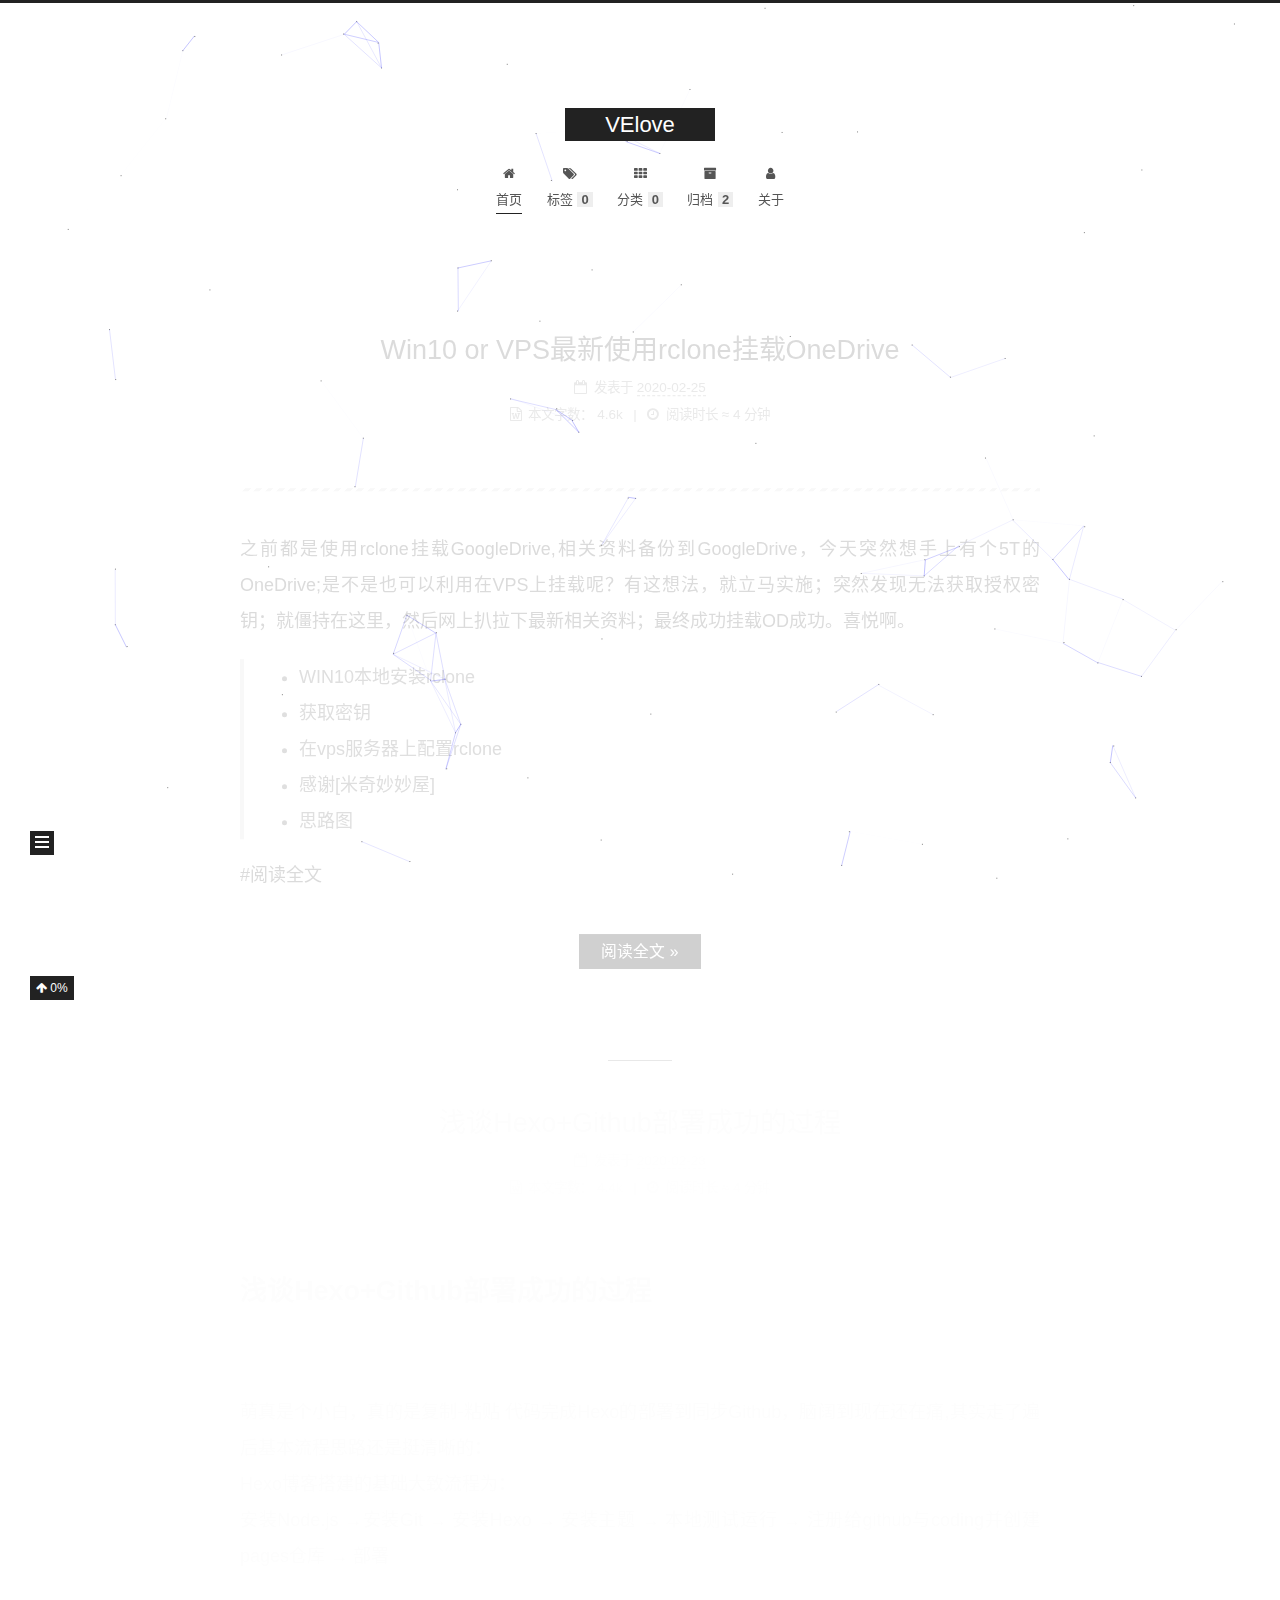
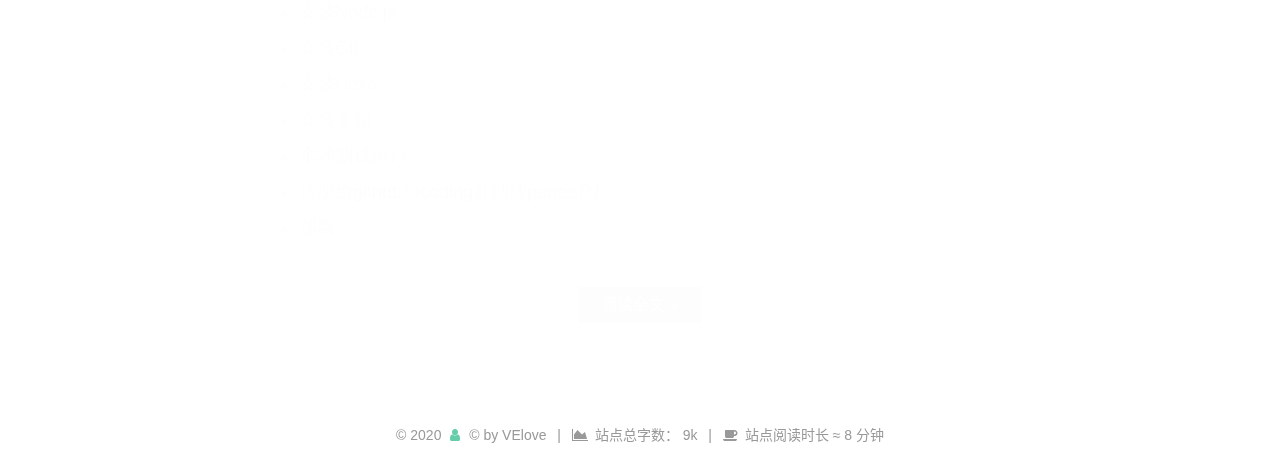
==== commit 3f67945c: "Site updated: 2020-02-25 21:09:29" ====
--- a/index.html
+++ b/index.html
@@ -124,7 +124,7 @@
   </li>
         <li class="menu-item menu-item-archives">
 
-    <a href="/archives/" rel="section"><i class="fa fa-fw fa-archive"></i>归档<span class="badge">1</span></a>
+    <a href="/archives/" rel="section"><i class="fa fa-fw fa-archive"></i>归档<span class="badge">2</span></a>
 
   </li>
         <li class="menu-item menu-item-about">
@@ -154,6 +154,100 @@
             
 
   <div class="posts-expand">
+        
+  
+  
+  <article itemscope itemtype="http://schema.org/Article" class="post-block home" lang="zh-CN">
+    <link itemprop="mainEntityOfPage" href="http://bibibile.github.io/2020/02/25/Win10-or-VPS%E6%9C%80%E6%96%B0%E4%BD%BF%E7%94%A8rclone%E6%8C%82%E8%BD%BDOneDrive/">
+
+    <span hidden itemprop="author" itemscope itemtype="http://schema.org/Person">
+      <meta itemprop="image" content="/images/avatar.gif">
+      <meta itemprop="name" content="VElove">
+      <meta itemprop="description" content="心中有猛虎却细嗅蔷薇">
+    </span>
+
+    <span hidden itemprop="publisher" itemscope itemtype="http://schema.org/Organization">
+      <meta itemprop="name" content="VElove">
+    </span>
+      <header class="post-header">
+        <h1 class="post-title" itemprop="name headline">
+          
+            <a href="/2020/02/25/Win10-or-VPS%E6%9C%80%E6%96%B0%E4%BD%BF%E7%94%A8rclone%E6%8C%82%E8%BD%BDOneDrive/" class="post-title-link" itemprop="url">Win10 or VPS最新使用rclone挂载OneDrive</a>
+        </h1>
+
+        <div class="post-meta">
+            <span class="post-meta-item">
+              <span class="post-meta-item-icon">
+                <i class="fa fa-calendar-o"></i>
+              </span>
+              <span class="post-meta-item-text">发表于</span>
+              
+
+              <time title="创建时间：2020-02-25 20:12:10 / 修改时间：21:08:56" itemprop="dateCreated datePublished" datetime="2020-02-25T20:12:10+08:00">2020-02-25</time>
+            </span>
+
+          <br>
+            <span class="post-meta-item" title="本文字数">
+              <span class="post-meta-item-icon">
+                <i class="fa fa-file-word-o"></i>
+              </span>
+                <span class="post-meta-item-text">本文字数：</span>
+              <span>4.6k</span>
+            </span>
+            <span class="post-meta-item" title="阅读时长">
+              <span class="post-meta-item-icon">
+                <i class="fa fa-clock-o"></i>
+              </span>
+                <span class="post-meta-item-text">阅读时长 &asymp;</span>
+              <span>4 分钟</span>
+            </span>
+
+        </div>
+      </header>
+
+    
+    
+    
+    <div class="post-body" itemprop="articleBody">
+
+      
+          <hr>
+<p>之前都是使用rclone挂载GoogleDrive,相关资料备份到GoogleDrive，今天突然想手上有个5T的OneDrive;是不是也可以利用在VPS上挂载呢？有这想法，就立马实施；突然发现无法获取授权密钥；就僵持在这里，然后网上扒拉下最新相关资料；最终成功挂载OD成功。喜悦啊。</p>
+<blockquote>
+<ul>
+<li>WIN10本地安装rclone</li>
+<li>获取密钥</li>
+<li>在vps服务器上配置rclone</li>
+<li>感谢[米奇妙妙屋]</li>
+<li>思路图</li>
+</ul>
+</blockquote>
+<p>#阅读全文</p>
+          <!--noindex-->
+            <div class="post-button">
+              <a class="btn" href="/2020/02/25/Win10-or-VPS%E6%9C%80%E6%96%B0%E4%BD%BF%E7%94%A8rclone%E6%8C%82%E8%BD%BDOneDrive/#more" rel="contents">
+                阅读全文 &raquo;
+              </a>
+            </div>
+          <!--/noindex-->
+        
+      
+    </div>
+
+    
+    
+    
+<div>
+  
+</div>
+      <footer class="post-footer">
+        <div class="post-eof"></div>
+      </footer>
+  </article>
+  
+  
+  
+
         
   
   
@@ -316,7 +410,7 @@
       <div class="site-state-item site-state-posts">
           <a href="/archives/">
         
-          <span class="site-state-item-count">1</span>
+          <span class="site-state-item-count">2</span>
           <span class="site-state-item-name">日志</span>
         </a>
       </div>
@@ -366,13 +460,13 @@
       <i class="fa fa-area-chart"></i>
     </span>
       <span class="post-meta-item-text">站点总字数：</span>
-    <span title="站点总字数">4k</span>
+    <span title="站点总字数">9k</span>
     <span class="post-meta-divider">|</span>
     <span class="post-meta-item-icon">
       <i class="fa fa-coffee"></i>
     </span>
       <span class="post-meta-item-text">站点阅读时长 &asymp;</span>
-    <span title="站点阅读时长">4 分钟</span>
+    <span title="站点阅读时长">8 分钟</span>
 </div>
 
         
--- a/css/main.css
+++ b/css/main.css
@@ -1142,6 +1142,13 @@
   margin: 0 auto;
   max-width: 96px;
   padding: 2px;
+  border-radius: 50%;
+}
+.site-author-image {
+  transition: transform 1s ease-out;
+}
+.site-author-image:hover {
+  transform: rotateZ(360deg);
 }
 .site-author-name {
   color: #f5f5f5;
@@ -1169,7 +1176,7 @@
 }
 .links-of-author a::before,
 .links-of-author span.exturl::before {
-  background: #7cf742;
+  background: #fffb38;
   border-radius: 50%;
   content: ' ';
   display: inline-block;
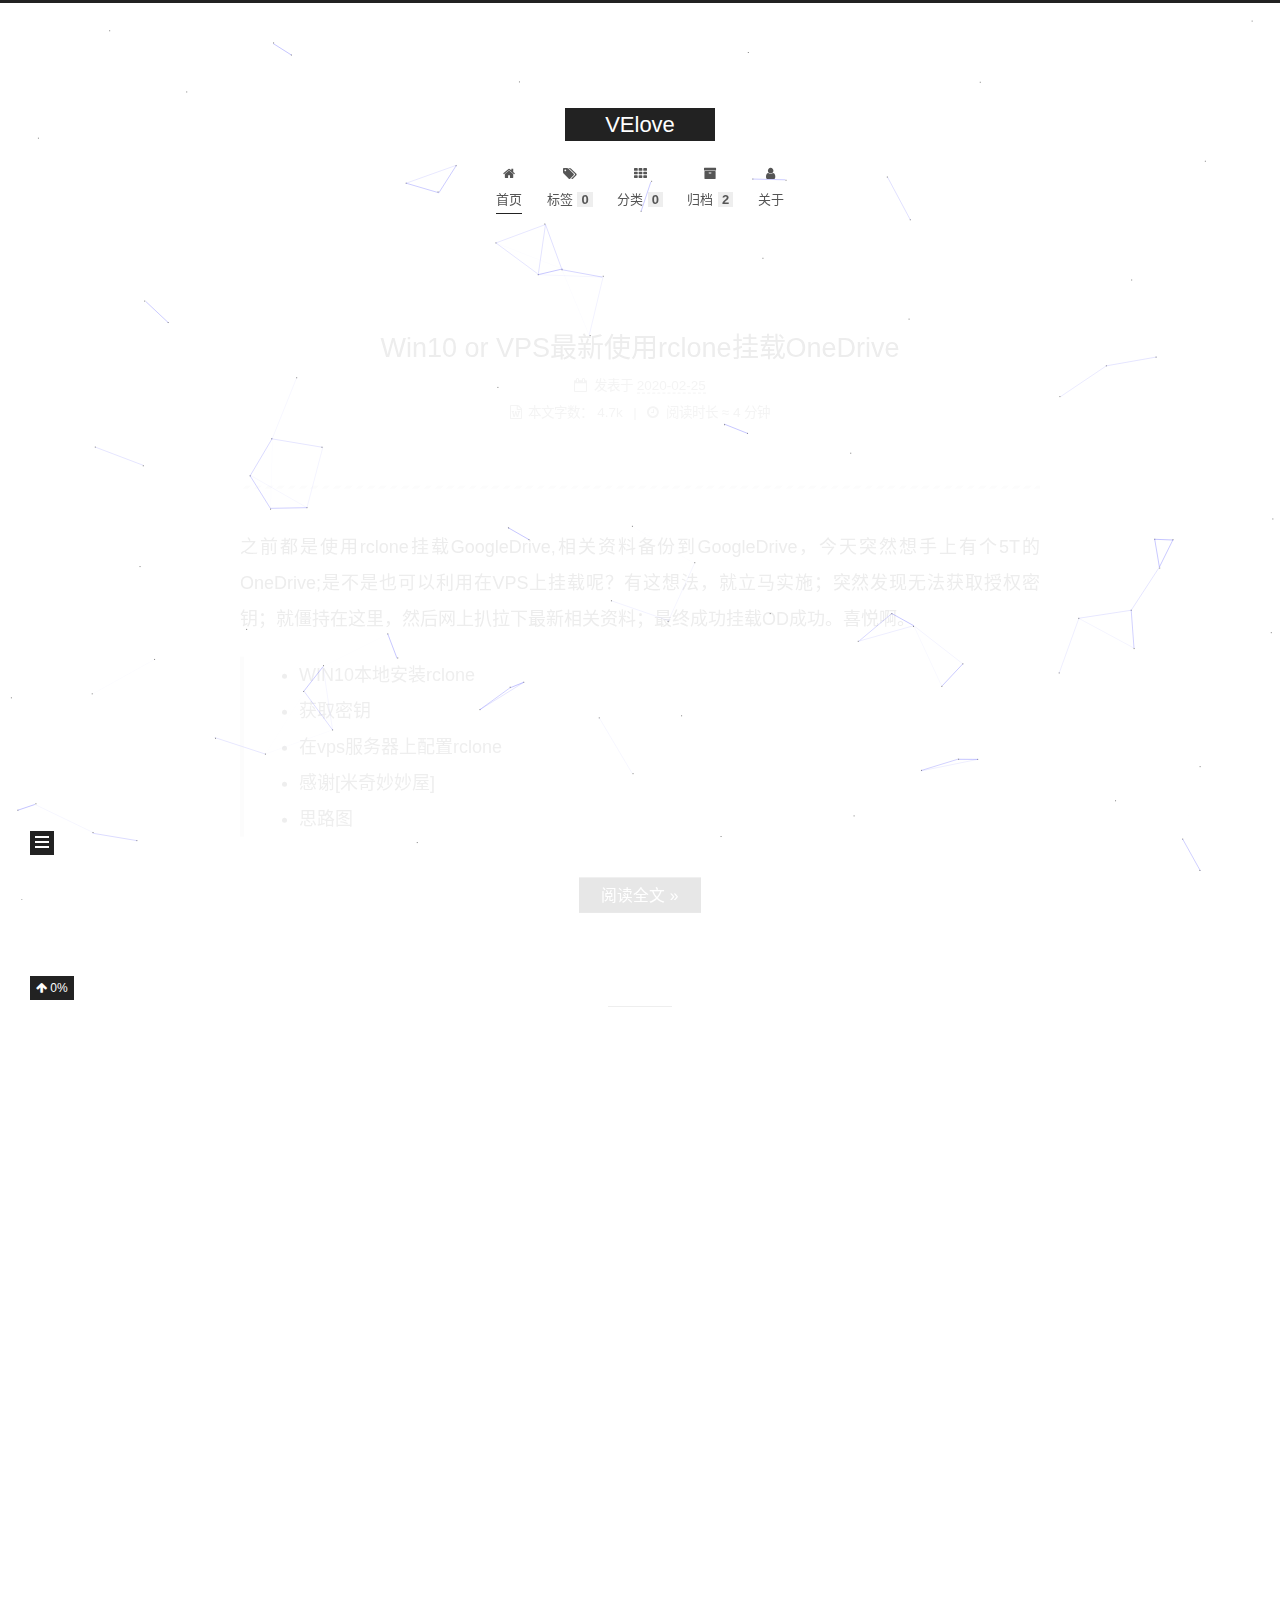
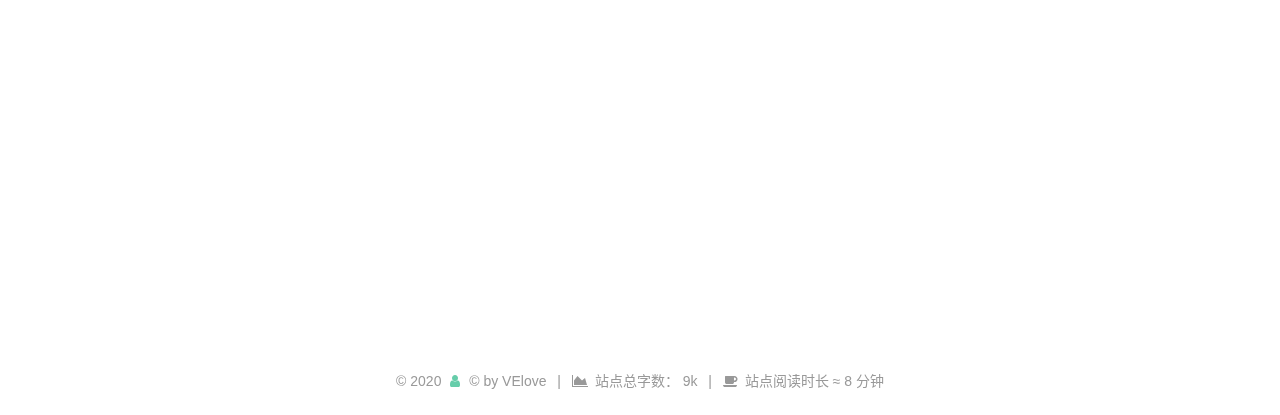
==== commit 6c3dd010: "Site updated: 2020-02-25 21:18:15" ====
--- a/index.html
+++ b/index.html
@@ -183,7 +183,7 @@
               <span class="post-meta-item-text">发表于</span>
               
 
-              <time title="创建时间：2020-02-25 20:12:10 / 修改时间：21:08:56" itemprop="dateCreated datePublished" datetime="2020-02-25T20:12:10+08:00">2020-02-25</time>
+              <time title="创建时间：2020-02-25 20:12:10 / 修改时间：21:17:20" itemprop="dateCreated datePublished" datetime="2020-02-25T20:12:10+08:00">2020-02-25</time>
             </span>
 
           <br>
@@ -192,7 +192,7 @@
                 <i class="fa fa-file-word-o"></i>
               </span>
                 <span class="post-meta-item-text">本文字数：</span>
-              <span>4.6k</span>
+              <span>4.7k</span>
             </span>
             <span class="post-meta-item" title="阅读时长">
               <span class="post-meta-item-icon">
@@ -222,7 +222,6 @@
 <li>思路图</li>
 </ul>
 </blockquote>
-<p>#阅读全文</p>
           <!--noindex-->
             <div class="post-button">
               <a class="btn" href="/2020/02/25/Win10-or-VPS%E6%9C%80%E6%96%B0%E4%BD%BF%E7%94%A8rclone%E6%8C%82%E8%BD%BDOneDrive/#more" rel="contents">
--- a/css/main.css
+++ b/css/main.css
@@ -1176,7 +1176,7 @@
 }
 .links-of-author a::before,
 .links-of-author span.exturl::before {
-  background: #fffb38;
+  background: #17ff8f;
   border-radius: 50%;
   content: ' ';
   display: inline-block;
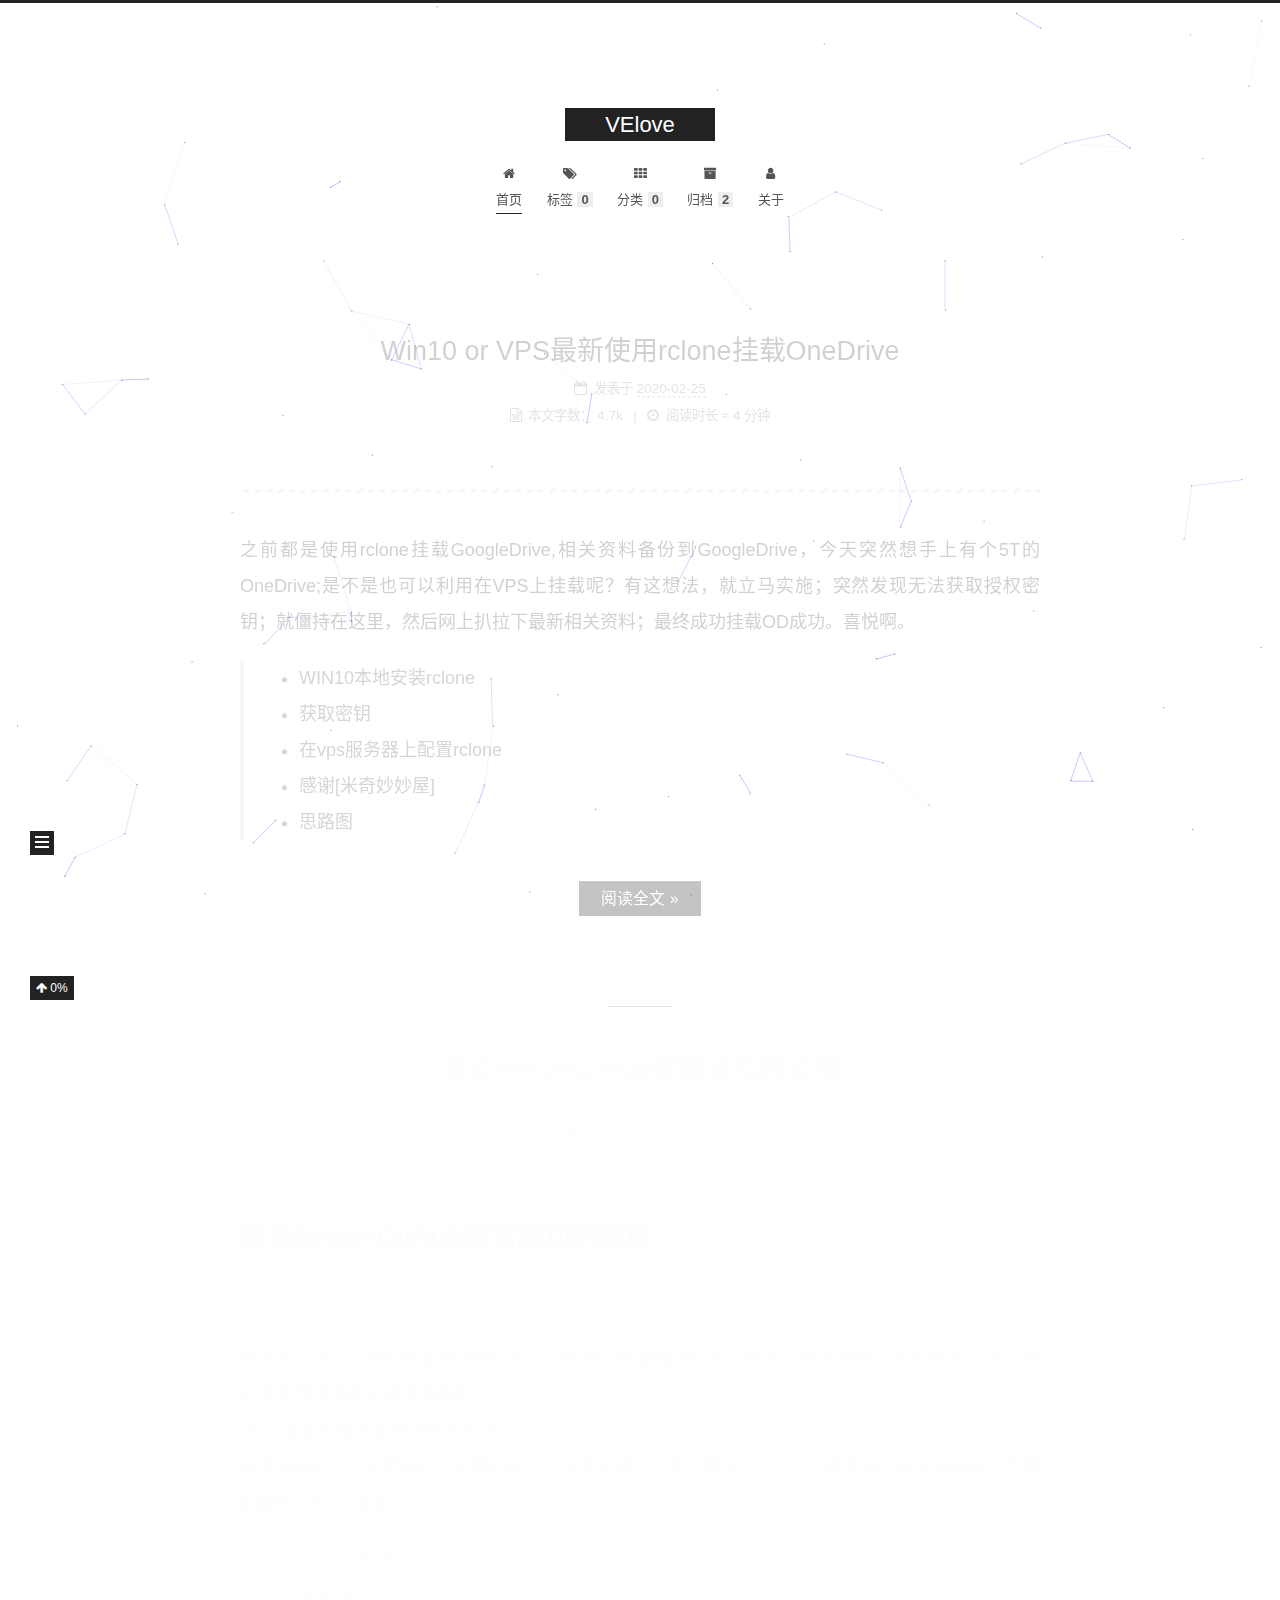
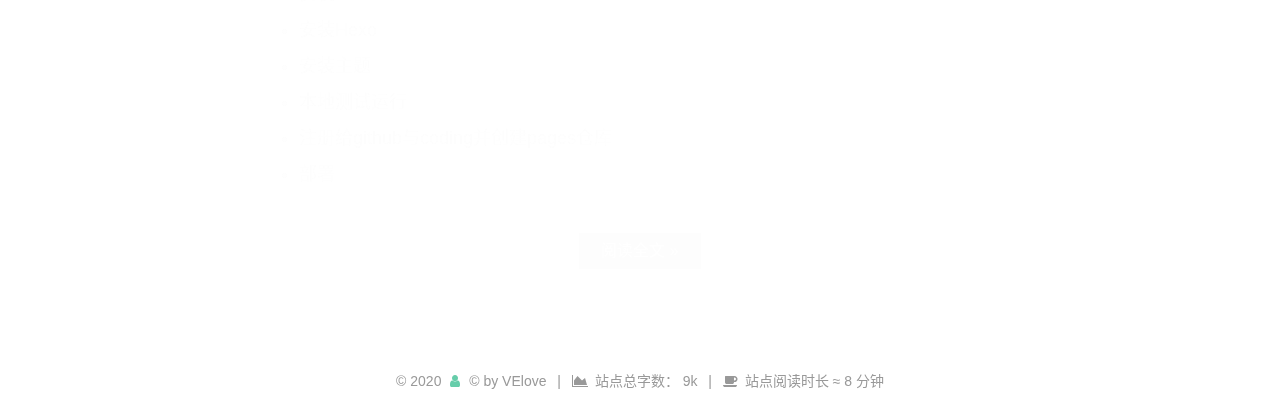
==== commit a0bc3555: "Site updated: 2020-02-25 21:25:18" ====
--- a/index.html
+++ b/index.html
@@ -161,7 +161,7 @@
     <link itemprop="mainEntityOfPage" href="http://bibibile.github.io/2020/02/25/Win10-or-VPS%E6%9C%80%E6%96%B0%E4%BD%BF%E7%94%A8rclone%E6%8C%82%E8%BD%BDOneDrive/">
 
     <span hidden itemprop="author" itemscope itemtype="http://schema.org/Person">
-      <meta itemprop="image" content="/images/avatar.gif">
+      <meta itemprop="image" content="/images/xiaoyige.gif">
       <meta itemprop="name" content="VElove">
       <meta itemprop="description" content="心中有猛虎却细嗅蔷薇">
     </span>
@@ -254,7 +254,7 @@
     <link itemprop="mainEntityOfPage" href="http://bibibile.github.io/2020/02/23/%E6%B5%85%E8%B0%88Hexo-Github%E9%83%A8%E7%BD%B2%E6%88%90%E5%8A%9F%E7%9A%84%E8%BF%87%E7%A8%8B/">
 
     <span hidden itemprop="author" itemscope itemtype="http://schema.org/Person">
-      <meta itemprop="image" content="/images/avatar.gif">
+      <meta itemprop="image" content="/images/xiaoyige.gif">
       <meta itemprop="name" content="VElove">
       <meta itemprop="description" content="心中有猛虎却细嗅蔷薇">
     </span>
@@ -401,6 +401,8 @@
 
       <div class="site-overview-wrap sidebar-panel">
         <div class="site-author motion-element" itemprop="author" itemscope itemtype="http://schema.org/Person">
+    <img class="site-author-image" itemprop="image" alt="VElove"
+      src="/images/xiaoyige.gif">
   <p class="site-author-name" itemprop="name">VElove</p>
   <div class="site-description" itemprop="description">心中有猛虎却细嗅蔷薇</div>
 </div>
--- a/css/main.css
+++ b/css/main.css
@@ -1176,7 +1176,7 @@
 }
 .links-of-author a::before,
 .links-of-author span.exturl::before {
-  background: #17ff8f;
+  background: #0966b4;
   border-radius: 50%;
   content: ' ';
   display: inline-block;
